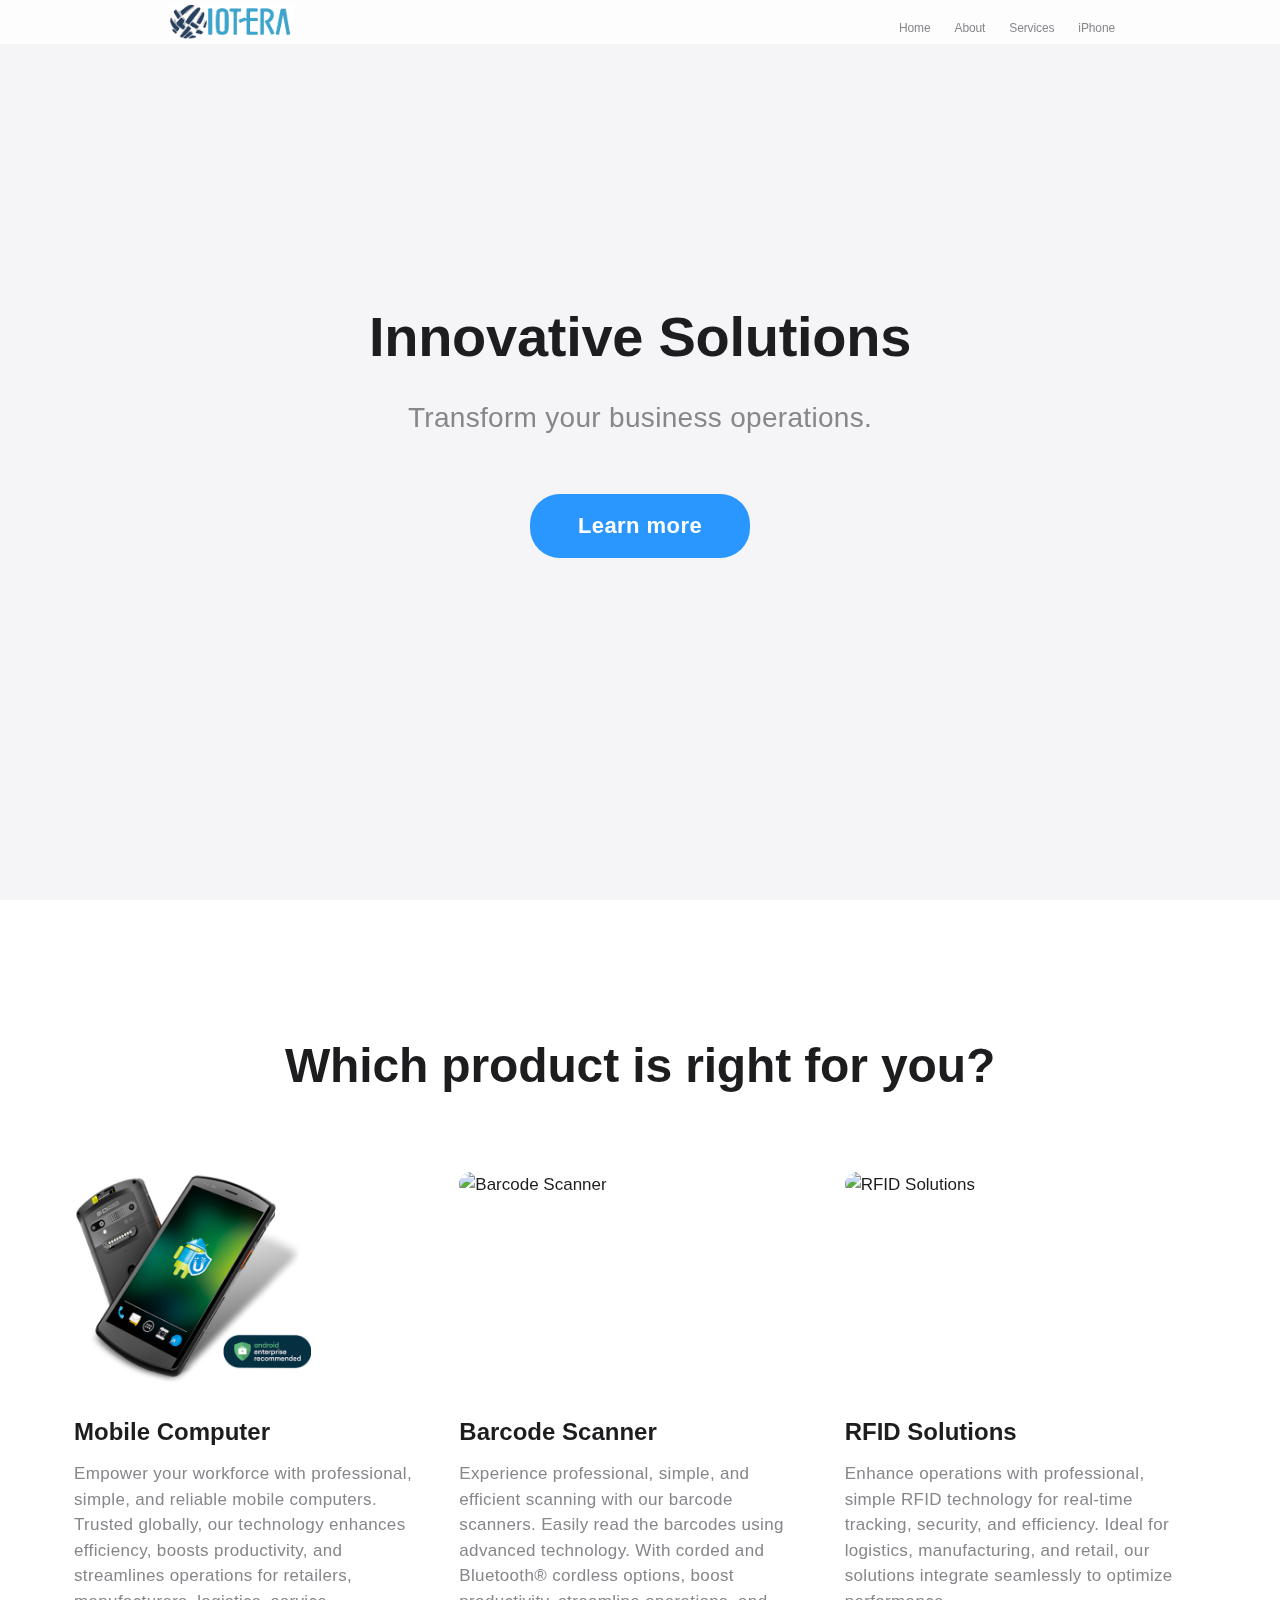
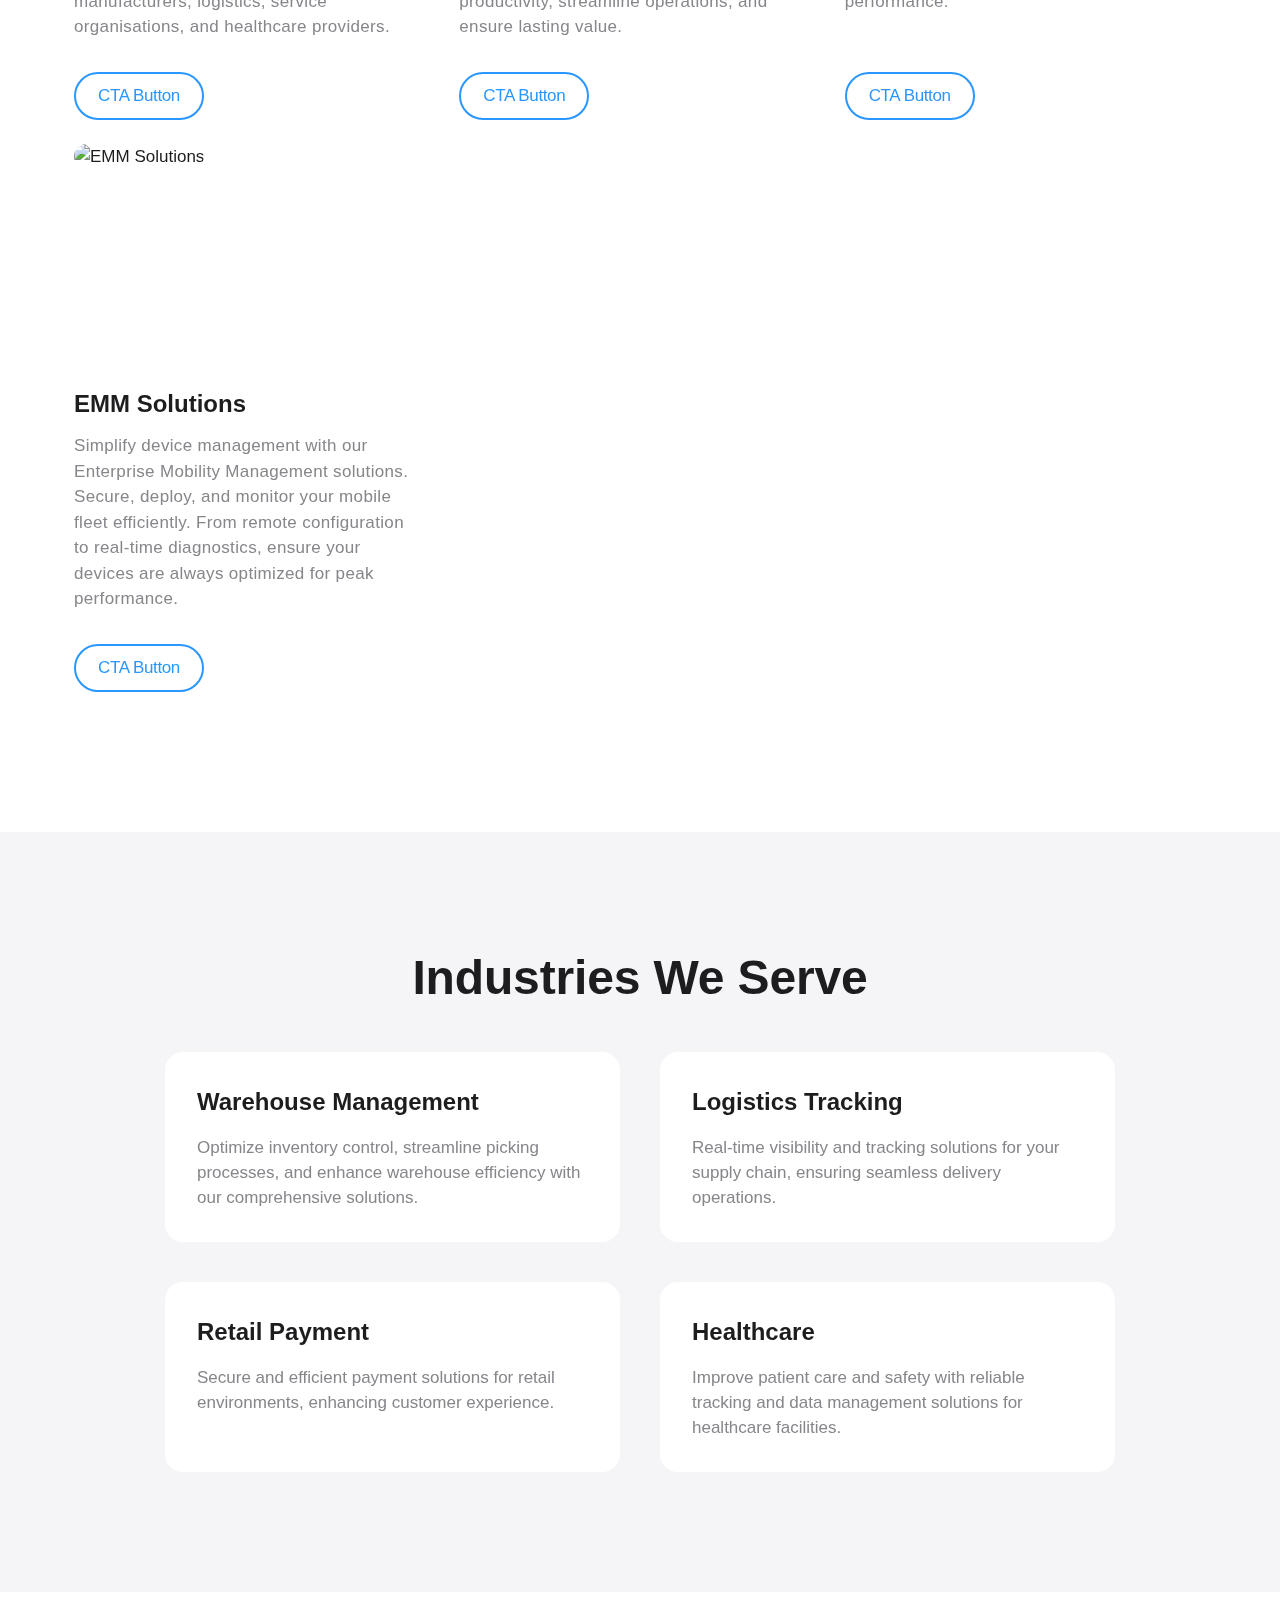
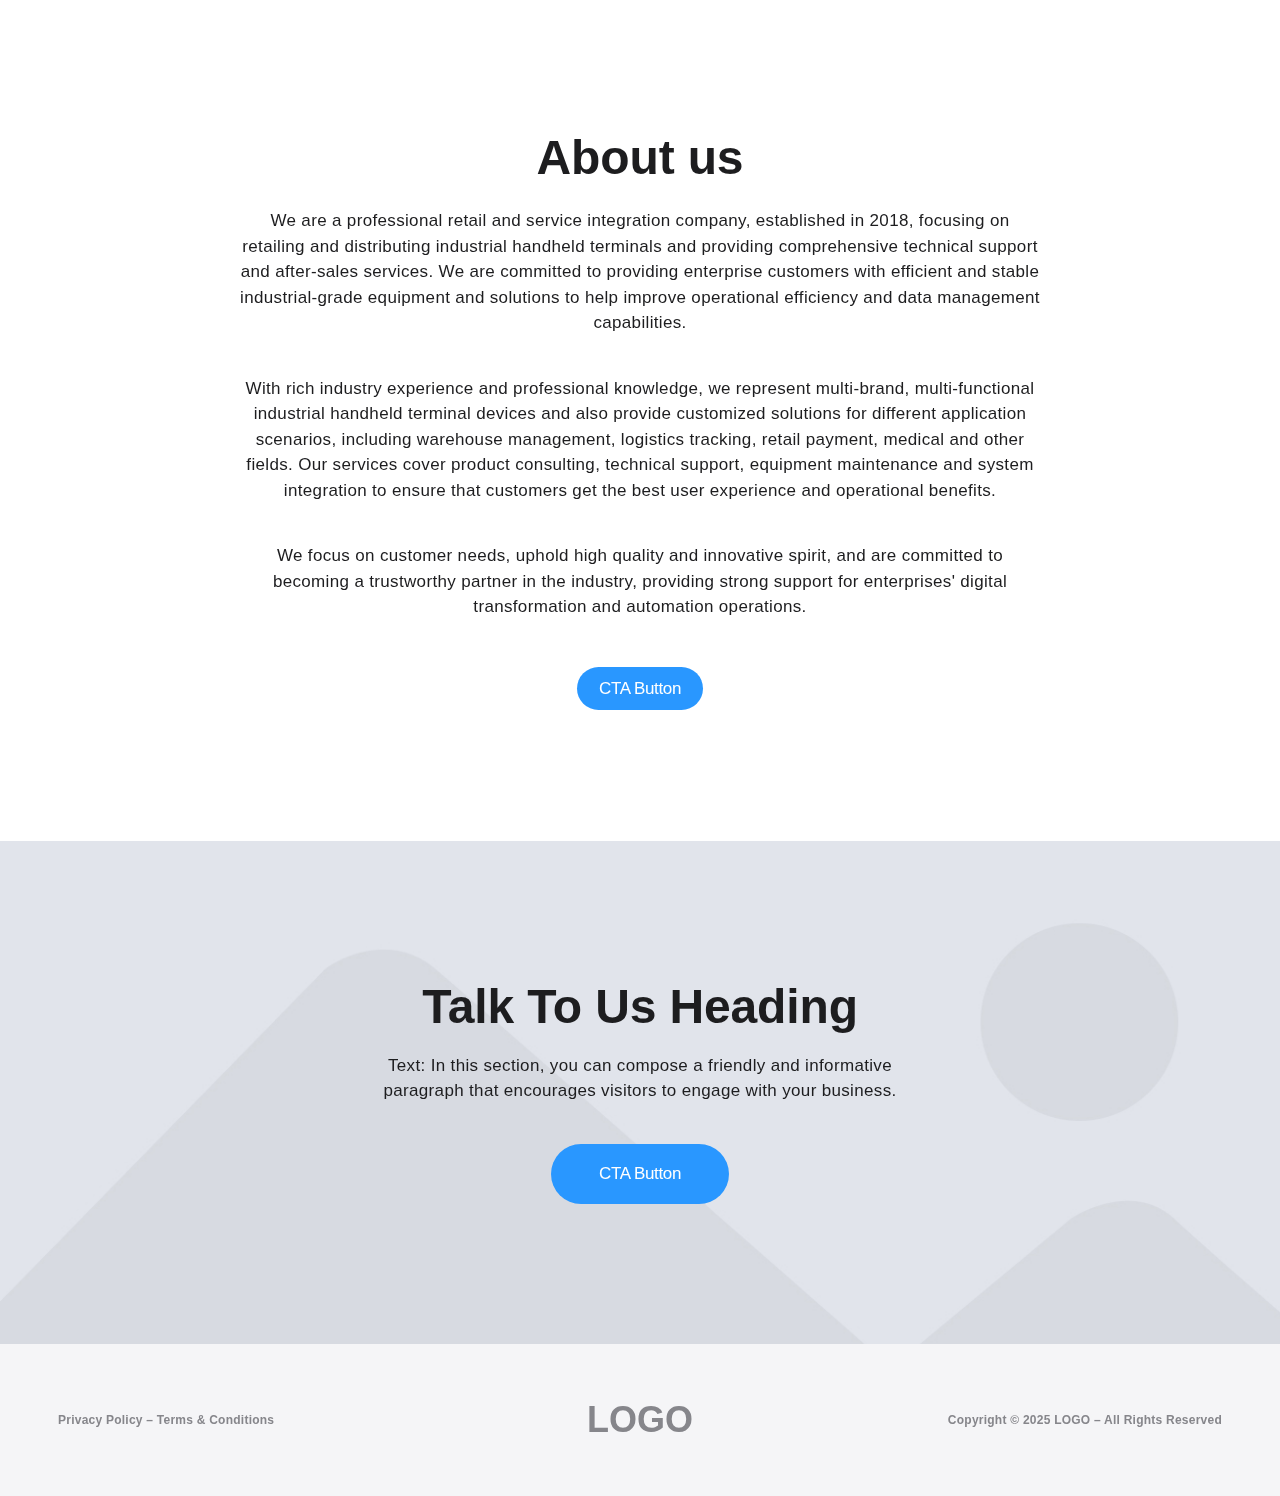
==== index.html @ 9ce10419 "Add files via upload" ====
<!DOCTYPE html>
<html lang="en">

<head>
  <meta charset="UTF-8" />
  <meta name="viewport" content="width=device-width, initial-scale=1.0" />
  <link rel="icon" type="image/png" href="img/favicon.png" />
  <title>HOME</title>
  <link rel="stylesheet" href="css/style.css" />
</head>

<body>
  <div class="wrapper">
    <header class="header">
      <div class="header__container">
        <a href="index.html" class="header__logo logo">
          <img src="Images/IoteraLogoChoped.png" alt="Iotera Logo" height="44">
        </a>
        <div class="header__navigation">
          <div class="header__menu menu">
            <nav class="menu__body">
              <ul class="menu__list">
                <li class="menu__item"><a href="index.html" class="menu__link">Home</a></li>
                <li class="menu__item"><a href="about.html" class="menu__link">About</a></li>
                <li class="menu__item"><a href="services.html" class="menu__link">Services</a></li>
                <li class="menu__item"><a href="contact.html" class="menu__link">iPhone</a></li>
              </ul>
            </nav>
          </div>
        </div>
      </div>
    </header>
    <main class="page">
      <section class="page__main main">
        <div class="main__container">
          <h1 class="main__title">Innovative Solutions</h1>
          <div class="main__text">
            Transform your business operations.
          </div>
          <a href="#" class="main__button">Learn more</a>
        </div>
      </section>
      <section class="page__services services">
        <div class="services__container">
          <h2 class="services__title title">Which product is right for you?</h2>
          <div class="services__row">
            <div class="services__column">
              <div class="services__item item-services">
                <a class="item-services__top" href="#">
                  <div class="item-services__image">
                    <img src="Images/Product/DT66_MobileComputer.png" alt="DT66 Mobile Computer" />
                  </div>
                  <h3 class="item-services__title">Mobile Computer</h3>
                </a>
                <div class="item-services__text">
                  Empower your workforce with professional, simple, and reliable mobile computers. Trusted globally, our technology enhances efficiency, boosts productivity, and streamlines operations for retailers, manufacturers, logistics, service organisations, and healthcare providers.
                </div>
                <a href="#" class="item-services__button button">CTA Button</a>
              </div>
            </div>
            <div class="services__column">
              <div class="services__item item-services">
                <a class="item-services__top" href="#">
                  <div class="item-services__image">
                    <img src="Images/Product/BarcodeScanner.jpg" alt="Barcode Scanner" />
                  </div>
                  <h3 class="item-services__title">Barcode Scanner</h3>
                </a>
                <div class="item-services__text">
                  Experience professional, simple, and efficient scanning with our barcode scanners. Easily read the barcodes using advanced technology. With corded and Bluetooth® cordless options, boost productivity, streamline operations, and ensure lasting value.
                </div>
                <a href="#" class="item-services__button button">CTA Button</a>
              </div>
            </div>
            <div class="services__column">
              <div class="services__item item-services">
                <a class="item-services__top" href="#">
                  <div class="item-services__image">
                    <img src="Images/Product/RFID_Solution.png" alt="RFID Solutions" />
                  </div>
                  <h3 class="item-services__title">RFID Solutions</h3>
                </a>
                <div class="item-services__text">
                  Enhance operations with professional, simple RFID technology for real-time tracking, security, and efficiency. Ideal for logistics, manufacturing, and retail, our solutions integrate seamlessly to optimize performance.
                </div>
                <a href="#" class="item-services__button button">CTA Button</a>
              </div>
            </div>
            <div class="services__column">
              <div class="services__item item-services">
                <a class="item-services__top" href="#">
                  <div class="item-services__image">
                    <img src="Images/Product/EMM_Solutions.jpg" alt="EMM Solutions" />
                  </div>
                  <h3 class="item-services__title">EMM Solutions</h3>
                </a>
                <div class="item-services__text">
                  Simplify device management with our Enterprise Mobility Management solutions. Secure, deploy, and monitor your mobile fleet efficiently. From remote configuration to real-time diagnostics, ensure your devices are always optimized for peak performance.
                </div>
                <a href="#" class="item-services__button button">CTA Button</a>
              </div>
            </div>
          </div>
        </div>
      </section>
      <section class="page__industries industries">
        <div class="industries__container">
          <h2 class="industries__title title">Industries We Serve</h2>
          <div class="industries__row">
            <div class="industries__item">
              <h3 class="industries__item-title">Warehouse Management</h3>
              <p class="industries__item-text">
                Optimize inventory control, streamline picking processes, and enhance warehouse efficiency with our comprehensive solutions.
              </p>
            </div>
            <div class="industries__item">
              <h3 class="industries__item-title">Logistics Tracking</h3>
              <p class="industries__item-text">
                Real-time visibility and tracking solutions for your supply chain, ensuring seamless delivery operations.
              </p>
            </div>
            <div class="industries__item">
              <h3 class="industries__item-title">Retail Payment</h3>
              <p class="industries__item-text">
                Secure and efficient payment solutions for retail environments, enhancing customer experience.
              </p>
            </div>
            <div class="industries__item">
              <h3 class="industries__item-title">Healthcare</h3>
              <p class="industries__item-text">
                Improve patient care and safety with reliable tracking and data management solutions for healthcare facilities.
              </p>
            </div>
          </div>
        </div>
      </section>
      <section class="page__about about">
        <div class="about__container">
          <div class="about__content">
            <h2 class="about__title title">About us</h2>
            <div class="about__text">
              <p>
                We are a professional retail and service integration company, established in 2018, focusing on retailing and distributing industrial handheld terminals and providing comprehensive technical support and after-sales services. We are committed to providing enterprise customers with efficient and stable industrial-grade equipment and solutions to help improve operational efficiency and data management capabilities.
              </p>
              <p>
                With rich industry experience and professional knowledge, we represent multi-brand, multi-functional industrial handheld terminal devices and also provide customized solutions for different application scenarios, including warehouse management, logistics tracking, retail payment, medical and other fields. Our services cover product consulting, technical support, equipment maintenance and system integration to ensure that customers get the best user experience and operational benefits.
              </p>
              <p>
                We focus on customer needs, uphold high quality and innovative spirit, and are committed to becoming a trustworthy partner in the industry, providing strong support for enterprises' digital transformation and automation operations.
              </p>
            </div>
            <a href="#" class="about__button button">CTA Button</a>
          </div>
        </div>
      </section>
      <section class="page__outro outro outro_home">
        <div class="outro__container">
          <h2 class="outro__title title">Talk To Us Heading</h2>
          <div class="outro__text">
            Text: In this section, you can compose a friendly and informative paragraph that encourages visitors to
            engage with your business.
          </div>
          <a href="#" class="outro__button button">CTA Button</a>
        </div>
      </section>
    </main>
    <footer class="footer">
      <div class="footer__container">
        <a href="#" class="footer__policy">Privacy Policy – Terms & Conditions</a>
        <a href="" class="footer__logo logo">LOGO</a>
        <div class="footer__copyright">Copyright © 2025 LOGO – All Rights Reserved</div>
      </div>
    </footer>
  </div>
  <script src="js/script.js"></script>
</body>

</html>
---- css/style.css ----
@import url("reset.css");

@import url("https://fonts.googleapis.com/css?family=Inter:regular,500,600,700&display=swap");

/* ************COMMON************ */

:root {
  --apple-black: #1d1d1f;
  --apple-gray: #86868b;
  --apple-blue: #2997ff;
  --apple-white: #f5f5f7;
}

.logo {
  font-weight: 700;
  font-size: 2.25rem;
}

body {
  font-family: -apple-system, BlinkMacSystemFont, "SF Pro Text", "Helvetica Neue", sans-serif;
  font-size: 17px;
  line-height: 1.47059;
  color: var(--apple-black);
  -webkit-font-smoothing: antialiased;
}

[class*="__container"] {
  max-width: 72.624rem;
  margin: 0 auto;
  padding: 0 0.938rem;
}

.button {
  font-size: 17px;
  line-height: 1.17648;
  font-weight: 400;
  letter-spacing: -0.022em;
  border-radius: 980px;
  background: var(--apple-blue);
  color: #fff;
  padding: 12px 22px;
  min-width: 28px;
  transition: all 0.3s;
}

.button:hover {
  background-color: #0077ed;
}

.title {
  font-family: "SF Pro Display", -apple-system, BlinkMacSystemFont, sans-serif;
  font-size: 48px;
  line-height: 1.08349;
  font-weight: 600;
  letter-spacing: -0.003em;
}

.wrapper {
  min-height: 100%;
  display: -webkit-box;
  display: -ms-flexbox;
  display: flex;
  -webkit-box-orient: vertical;
  -webkit-box-direction: normal;
  -ms-flex-direction: column;
  flex-direction: column;
  overflow: hidden;
}

/* ************HEADER************ */

.header {
  position: absolute;
  top: 0;
  left: 0;
  width: 100%;
  background: rgba(255, 255, 255, 0.8);
  backdrop-filter: saturate(180%) blur(20px);
  z-index: 1000;
  height: 44px;
}

.header__container {
  display: flex;
  align-items: center;
  justify-content: space-between;
  min-height: 44px;
  flex-wrap: wrap;
  max-width: 980px;
}

.header__logo {
  position: relative;
  z-index: 2;
}

.header__navigation {
  display: flex;
  align-items: center;
  gap: 1.5rem;
  flex-wrap: wrap;
}

.menu__body {
  display: flex;
  align-items: center;
  gap: 1.5rem;
}

.menu__link {
  font-size: 12px;
  font-weight: 400;
  letter-spacing: -0.01em;
  color: var(--apple-gray);
  transition: color 0.3s;
}

.menu__link:hover {
  color: var(--apple-black);
}

.actions-header {
  display: flex;
  align-items: center;
  gap: 0.624rem;
}

.icon-menu {
  display: none;
}

.actions-header__button {
  font-weight: 600;
  display: inline-block;
  padding: 0.75rem 1.5rem;
  border: 2px solid var(--apple-blue);
  color: var(--apple-blue);
  border-radius: 30px;
  transition: all 0.3s;
  position: relative;
  z-index: 2;
}

.actions-header__button:hover {
  background-color: var(--apple-blue);
  color: #fff;
}

/* ****************PAGES**************** */
.page__main {
  padding-bottom: 160px;
}

/* *****************HOME**************** */

.main {
  background-color: var(--apple-white);
  min-height: 100vh;
}

.main__container {
  display: flex;
  flex-direction: column;
  justify-content: center;
  align-items: center;
  text-align: center;
  padding-top: 19.188rem;
}

.main__title {
  font-size: 56px;
  line-height: 1.07143;
  font-weight: 600;
  letter-spacing: -0.005em;
  margin-bottom: 2rem;
}

.main__text {
  margin-bottom: 3.5rem;
  max-width: 33.375rem;
  font-size: 28px;
  line-height: 1.381;
  letter-spacing: .011em;
  color: var(--apple-gray);
}

.main__button {
  font-weight: 600;
  display: inline-block;
  padding: 1.25rem 3rem;
  border-radius: 30px;
  transition: all 0.3s;
  color: #fff;
  background-color: var(--apple-blue);
  letter-spacing: 0.02em;
  font-size: 1.375rem;
  line-height: 110%;
}

.main__button:hover {
  background-color: #0077ed;
}

.outro_home {
  background: url("../img/home/hero_placeholder.jpg") center / cover no-repeat;
}

/* ************ABOUT**************** */

.main_about {
  background: url("../img/about/background_placeholder.png") center / cover no-repeat;
}

.about__container {
  display: flex;
  justify-content: center;
  padding-top: 8.75rem;
  padding-bottom: 8.75rem;
}

.about__content {
  max-width: 800px;
  text-align: center;
}

.about__title {
  margin-bottom: 1.5rem;
}

.about__text {
  letter-spacing: 0.02em;
  line-height: 150%;
  margin-bottom: 3.5rem;
}

.about__text p:not(:last-child) {
  margin-bottom: 2.5rem;
}

.outro_about {
  background: url("../img/about/hero_placeholder.jpg") center / cover no-repeat;
}

/* **************SERVICES**************** */

.main_services {
  background: url("../img/services/background_placeholder.png") center / cover no-repeat;
}

.services {
  background: #fff;
}

.services__container {
  padding-top: 8.75rem;
  padding-bottom: 8.75rem;
}

.services__title {
  text-align: center;
  margin-bottom: 5rem;
}

.services__row {
  display: grid;
  grid-template-columns: repeat(3, 1fr);
  gap: 1.5rem;
}

.item-services {
  display: flex;
  flex-direction: column;
  align-items: start;
  min-height: 100%;
  transition: transform 0.3s ease;
}

.item-services:hover {
  transform: translateY(-5px);
}

.item-services__image {
  margin-bottom: 2rem;
  max-width: 360px;
  height: 210px;
}

.item-services__image img {
  max-width: 100%;
  height: 100%;
  object-fit: contain;
  border-radius: 16px;
}

.item-services__title {
  font-size: 1.5rem;
  font-weight: 600;
  margin-bottom: 0.75rem;
}

.item-services__text {
  max-width: 21.5rem;
  line-height: 150%;
  margin-bottom: 2rem;
  flex-grow: 1;
  letter-spacing: 0.02em;
  color: var(--apple-gray);
}

.item-services__button {
  background-color: inherit;
  border: 2px solid var(--apple-blue);
  color: var(--apple-blue);
}

.item-services__button:hover {
  background-color: var(--apple-blue);
  color: #fff;
}

.outro_services {
  background: url("../img/services/hero_placeholder.jpg") center / cover no-repeat;
}

/* ************TESTIMONIAL**************** */

.testimonial__container {
  display: flex;
  justify-content: center;
  align-items: center;
  text-align: center;
  flex-direction: column;
  padding-top: 8.75rem;
  padding-bottom: 8.75rem;
  background: var(--apple-white);
}

.testiomonial__caption {
  margin-bottom: 4rem;
  font-weight: 600;
  text-transform: uppercase;
}

.testimonial__title {
  margin-bottom: 4rem;
  font-size: 2rem;
  max-width: 40.75rem;
  line-height: 136%;
  font-weight: 500;
}

.item-testimonial__image {
  max-width: 64px;
  margin: 0 auto;
  margin-bottom: 1.063rem;
  height: 64px;
}

.item-testimonial__image img {
  width: 100%;
  height: 100%;
  object-fit: cover;
  border-radius: 50%;
}

.item-testimonial__title {
  margin-bottom: 0.25rem;
  font-weight: 600;
}

.item-testimonial__caption {
  font-size: 0.938rem;
}

/* ****************OUTRO**************** */

.outro__container {
  padding-top: 8.75rem;
  padding-bottom: 8.75rem;
  display: flex;
  flex-direction: column;
  justify-content: center;
  align-items: center;
  text-align: center;
}

.outro__title {
  margin-bottom: 1.25rem;
}

.outro__text {
  max-width: 33.625rem;
  line-height: 150%;
  margin-bottom: 2.5rem;
  letter-spacing: 0.02em;
}

.outro__button {
  padding: 1.25rem 3rem;
}

/* ****************FOOTER**************** */

.footer {
  background: var(--apple-white);
  font-size: 12px;
  line-height: 1.33337;
  font-weight: 400;
  color: var(--apple-gray);
}

.footer__container {
  padding-top: 3.25rem;
  padding-bottom: 3.25rem;
  max-width: 74.624rem;
  display: grid;
  grid-template-columns: 1fr auto 1fr;
  align-items: center;
}

.footer__policy {
  font-weight: 600;
  letter-spacing: 0.02em;
  justify-self: start;
}

.footer__logo {
  justify-self: center;
}

.footer__copyright {
  font-weight: 600;
  letter-spacing: 0.02em;
  justify-self: end;
}

/* ****************ABOUT PAGE**************** */
.main__text_pages {
  max-width: 37.5rem;
}

.main__container_pages {
  padding-top: 300px;
}

.main_pages {
  background-color: var(--apple-white);
  min-height: 676px !important;
}

/* ****************SERVICES PAGE**************** */
.services-page__container {
  padding-top: 160px;
}

.services-page__item {
  margin-bottom: 132px;
}

.services-page__item:not(:last-child) {
  padding-bottom: 132px;
  margin-bottom: 132px;
  border-bottom: 1px solid rgba(48, 58, 77, 0.4);
}

.services-page__column {
  display: flex;
  align-items: center;
  gap: 97px;
}

.services-page__title {
  margin-bottom: 24px;
}

.services-page__text {
  margin-bottom: 56px;
  max-width: 480px;
  font-size: 18px;
  line-height: 150%;
  letter-spacing: 0.02em;
}

.services-page__text p:not(:last-child) {
  margin-bottom: 20px;
}

.services-page__img {
  max-width: 552px;
  height: 614px;
}

.services-page__img img {
  width: 100%;
  height: 100%;
  object-fit: cover;
  border-radius: 16px;
}

/* ****************CONTACT PAGE****************/

.main_contact {
  background: url("../img/contact/background_placeholder.png") center / cover no-repeat;
}

.contact__container {
  display: flex;
  justify-content: space-between;
  gap: 109px;
  padding-top: 140px;
  padding-bottom: 140px;
}

.contact__title {
  margin-bottom: 48px;
  font-weight: 600;
  line-height: 110%;
  font-size: 40px;
}

.connect-contact {
  display: flex;
  flex-direction: column;
  align-items: start;
  row-gap: 32px;
  margin-bottom: 40px;
  padding-bottom: 40px;
  border-bottom: 1px solid #e1e4eb;
}

.connect-contact__item {
  display: inline-flex;
  align-items: center;
  gap: 24px;
}

.connect-contant__type {
  margin-bottom: 4px;
  font-size: 18px;
  font-weight: 600;
  letter-spacing: 0.04em;
  line-height: 110%;
  text-transform: uppercase;
}

.connect-contact__label {
  font-size: 22px;
  line-height: 150%;
  letter-spacing: 0.02em;
}

.contact__links {
  display: flex;
  align-items: center;
  gap: 12px;
}

.contact__text {
  max-width: 545px;
  font-size: 18px;
  line-height: 150%;
}

.contact__text p:not(:last-child) {
  margin-bottom: 15px;
}

iframe {
  width: 100vw;
  height: 482px;
  filter: grayscale(100%);
}

/* **************REVIEWS PAGE**************** */
.reviews__container {
  padding-top: 160px;
  padding-bottom: 160px;
}

.reviews__row {
  display: grid;
  grid-template-columns: repeat(3, 1fr);
  column-gap: 24px;
  row-gap: 96px;
}

.reviews__column {
  border: 1px solid #e1e4eb;
  border-radius: 8px;
}

.reviews__item {
  padding-top: 48px;
  padding-bottom: 56px;
  padding-right: 32px;
  padding-left: 32px;
}

.item-reviews {
  text-align: center;
  display: flex;
  flex-direction: column;
  justify-content: center;
  align-items: center;
}

.item-reviews__img {
  max-width: 46px;
  height: 36px;
  margin: 0 auto;
  margin-bottom: 46px;
}

.item-reviews__img img {
  width: 100%;
  height: 100%;
  object-fit: cover;
}

.item-reviews__text {
  margin-bottom: 40px;
  font-size: 18px;
  letter-spacing: 0.02em;
  line-height: 150%;
}

.item-reviews__author {
  font-weight: 600;
  font-size: 18px;
  letter-spacing: 0.01em;
  margin-bottom: 10px;
}

.item-reviews__geo {
  font-size: 14px;
  letter-spacing: 0.002em;
}

/* ******************PRICING PAGE******************** */
.pricing__container {
  padding-top: 140px;
  padding-bottom: 140px;
  display: flex;
  flex-direction: column;
  justify-content: center;
  align-items: center;
}

.pricing__caption {
  font-size: 24px;
  font-weight: 600;
  margin-bottom: 12px;
  letter-spacing: 4%;
}

.pricing__title {
  font-weight: 600;
  font-size: 72px;
  margin-bottom: 24px;
}

.pricing__text {
  font-size: 22px;
  letter-spacing: 2%;
  margin-bottom: 88px;
}

.pricing__row {
  display: flex;
  align-items: start;
  gap: 24px;
}

.pricing__column {
  border: 2px solid #e1e4eb;
  border-radius: 8px;
}

.pricing__item {
  padding: 40px;
  padding-bottom: 48px;
}

.item-pricing__info {
  padding-bottom: 32px;
  border-bottom: 1px solid #e1e4eb;
  margin-bottom: 32px;
}

.item-pricing__label {
  font-weight: 600;
  font-size: 18px;
  letter-spacing: 1%;
  margin-bottom: 16px;
}

.item-pricing__cost {
  font-size: 72px;
  font-weight: 600;
  margin-bottom: 16px;
}

.item-pricing__list {
  margin-bottom: 64px;
}

.item-pricing__item {
  display: flex;
  align-items: center;
  gap: 6px;
}

.item-pricing__item::before {
  content: "";
  background: url("../img/pricing/check.svg") 0 0 no-repeat;
  width: 16px;
  height: 18px;
}

.item-pricing__item:not(:last-child) {
  margin-bottom: 12px;
}

.item-pricing__button {
  display: inline-block;
  font-size: 22px;
  letter-spacing: 2%;
  font-weight: 600;
  color: #fff;
  padding: 20px 82px;
  background-color: var(--apple-blue);
  border-radius: 64px;
}

.item-pricing__button:hover {
  background-color: #0077ed;
}

.team {
  background-color: #e1e4eb;
}

.team__container {
  padding-top: 140px;
  padding-bottom: 140px;
  display: flex;
  flex-direction: column;
  justify-content: center;
  align-items: center;
}

.team__title {
  text-align: center;
  margin-bottom: 96px;
  max-width: 483px;
}

.team__row {
  display: grid;
  column-gap: 24px;
  row-gap: 96px;
  grid-template-columns: repeat(3, 1fr);
}

.team__item {
  display: flex;
  flex-direction: column;
  justify-content: center;
  align-items: center;
}

.item-team__img {
  max-width: 360px;
  height: 363px;
  margin-bottom: 40px;
}

.item-team__img img {
  width: 100%;
  height: 100%;
  border-radius: 8px;
  object-fit: cover;
}

.item-team__name {
  max-width: 186px;
  font-size: 32px;
  font-weight: 600;
  line-height: 120%;
  text-align: center;
  margin-bottom: 12px;
}

.item-team__role {
  display: flex;
  align-items: center;
  gap: 6px;
  margin-bottom: 26px;
  letter-spacing: 2%;
}

.item-team__role span {
  display: flex;
  align-items: center;
  gap: 6px;
}

.item-team__role span::after {
  content: "";
  background: url("../img/team/icons/star.svg") 0 0 no-repeat;
  width: 12px;
  height: 12px;
}

.item-team__text {
  font-size: 16px;
  text-align: center;
  letter-spacing: 2%;
  line-height: 150%;
  max-width: 328px;
  margin-bottom: 20px;
}

.item-team__icons {
  display: flex;
  align-items: center;
  gap: 12px;
}

/* *************FAQ PAGE************** */
.faqs__container {
  padding-top: 140px;
  padding-bottom: 140px;
}

.faqs__title {
  text-align: center;
  margin-bottom: 80px;
}

.spollers-faq__item {
  width: 100%;
}

.spollers-faq__item:not(:last-child) {
  margin-bottom: 24px;
}

.spollers-faq__button {
  display: inline-block;
  border: 2px solid #e1e4eb;
  display: flex;
  align-items: center;
  justify-content: space-between;
  width: 100%;
  border-radius: 8px;
}

.spollers-faq__button span {
  padding-left: 40px;
  padding-top: 32px;
  padding-bottom: 32px;
  font-weight: 600;
}

.spollers-faq__button img {
  padding-right: 34.5px;
}

.spollers-faq__text {
  max-height: 0;
  overflow: hidden;
  width: 100%;
  display: block;
}

.spollers-faq__item.active .spollers-faq__text {
  max-height: 1000px;
  max-height: calc(1000px + 16px);
}

.spollers-faq__item.active .spollers-faq__button {
  border-bottom: none;
  border-radius: 8px 8px 0px 0px;
}

.spollers-faq__item.active .spollers-faq__button span {
  padding-bottom: 32px;
}

.spollers-faq__item.active .spollers-faq__button img {
  transform: translate(-34px, 0px) rotate(180deg);
}

.spollers-faq__inner {
  padding-top: 20px;
  padding-left: 40px;
  border: 2px solid #e1e4eb;
  border-radius: 0px 0px 8px 8px;
  line-height: 150%;
  padding-bottom: 20px;
  border-top: none;
  padding-right: 100px;
}

/* ****************TEAM PAGE**************** */
.director__container {
  padding-top: 140px;
  padding-bottom: 140px;
  display: flex;
  align-items: center;
  gap: 96px;
}

.director__title {
  margin-bottom: 16px;
}

.director__role {
  font-size: 22px;
  letter-spacing: 2%;
  margin-bottom: 40px;
}

.director__text {
  letter-spacing: 2%;
  line-height: 150%;
  max-width: 480px;
}

.director__text p:not(:last-child) {
  margin-bottom: 20px;
}

.director__img {
  max-width: 552px;
  height: 614px;
}

.director__img img {
  width: 100%;
  height: 100%;
  object-fit: cover;
  border-radius: 16px;
}

/* ****************GALLERY**************** */
.gallery__container {
  padding-bottom: 140px;
  padding-top: 140px;
}

.gallery__row {
  display: grid;
  grid-template-columns: repeat(3, 1fr);
  column-gap: 24px;
  row-gap: 96px;
  margin-bottom: 96px;
  justify-items: center;
}

.gallery__item {
  max-width: 360px;
  height: 407px;
}

.gallery__item img {
  width: 100%;
  height: 100%;
  object-fit: cover;
  border-radius: 16px;
}

.gallery__paggination {
  display: flex;
  align-items: center;
  justify-content: center;
  align-items: center;
  gap: 42px;
}

.gallery__paggination button:first-child {
  transform: translate(0px, 5px);
}

.gallery__paggination button:last-child {
  transform: rotate(-180deg) translate(0px, 5px);
}

.gallery_active {
  color: #fff;
  padding: 10px 15px;
  background-color: var(--apple-blue);
  border-radius: 100px;
  display: inline-block;
}

/* ****************RESOURCES**************** */
.resources__container {
  padding-top: 140px;
  padding-bottom: 140px;
  display: grid;
  grid-template-columns: repeat(3, 1fr);
  column-gap: 24px;
  row-gap: 96px;
  justify-items: center;
}

.resources__img {
  max-width: 360px;
  height: 330px;
  margin-bottom: 32px;
}

.resources__img img {
  width: 100%;
  height: 100%;
  object-fit: cover;
  border-radius: 12px;
}

.resources__title {
  font-weight: 600;
  font-size: 24px;
  margin-bottom: 12px;
}

.resources__text {
  letter-spacing: 2%;
  line-height: 150%;
  max-width: 243px;
  margin-bottom: 32px;
}

.resources__button {
  background-color: #fff;
  color: var(--apple-blue);
  font-weight: 600;
  letter-spacing: 2%;
  border: 2px solid var(--apple-blue);
  border-radius: 64px;
}

/* ****************ADAPTIVE**************** */

@media (max-width: 992px) {
  .services__row {
    grid-template-columns: 1fr;
    gap: 6rem;
    justify-items: center;
  }

  .item-services {
    text-align: center;
    align-items: center;
  }

  .page__main {
    padding-bottom: 80px;
  }
}

@media (min-width: 47.999rem) {
  .menu__list {
    display: flex;
    align-items: center;
    gap: 1.5rem;
    flex-wrap: wrap;
  }
}

@media (max-width: 995px) {
  .item-pricing__button {
    font-size: 19px;
  }
}

@media (max-width: 62.6875rem) {
  .resources__container {
    padding-top: 70px;
    padding-bottom: 70px;
    grid-template-columns: repeat(2, 1fr);
  }

  .gallery__paggination {
    gap: 27px;
  }

  .gallery__row {
    grid-template-columns: repeat(2, 1fr);
  }

  .team__row {
    grid-template-columns: repeat(2, 1fr);
    row-gap: 30px;
  }

  .director__container {
    flex-direction: column;
    padding-top: 70px;
    padding-bottom: 70px;
    gap: 10px;
    text-align: center;
  }

  .item-pricing {
    padding: 20px;
    padding-bottom: 30px;
  }

  .pricing__title {
    font-size: 39px;
  }

  .pricing__text {
    margin-bottom: 25px;
  }

  .item-pricing__button {
    padding: 16px 42px;
  }

  .footer__container {
    display: flex;
    flex-direction: column;
    align-items: center;
    padding: 2rem;
  }

  .footer__policy,
  .footer__copyright {
    justify-self: center;
    text-align: center;
    margin: 0.5rem 0;
  }

  .footer__logo {
    margin-bottom: 1rem;
  }

  .services-page__column {
    gap: 30px;
    font-size: 15px;
  }

  .services-page__title {
    font-size: 29px;
  }

  .reviews__row {
    grid-template-columns: repeat(2, 1fr);
    row-gap: 30px;
    column-gap: 10px;
  }

  .reviews__item {
    padding-left: 20px;
    padding-right: 20px;
    padding-bottom: 20px;
    padding-top: 20px;
    display: inline-block;
  }

  .item-reviews__text {
    font-size: 16px;
  }

  .item-reviews__author {
    font-size: 16px;
  }
}

@media (max-width: 47.999rem) {
  .spollers-faq__item.active .spollers-faq__button img {
    transform: translate(-10px, -10px) rotate(180deg);
  }

  .spollers-faq__button span {
    padding-top: 15px;
    padding-left: 10px;
    padding-bottom: 15px;
    font-weight: 600;
    font-size: 14px;
  }

  .spollers-faq__button img {
    padding-right: 10px;
  }

  .spollers-faq__inner {
    font-size: 16px;
    padding-left: 10px;
    line-height: 130%;
  }

  .pricing__container {
    text-align: center;
    padding-top: 70px;
    padding-bottom: 70px;
  }

  .pricing__row {
    flex-direction: column;
    justify-content: center;
    align-items: center;
  }

  .item-pricing__button {
    font-size: 17px;
    padding: 15px 32px;
  }

  .reviews__container {
    padding-top: 80px;
    padding-bottom: 80px;
  }

  .icon-menu {
    display: block;
    position: relative;
    -webkit-box-flex: 0;
    -ms-flex: 0 0 1.875rem;
    flex: 0 0 1.875rem;
    width: 1.875rem;
    height: 1.125rem;
    cursor: pointer;
    z-index: 5;
  }

  .icon-menu span,
  .icon-menu::before,
  .icon-menu::after {
    content: "";
    -webkit-transition: all 0.3s ease 0s;
    -o-transition: all 0.3s ease 0s;
    transition: all 0.3s ease 0s;
    right: 0;
    position: absolute;
    width: 100%;
    height: 0.125rem;
    background-color: #000;
  }

  .icon-menu::before {
    top: 0;
  }

  .icon-menu::after {
    bottom: 0;
  }

  .contact__container {
    flex-direction: column;
    padding-top: 80px;
    gap: 50px;
    padding-bottom: 80px;
  }

  .icon-menu span {
    top: calc(50% - 0.0625rem);
  }

  .menu-open .icon-menu span {
    width: 0;
  }

  .menu-open .icon-menu::before {
    top: calc(50% - 0.0625rem);
    -webkit-transform: rotate(-45deg);
    -ms-transform: rotate(-45deg);
    transform: rotate(-45deg);
  }

  .menu-open .icon-menu::after {
    bottom: calc(50% - 0.0625rem);
    -webkit-transform: rotate(45deg);
    -ms-transform: rotate(45deg);
    transform: rotate(45deg);
  }

  .menu__body {
    background-color: #fff;
    position: fixed;
    top: 0;
    left: -100%;
    width: 100%;
    height: 100%;
    padding: 9.375rem 0.938rem 1.875rem 0.938rem;
    overflow: auto;
    flex-direction: column;
    row-gap: 5rem;
  }

  .menu__body::before {
    content: "";
    position: fixed;
    top: 0;
    left: -100%;
    width: 100%;
    min-height: 5.75rem;
    background-color: #fff;
    border-bottom: 1px solid #000;
    z-index: 2;
  }

  .menu-open .menu__body {
    left: 0;
  }

  .menu-open .menu__body::before {
    left: 0;
  }

  .menu__item {
    text-align: center;
  }

  .menu__item:not(:last-child) {
    margin-bottom: 1.563rem;
  }

  .menu__link {
    font-size: 2rem;
  }

  .actions-header__button {
    padding: 0.75rem;
  }

  .main__container {
    padding-top: 12.5rem;
  }

  .main__container_pages {
    padding-top: 290px;
  }

  .main__title {
    font-size: 3rem;
  }

  .title {
    font-size: 2rem;
  }

  .about__content {
    display: flex;
    flex-direction: column;
    justify-content: center;
    align-items: center;
    text-align: center;
  }

  .about__container {
    flex-direction: column;
    padding-top: 4.375rem;
    padding-bottom: 4.375rem;
    gap: 4rem;
  }

  .services__container {
    padding-top: 4.375rem;
    padding-bottom: 4.375rem;
  }

  .testimonial__title {
    font-size: 1.5rem;
    margin-bottom: 2rem;
  }

  .testiomonial__caption {
    margin-bottom: 2rem;
  }

  .outro__container {
    padding-top: 4.375rem;
    padding-bottom: 4.375rem;
  }

  .logo {
    font-size: 1rem;
  }

  .services-page__column {
    flex-direction: column;
    justify-content: center;
    align-items: center;
    text-align: center;
    font-size: 20px;
    gap: 4rem;
  }
}

@media (max-width: 61.936rem) {
  .footer__container {
    flex-direction: column;
    justify-content: center;
    align-items: center;
    text-align: center;
    row-gap: 0.938rem;
  }

  .logo {
    font-size: 2rem;
  }
}

@media (max-width: 530px) {
  .reviews__row {
    grid-template-columns: 1fr;
  }

  .team__row {
    grid-template-columns: 1fr;
  }

  .gallery__row {
    grid-template-columns: 1fr;
  }

  .resources__container {
    grid-template-columns: 1fr;
  }
}

/* Add new industries section styles */
.industries {
  background-color: var(--apple-white);
  padding: 120px 0;
}

.industries__container {
  max-width: 980px;
  margin: 0 auto;
}

.industries__title {
  text-align: center;
  margin-bottom: 48px;
}

.industries__row {
  display: grid;
  grid-template-columns: repeat(2, 1fr);
  gap: 40px;
}

.industries__item {
  padding: 32px;
  background: #fff;
  border-radius: 18px;
  transition: transform 0.3s ease;
}

.industries__item:hover {
  transform: translateY(-5px);
}

.industries__item-title {
  font-size: 24px;
  font-weight: 600;
  margin-bottom: 16px;
  color: var(--apple-black);
}

.industries__item-text {
  font-size: 17px;
  line-height: 1.47059;
  color: var(--apple-gray);
}

/* Add responsive styles */
@media (max-width: 768px) {
  .industries__row {
    grid-template-columns: 1fr;
  }
  
  .industries {
    padding: 80px 0;
  }
}
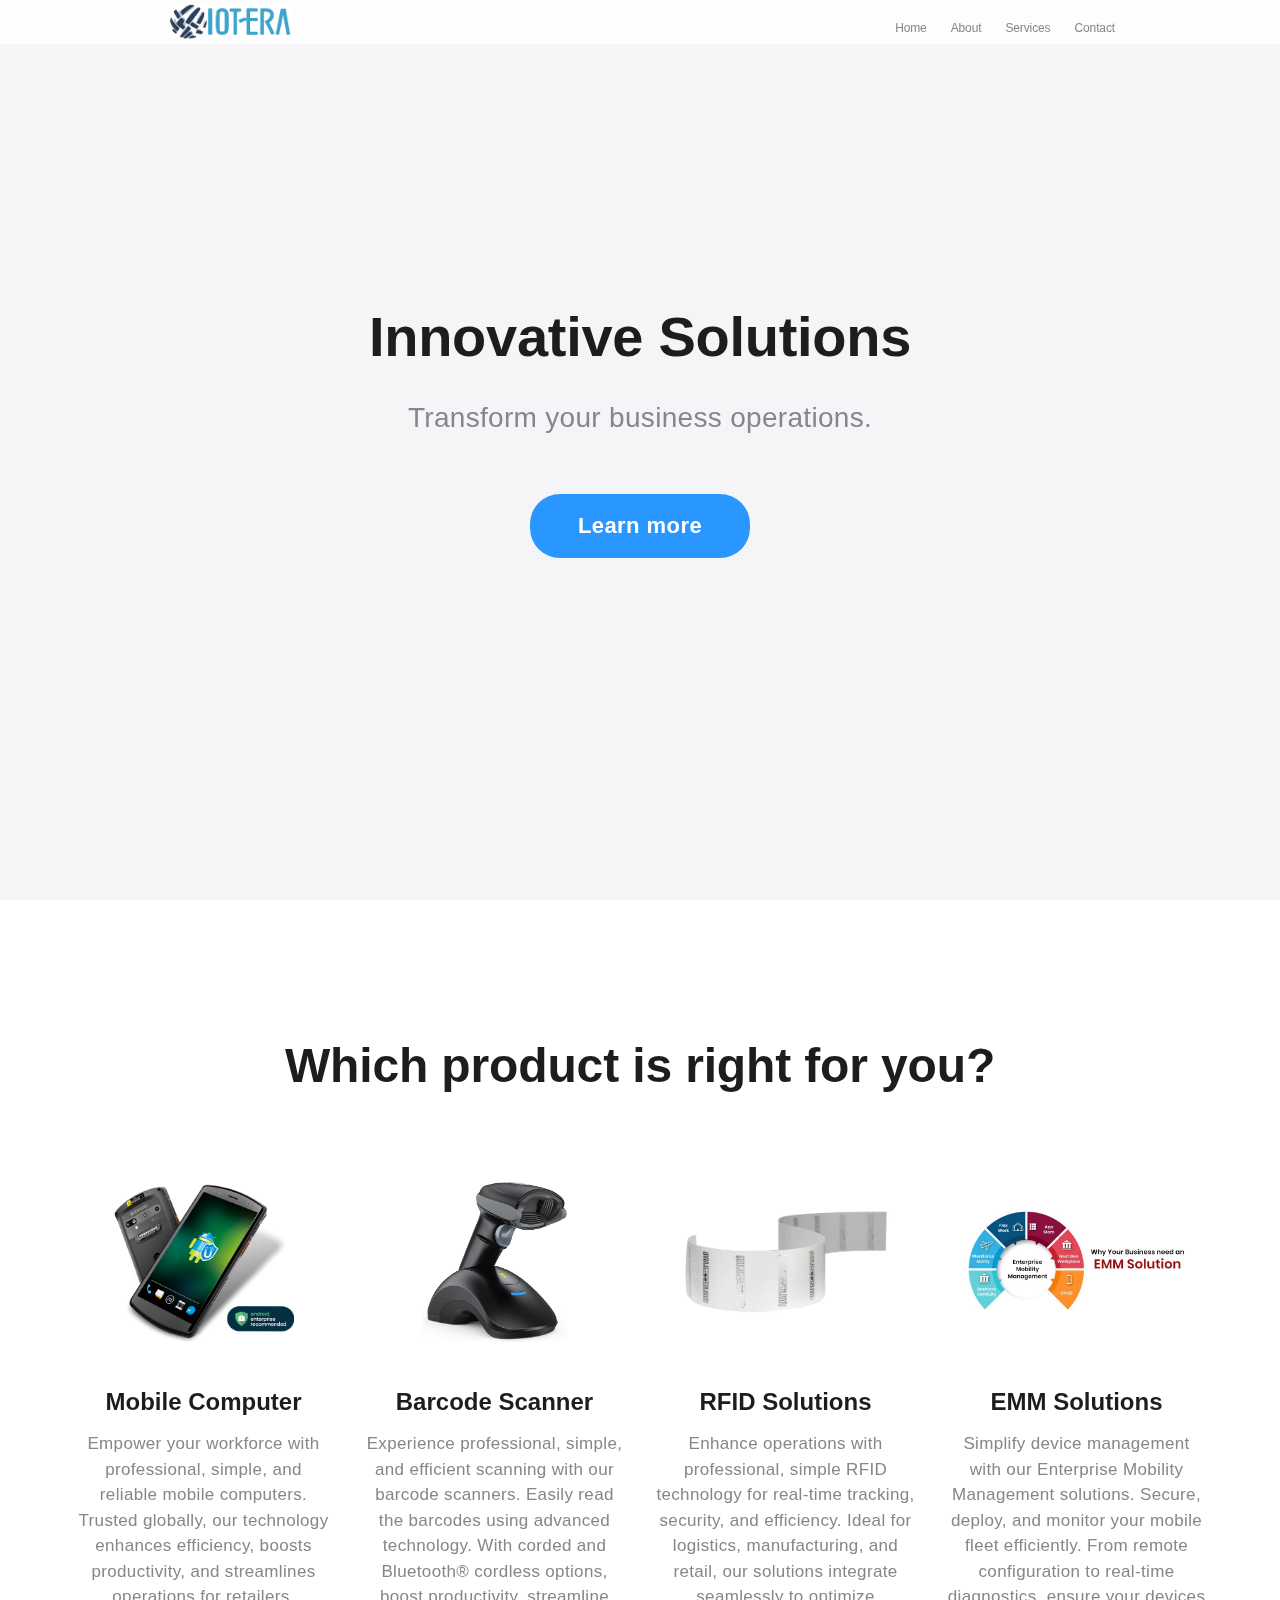
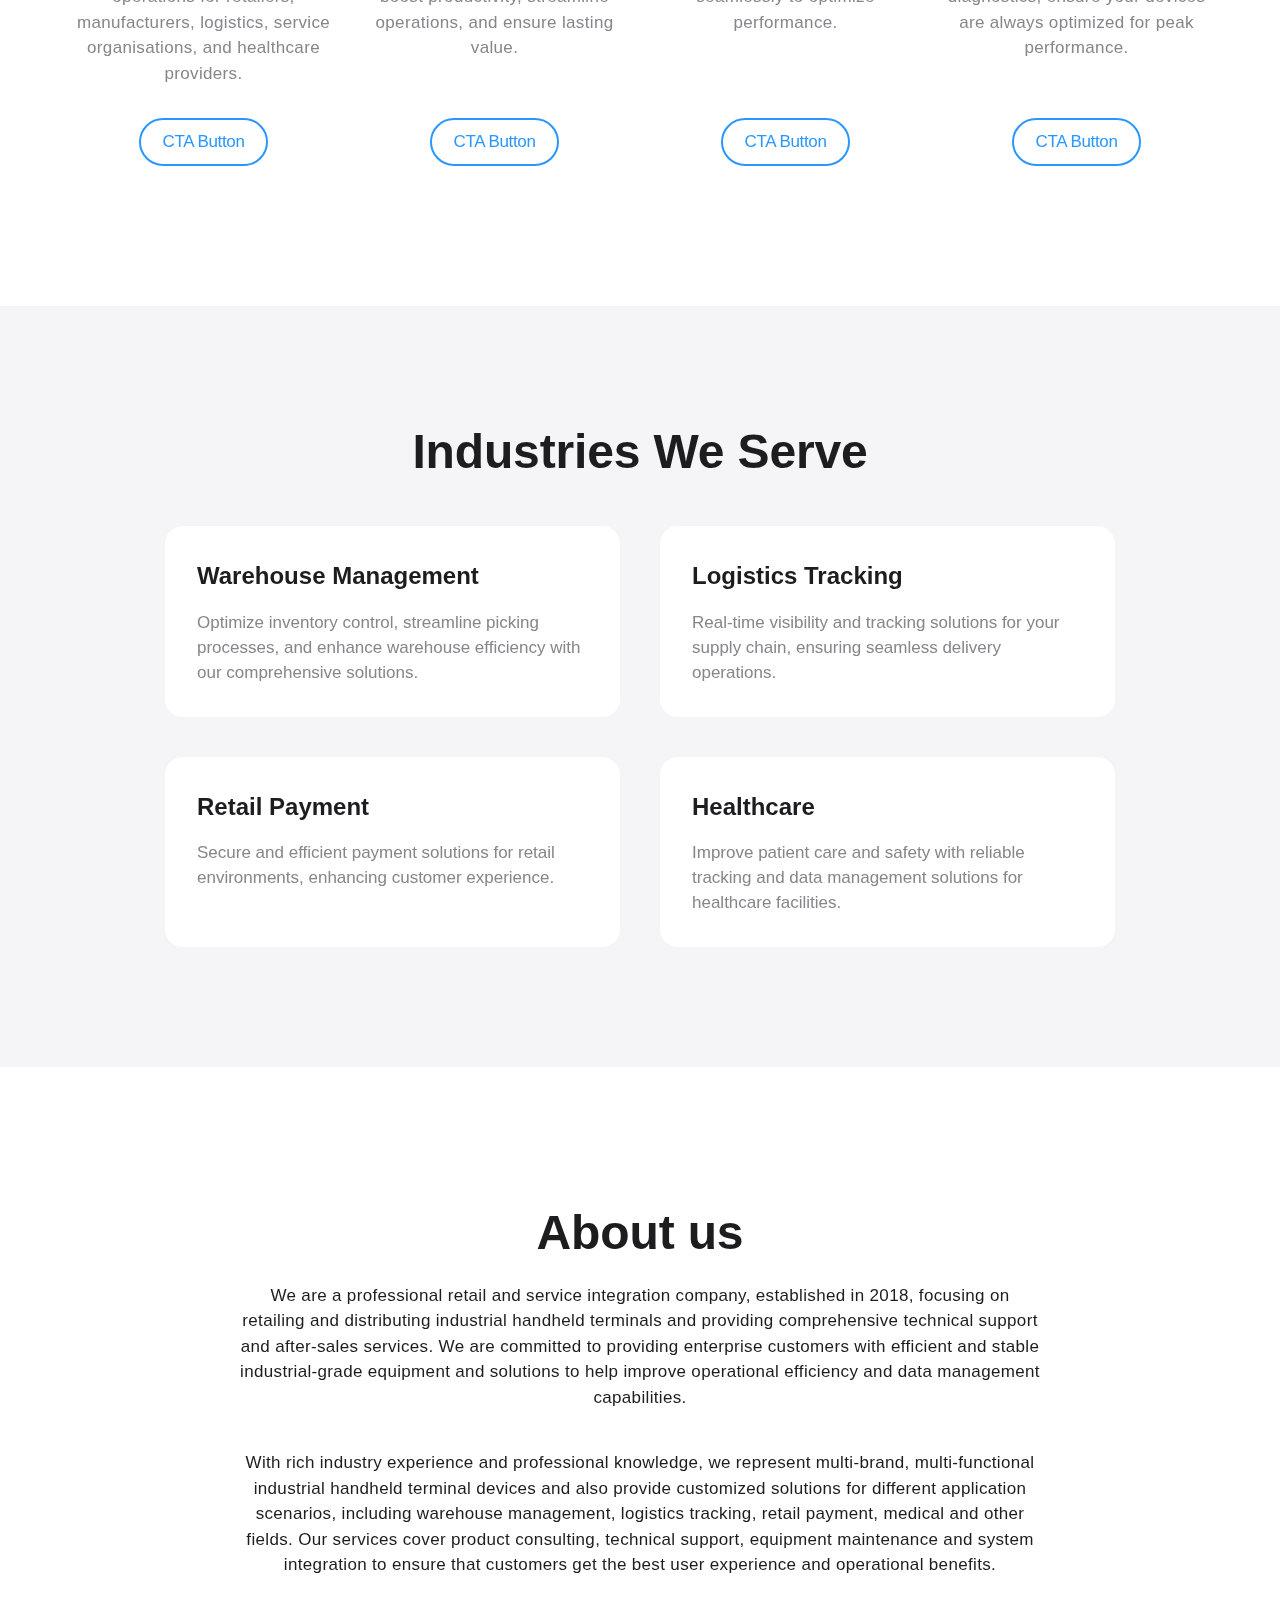
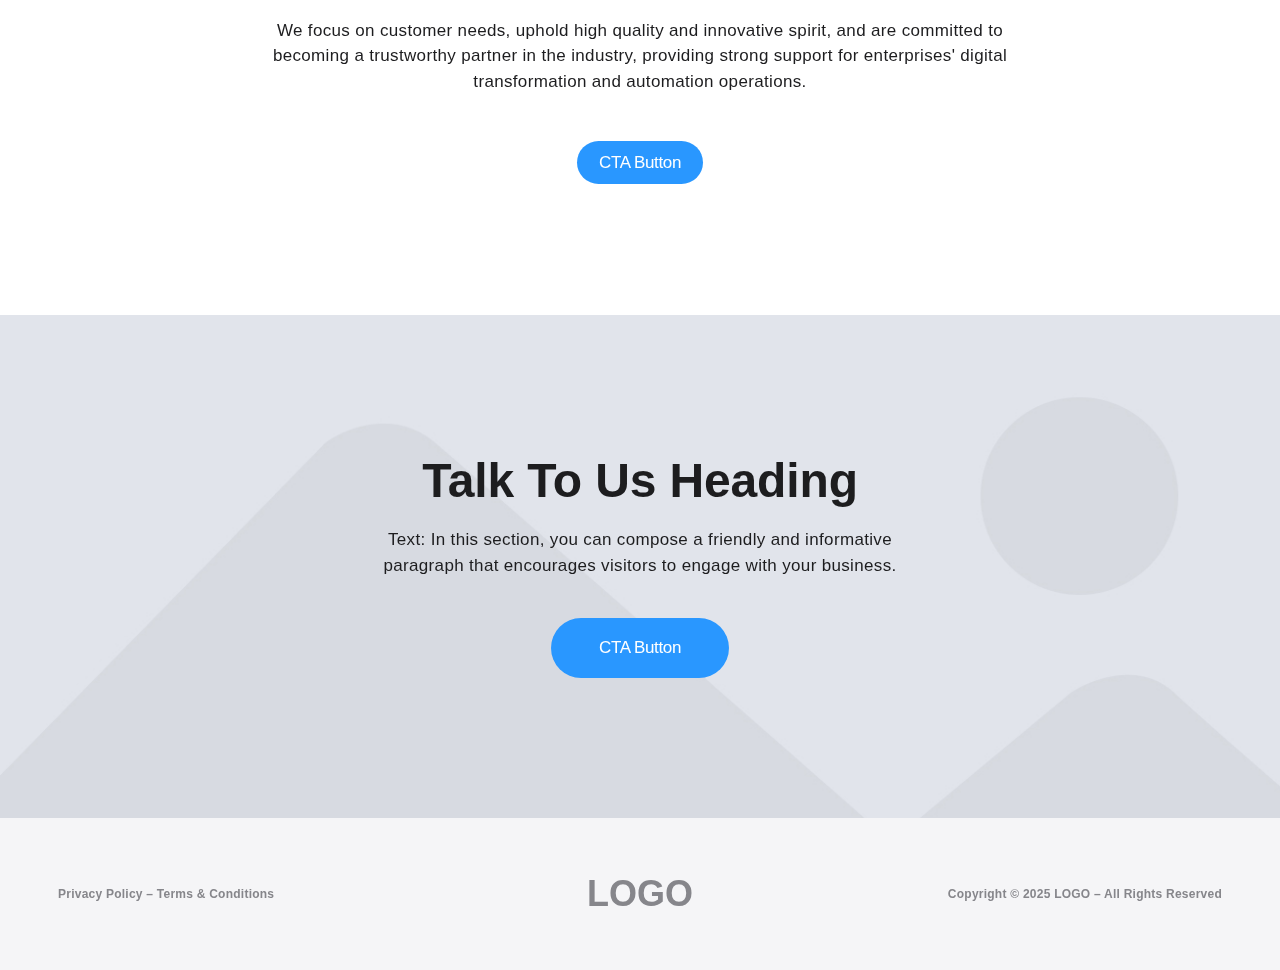
==== commit c11aeb23: "Add files via upload" ====
--- a/index.html
+++ b/index.html
@@ -23,7 +23,7 @@
                 <li class="menu__item"><a href="index.html" class="menu__link">Home</a></li>
                 <li class="menu__item"><a href="about.html" class="menu__link">About</a></li>
                 <li class="menu__item"><a href="services.html" class="menu__link">Services</a></li>
-                <li class="menu__item"><a href="contact.html" class="menu__link">iPhone</a></li>
+                <li class="menu__item"><a href="contact.html" class="menu__link">Contact</a></li>
               </ul>
             </nav>
           </div>
--- a/css/style.css
+++ b/css/style.css
@@ -262,17 +262,26 @@
 }
 
 .services__row {
-  display: grid;
-  grid-template-columns: repeat(3, 1fr);
-  gap: 1.5rem;
+  display: flex;
+  justify-content: center;
+  gap: 2rem;
+  flex-wrap: nowrap;
+  margin: 0 auto;
+  max-width: 1400px;
+}
+
+.services__column {
+  flex: 1;
+  min-width: 250px;
+  max-width: 350px;
 }
 
 .item-services {
+  height: 100%;
   display: flex;
   flex-direction: column;
-  align-items: start;
-  min-height: 100%;
-  transition: transform 0.3s ease;
+  align-items: center;
+  text-align: center;
 }
 
 .item-services:hover {
@@ -281,8 +290,11 @@
 
 .item-services__image {
   margin-bottom: 2rem;
-  max-width: 360px;
-  height: 210px;
+  width: 100%;
+  height: 180px;
+  display: flex;
+  justify-content: center;
+  align-items: center;
 }
 
 .item-services__image img {
@@ -290,6 +302,7 @@
   height: 100%;
   object-fit: contain;
   border-radius: 16px;
+  padding: 10px;
 }
 
 .item-services__title {
@@ -1043,16 +1056,33 @@
 
 /* ****************ADAPTIVE**************** */
 
+@media (max-width: 1200px) {
+  .services__row {
+    flex-wrap: wrap;
+    gap: 4rem;
+  }
+  
+  .services__column {
+    flex: 0 1 calc(50% - 2rem);
+  }
+}
+
+@media (max-width: 768px) {
+  .services__column {
+    flex: 0 1 100%;
+  }
+}
+
 @media (max-width: 992px) {
   .services__row {
-    grid-template-columns: 1fr;
-    gap: 6rem;
-    justify-items: center;
-  }
-
-  .item-services {
-    text-align: center;
+    flex-direction: column;
     align-items: center;
+    gap: 4rem;
+  }
+  
+  .services__column {
+    width: 100%;
+    max-width: 400px;
   }
 
   .page__main {
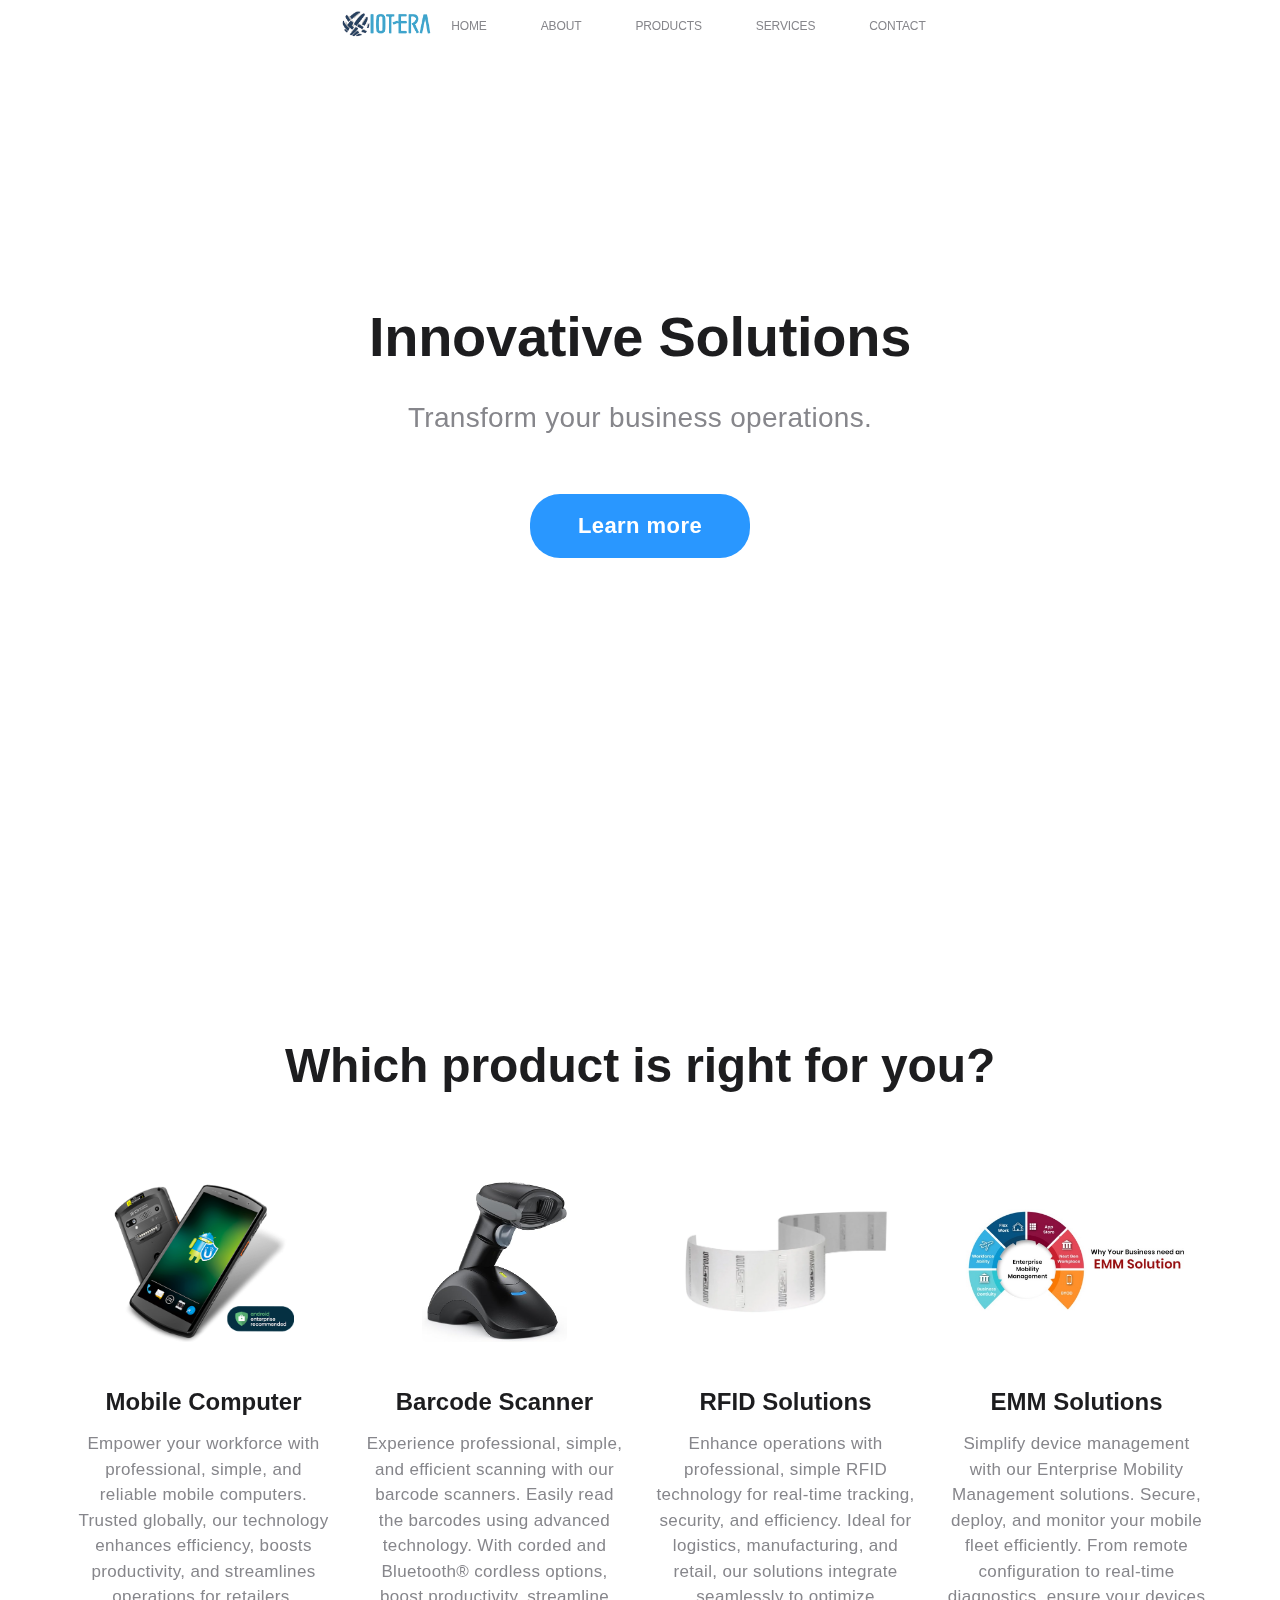
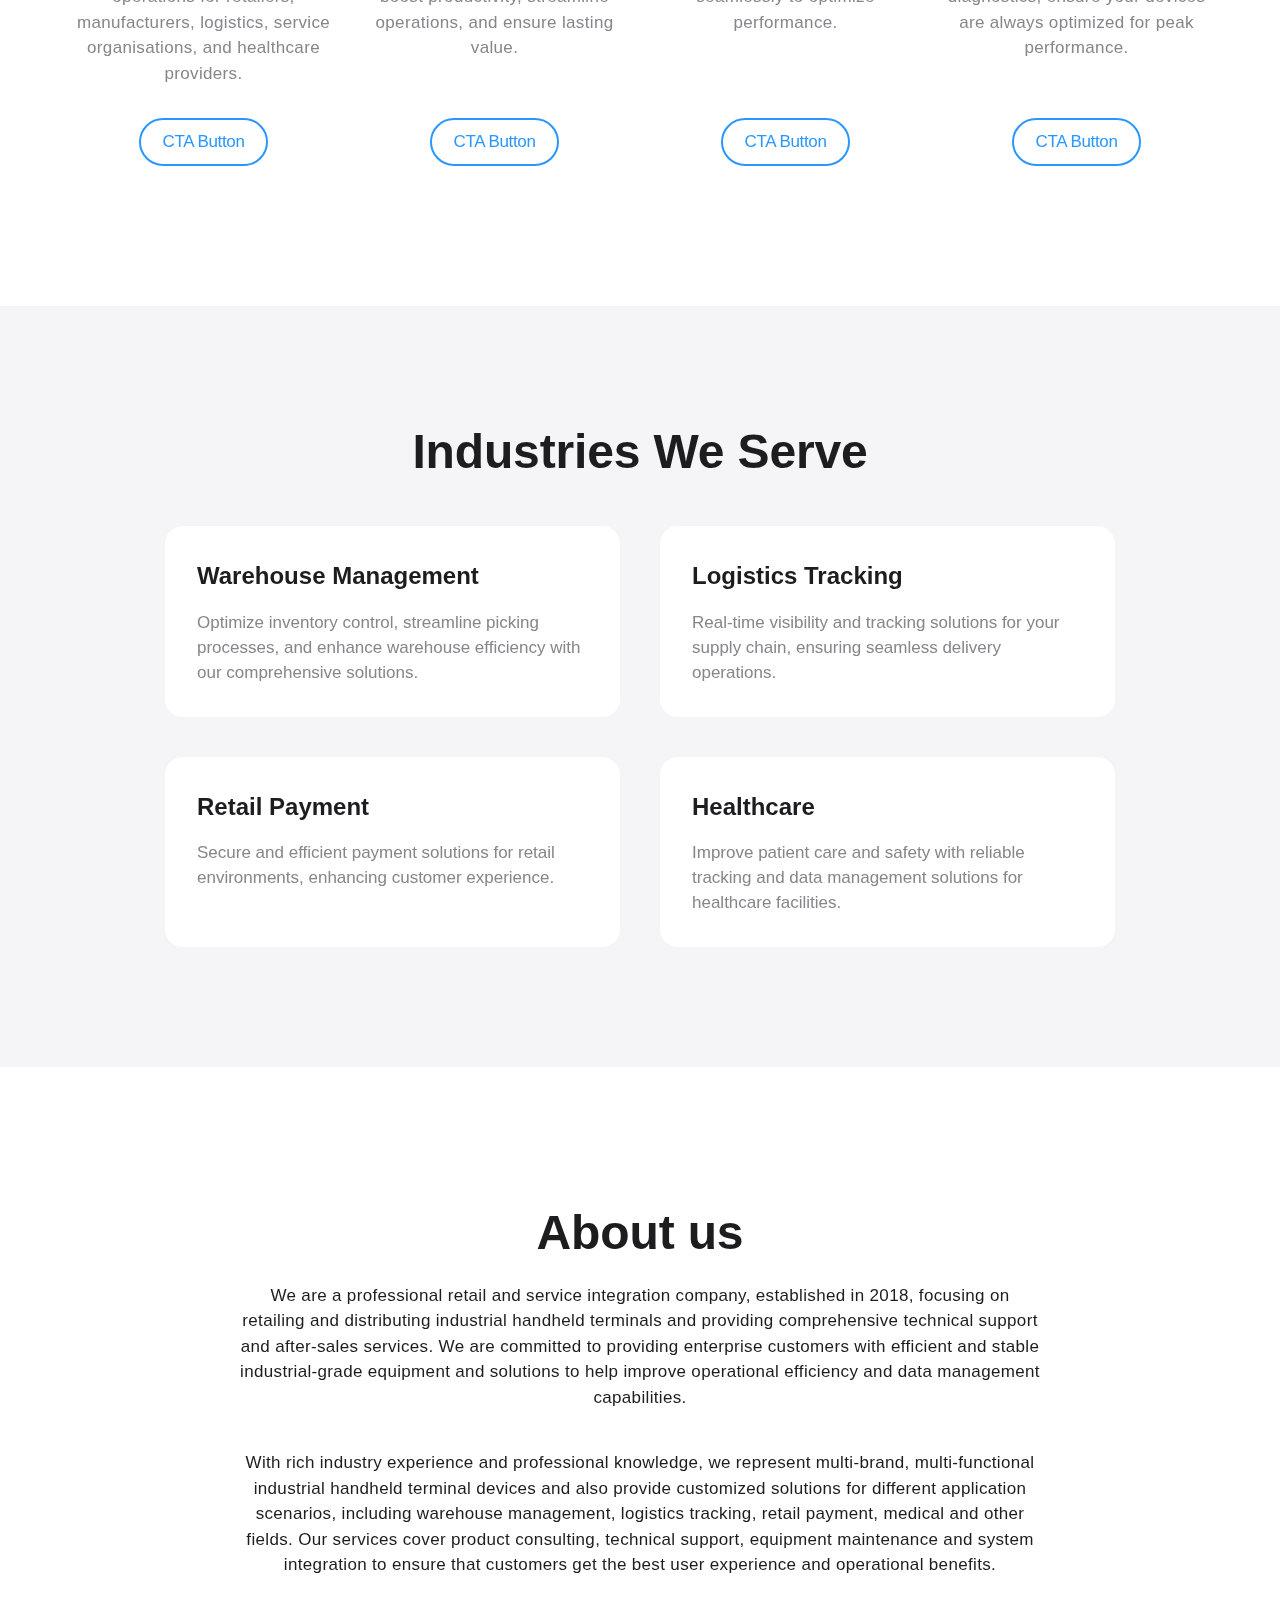
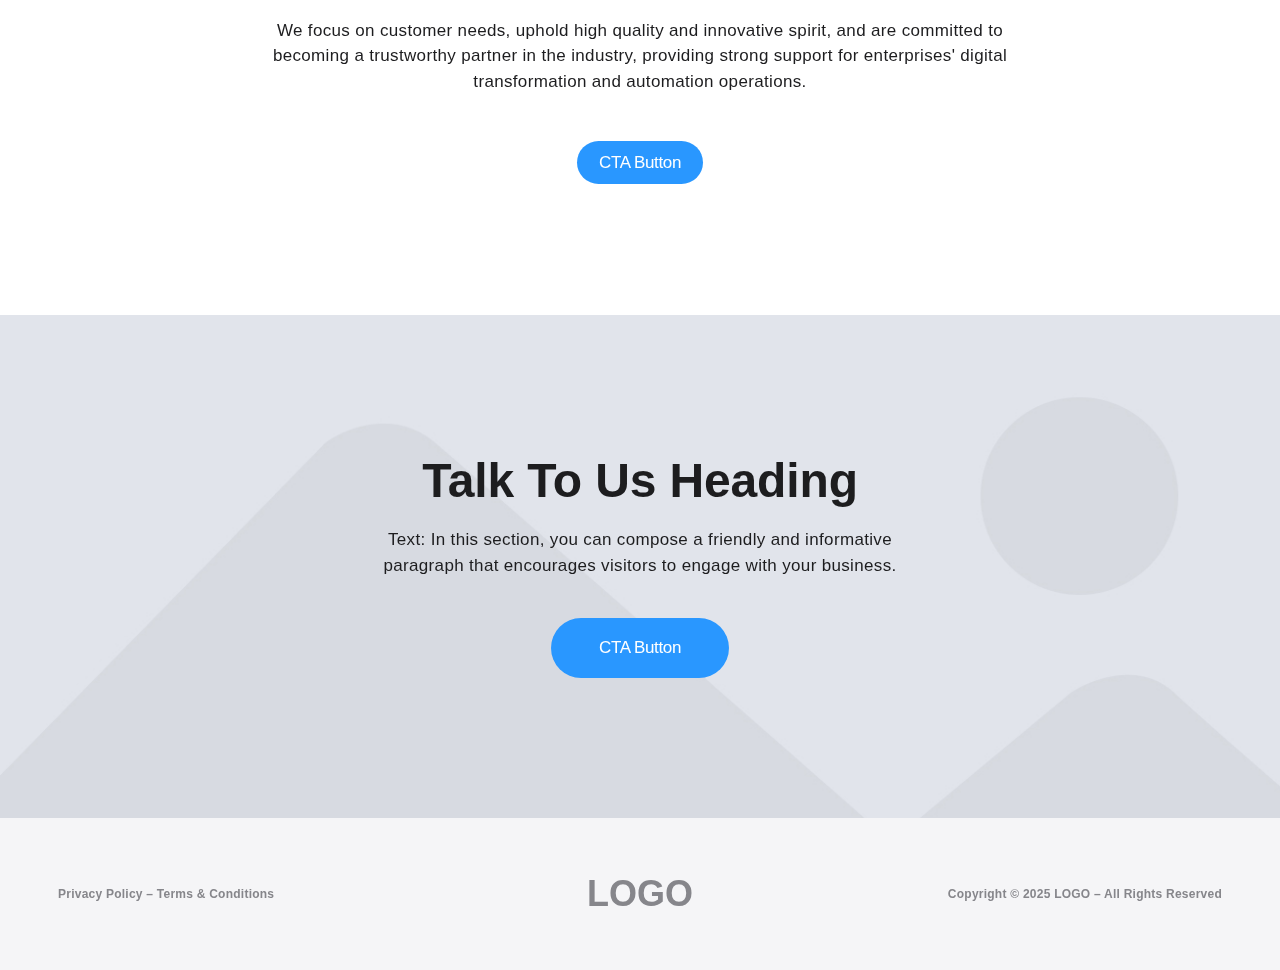
==== commit 0720ea57: "Add files via upload" ====
--- a/index.html
+++ b/index.html
@@ -22,6 +22,7 @@
               <ul class="menu__list">
                 <li class="menu__item"><a href="index.html" class="menu__link">Home</a></li>
                 <li class="menu__item"><a href="about.html" class="menu__link">About</a></li>
+                <li class="menu__item"><a href="products.html" class="menu__link">Products</a></li>
                 <li class="menu__item"><a href="services.html" class="menu__link">Services</a></li>
                 <li class="menu__item"><a href="contact.html" class="menu__link">Contact</a></li>
               </ul>
@@ -37,10 +38,10 @@
           <div class="main__text">
             Transform your business operations.
           </div>
-          <a href="#" class="main__button">Learn more</a>
+          <a href="#services" class="main__button">Learn more</a>
         </div>
       </section>
-      <section class="page__services services">
+      <section class="page__services services" id="services">
         <div class="services__container">
           <h2 class="services__title title">Which product is right for you?</h2>
           <div class="services__row">
--- a/css/style.css
+++ b/css/style.css
@@ -77,7 +77,9 @@
   background: rgba(255, 255, 255, 0.8);
   backdrop-filter: saturate(180%) blur(20px);
   z-index: 1000;
-  height: 44px;
+  height: 48px;
+  display: flex;
+  align-items: center;
 }
 
 .header__container {
@@ -86,12 +88,20 @@
   justify-content: space-between;
   min-height: 44px;
   flex-wrap: wrap;
-  max-width: 980px;
+  max-width: 1400px;
+  padding: 0 20px;
 }
 
 .header__logo {
   position: relative;
   z-index: 2;
+  display: flex;
+  align-items: center;
+}
+
+.header__logo img {
+  height: 32px;
+  width: auto;
 }
 
 .header__navigation {
@@ -104,7 +114,7 @@
 .menu__body {
   display: flex;
   align-items: center;
-  gap: 1.5rem;
+  gap: 0.5rem;
 }
 
 .menu__link {
@@ -113,6 +123,8 @@
   letter-spacing: -0.01em;
   color: var(--apple-gray);
   transition: color 0.3s;
+  text-transform: uppercase;
+  padding: 12px 15px;
 }
 
 .menu__link:hover {
@@ -154,7 +166,7 @@
 /* *****************HOME**************** */
 
 .main {
-  background-color: var(--apple-white);
+  background-color: #ffffff;
   min-height: 100vh;
 }
 
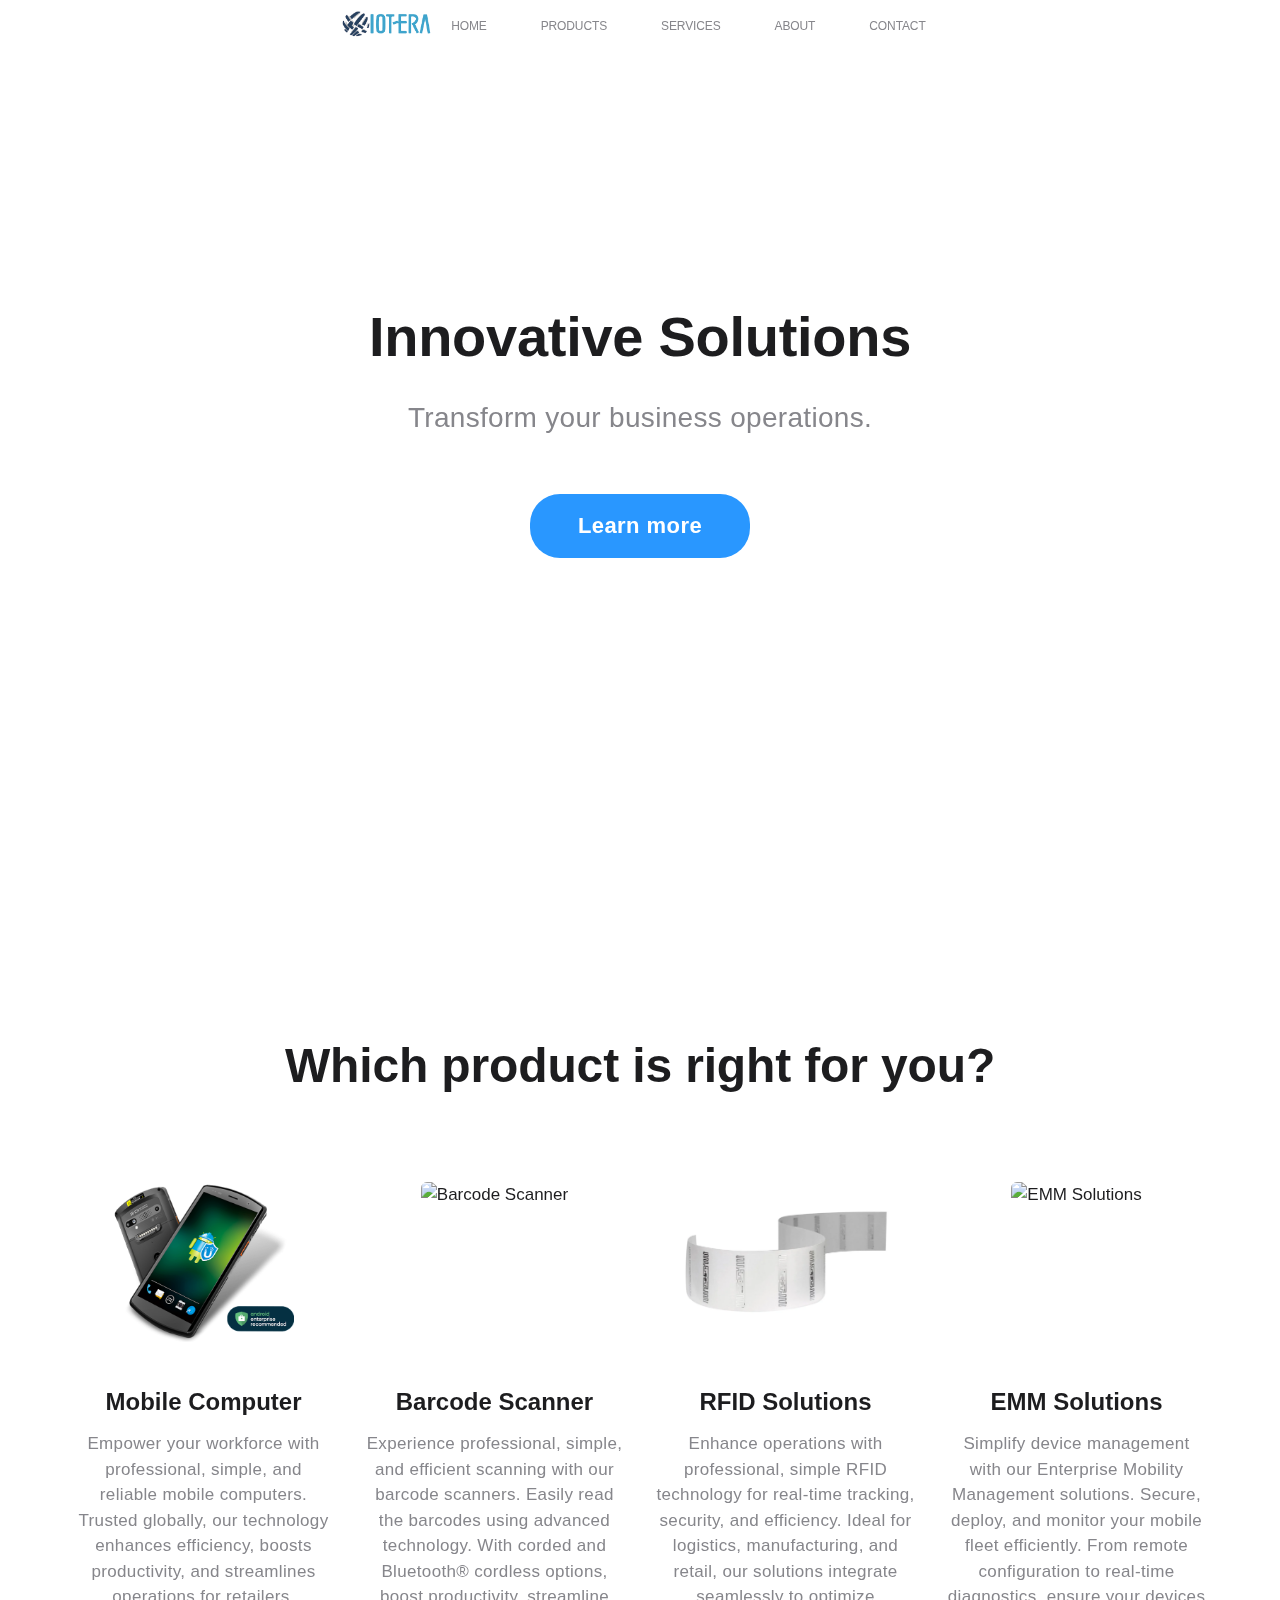
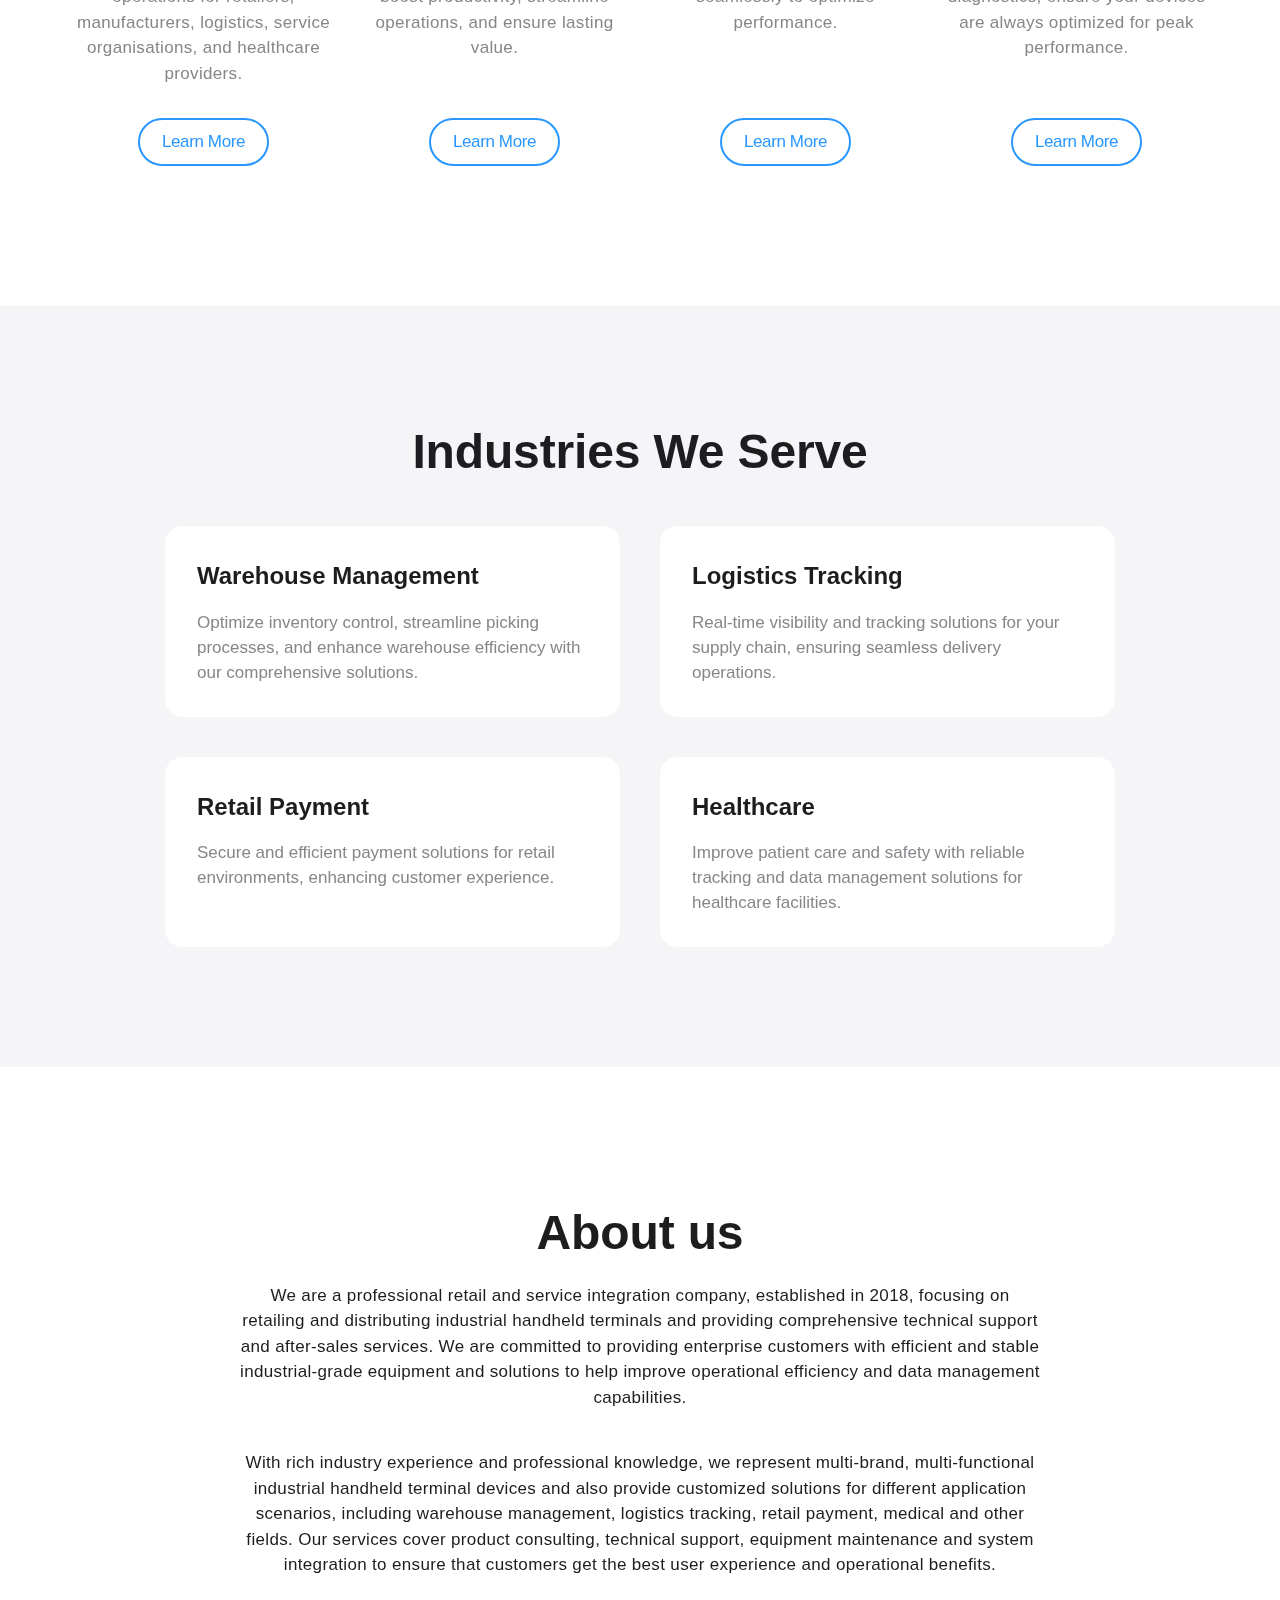
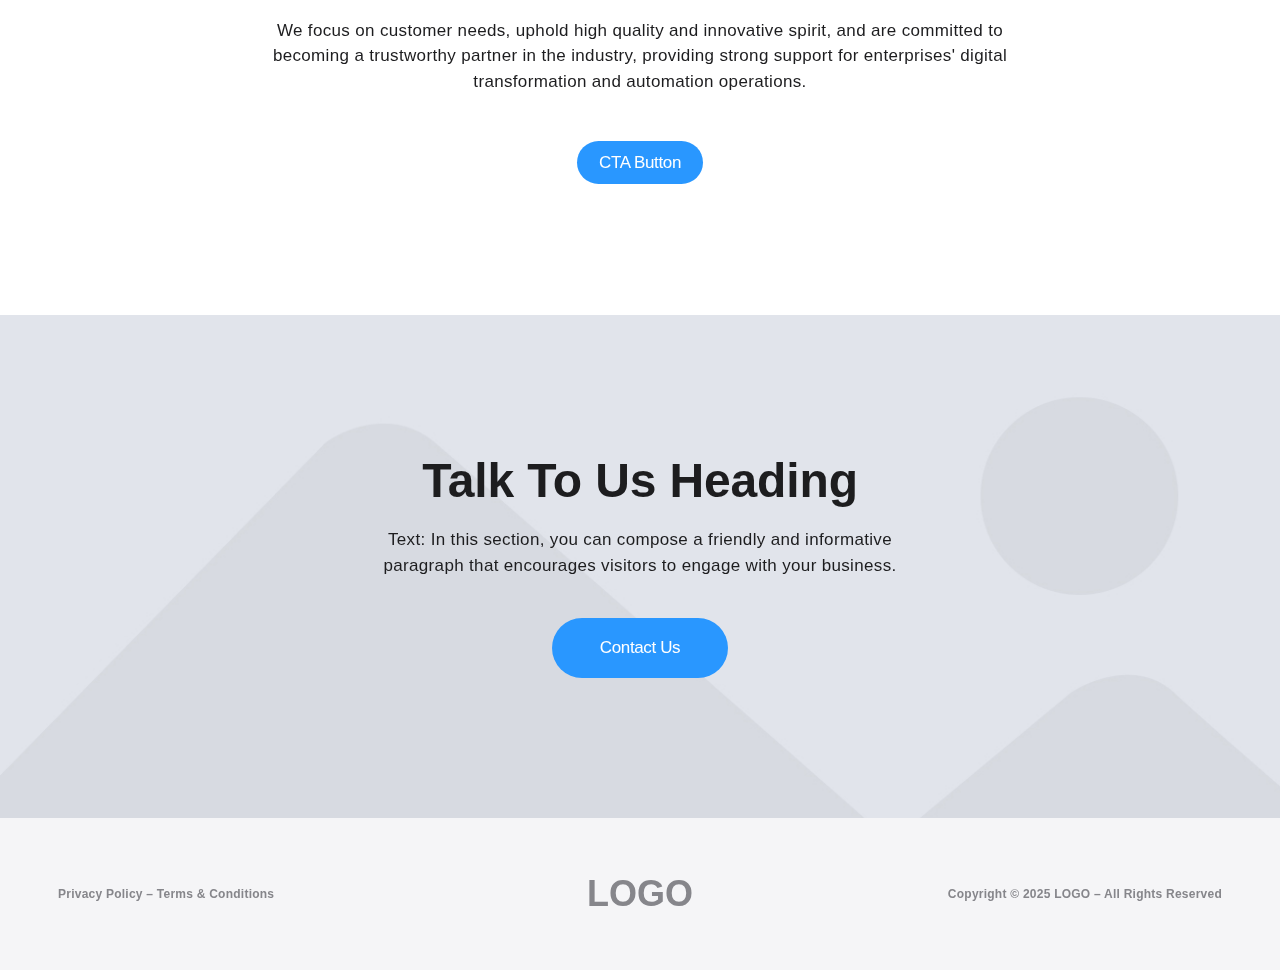
==== commit 00577997: "Add files via upload" ====
--- a/index.html
+++ b/index.html
@@ -21,9 +21,9 @@
             <nav class="menu__body">
               <ul class="menu__list">
                 <li class="menu__item"><a href="index.html" class="menu__link">Home</a></li>
-                <li class="menu__item"><a href="about.html" class="menu__link">About</a></li>
                 <li class="menu__item"><a href="products.html" class="menu__link">Products</a></li>
                 <li class="menu__item"><a href="services.html" class="menu__link">Services</a></li>
+                <li class="menu__item"><a href="about.html" class="menu__link">About</a></li>
                 <li class="menu__item"><a href="contact.html" class="menu__link">Contact</a></li>
               </ul>
             </nav>
@@ -47,7 +47,7 @@
           <div class="services__row">
             <div class="services__column">
               <div class="services__item item-services">
-                <a class="item-services__top" href="#">
+                <a class="item-services__top" href="products.html">
                   <div class="item-services__image">
                     <img src="Images/Product/DT66_MobileComputer.png" alt="DT66 Mobile Computer" />
                   </div>
@@ -56,26 +56,26 @@
                 <div class="item-services__text">
                   Empower your workforce with professional, simple, and reliable mobile computers. Trusted globally, our technology enhances efficiency, boosts productivity, and streamlines operations for retailers, manufacturers, logistics, service organisations, and healthcare providers.
                 </div>
-                <a href="#" class="item-services__button button">CTA Button</a>
+                <a href="products.html" class="item-services__button button">Learn More</a>
               </div>
             </div>
             <div class="services__column">
               <div class="services__item item-services">
-                <a class="item-services__top" href="#">
+                <a class="item-services__top" href="products.html">
                   <div class="item-services__image">
-                    <img src="Images/Product/BarcodeScanner.jpg" alt="Barcode Scanner" />
+                    <img src="Images/Product/BarcodeScanner.png" alt="Barcode Scanner" />
                   </div>
                   <h3 class="item-services__title">Barcode Scanner</h3>
                 </a>
                 <div class="item-services__text">
                   Experience professional, simple, and efficient scanning with our barcode scanners. Easily read the barcodes using advanced technology. With corded and Bluetooth® cordless options, boost productivity, streamline operations, and ensure lasting value.
                 </div>
-                <a href="#" class="item-services__button button">CTA Button</a>
+                <a href="products.html" class="item-services__button button">Learn More</a>
               </div>
             </div>
             <div class="services__column">
               <div class="services__item item-services">
-                <a class="item-services__top" href="#">
+                <a class="item-services__top" href="products.html">
                   <div class="item-services__image">
                     <img src="Images/Product/RFID_Solution.png" alt="RFID Solutions" />
                   </div>
@@ -84,21 +84,21 @@
                 <div class="item-services__text">
                   Enhance operations with professional, simple RFID technology for real-time tracking, security, and efficiency. Ideal for logistics, manufacturing, and retail, our solutions integrate seamlessly to optimize performance.
                 </div>
-                <a href="#" class="item-services__button button">CTA Button</a>
+                <a href="products.html" class="item-services__button button">Learn More</a>
               </div>
             </div>
             <div class="services__column">
               <div class="services__item item-services">
-                <a class="item-services__top" href="#">
+                <a class="item-services__top" href="products.html">
                   <div class="item-services__image">
-                    <img src="Images/Product/EMM_Solutions.jpg" alt="EMM Solutions" />
+                    <img src="Images/Product/EMM_Solutions.png" alt="EMM Solutions" />
                   </div>
                   <h3 class="item-services__title">EMM Solutions</h3>
                 </a>
                 <div class="item-services__text">
                   Simplify device management with our Enterprise Mobility Management solutions. Secure, deploy, and monitor your mobile fleet efficiently. From remote configuration to real-time diagnostics, ensure your devices are always optimized for peak performance.
                 </div>
-                <a href="#" class="item-services__button button">CTA Button</a>
+                <a href="products.html" class="item-services__button button">Learn More</a>
               </div>
             </div>
           </div>
@@ -161,7 +161,7 @@
             Text: In this section, you can compose a friendly and informative paragraph that encourages visitors to
             engage with your business.
           </div>
-          <a href="#" class="outro__button button">CTA Button</a>
+          <a href="contact.html" class="outro__button button">Contact Us</a>
         </div>
       </section>
     </main>
--- a/css/style.css
+++ b/css/style.css
@@ -1,1523 +1,1622 @@
-@import url("reset.css");
-
-@import url("https://fonts.googleapis.com/css?family=Inter:regular,500,600,700&display=swap");
-
-/* ************COMMON************ */
-
-:root {
-  --apple-black: #1d1d1f;
-  --apple-gray: #86868b;
-  --apple-blue: #2997ff;
-  --apple-white: #f5f5f7;
-}
-
-.logo {
-  font-weight: 700;
-  font-size: 2.25rem;
-}
-
-body {
-  font-family: -apple-system, BlinkMacSystemFont, "SF Pro Text", "Helvetica Neue", sans-serif;
-  font-size: 17px;
-  line-height: 1.47059;
-  color: var(--apple-black);
-  -webkit-font-smoothing: antialiased;
-}
-
-[class*="__container"] {
-  max-width: 72.624rem;
-  margin: 0 auto;
-  padding: 0 0.938rem;
-}
-
-.button {
-  font-size: 17px;
-  line-height: 1.17648;
-  font-weight: 400;
-  letter-spacing: -0.022em;
-  border-radius: 980px;
-  background: var(--apple-blue);
-  color: #fff;
-  padding: 12px 22px;
-  min-width: 28px;
-  transition: all 0.3s;
-}
-
-.button:hover {
-  background-color: #0077ed;
-}
-
-.title {
-  font-family: "SF Pro Display", -apple-system, BlinkMacSystemFont, sans-serif;
-  font-size: 48px;
-  line-height: 1.08349;
-  font-weight: 600;
-  letter-spacing: -0.003em;
-}
-
-.wrapper {
-  min-height: 100%;
-  display: -webkit-box;
-  display: -ms-flexbox;
-  display: flex;
-  -webkit-box-orient: vertical;
-  -webkit-box-direction: normal;
-  -ms-flex-direction: column;
-  flex-direction: column;
-  overflow: hidden;
-}
-
-/* ************HEADER************ */
-
-.header {
-  position: absolute;
-  top: 0;
-  left: 0;
-  width: 100%;
-  background: rgba(255, 255, 255, 0.8);
-  backdrop-filter: saturate(180%) blur(20px);
-  z-index: 1000;
-  height: 48px;
-  display: flex;
-  align-items: center;
-}
-
-.header__container {
-  display: flex;
-  align-items: center;
-  justify-content: space-between;
-  min-height: 44px;
-  flex-wrap: wrap;
-  max-width: 1400px;
-  padding: 0 20px;
-}
-
-.header__logo {
-  position: relative;
-  z-index: 2;
-  display: flex;
-  align-items: center;
-}
-
-.header__logo img {
-  height: 32px;
-  width: auto;
-}
-
-.header__navigation {
-  display: flex;
-  align-items: center;
-  gap: 1.5rem;
-  flex-wrap: wrap;
-}
-
-.menu__body {
-  display: flex;
-  align-items: center;
-  gap: 0.5rem;
-}
-
-.menu__link {
-  font-size: 12px;
-  font-weight: 400;
-  letter-spacing: -0.01em;
-  color: var(--apple-gray);
-  transition: color 0.3s;
-  text-transform: uppercase;
-  padding: 12px 15px;
-}
-
-.menu__link:hover {
-  color: var(--apple-black);
-}
-
-.actions-header {
-  display: flex;
-  align-items: center;
-  gap: 0.624rem;
-}
-
-.icon-menu {
-  display: none;
-}
-
-.actions-header__button {
-  font-weight: 600;
-  display: inline-block;
-  padding: 0.75rem 1.5rem;
-  border: 2px solid var(--apple-blue);
-  color: var(--apple-blue);
-  border-radius: 30px;
-  transition: all 0.3s;
-  position: relative;
-  z-index: 2;
-}
-
-.actions-header__button:hover {
-  background-color: var(--apple-blue);
-  color: #fff;
-}
-
-/* ****************PAGES**************** */
-.page__main {
-  padding-bottom: 160px;
-}
-
-/* *****************HOME**************** */
-
-.main {
-  background-color: #ffffff;
-  min-height: 100vh;
-}
-
-.main__container {
-  display: flex;
-  flex-direction: column;
-  justify-content: center;
-  align-items: center;
-  text-align: center;
-  padding-top: 19.188rem;
-}
-
-.main__title {
-  font-size: 56px;
-  line-height: 1.07143;
-  font-weight: 600;
-  letter-spacing: -0.005em;
-  margin-bottom: 2rem;
-}
-
-.main__text {
-  margin-bottom: 3.5rem;
-  max-width: 33.375rem;
-  font-size: 28px;
-  line-height: 1.381;
-  letter-spacing: .011em;
-  color: var(--apple-gray);
-}
-
-.main__button {
-  font-weight: 600;
-  display: inline-block;
-  padding: 1.25rem 3rem;
-  border-radius: 30px;
-  transition: all 0.3s;
-  color: #fff;
-  background-color: var(--apple-blue);
-  letter-spacing: 0.02em;
-  font-size: 1.375rem;
-  line-height: 110%;
-}
-
-.main__button:hover {
-  background-color: #0077ed;
-}
-
-.outro_home {
-  background: url("../img/home/hero_placeholder.jpg") center / cover no-repeat;
-}
-
-/* ************ABOUT**************** */
-
-.main_about {
-  background: url("../img/about/background_placeholder.png") center / cover no-repeat;
-}
-
-.about__container {
-  display: flex;
-  justify-content: center;
-  padding-top: 8.75rem;
-  padding-bottom: 8.75rem;
-}
-
-.about__content {
-  max-width: 800px;
-  text-align: center;
-}
-
-.about__title {
-  margin-bottom: 1.5rem;
-}
-
-.about__text {
-  letter-spacing: 0.02em;
-  line-height: 150%;
-  margin-bottom: 3.5rem;
-}
-
-.about__text p:not(:last-child) {
-  margin-bottom: 2.5rem;
-}
-
-.outro_about {
-  background: url("../img/about/hero_placeholder.jpg") center / cover no-repeat;
-}
-
-/* **************SERVICES**************** */
-
-.main_services {
-  background: url("../img/services/background_placeholder.png") center / cover no-repeat;
-}
-
-.services {
-  background: #fff;
-}
-
-.services__container {
-  padding-top: 8.75rem;
-  padding-bottom: 8.75rem;
-}
-
-.services__title {
-  text-align: center;
-  margin-bottom: 5rem;
-}
-
-.services__row {
-  display: flex;
-  justify-content: center;
-  gap: 2rem;
-  flex-wrap: nowrap;
-  margin: 0 auto;
-  max-width: 1400px;
-}
-
-.services__column {
-  flex: 1;
-  min-width: 250px;
-  max-width: 350px;
-}
-
-.item-services {
-  height: 100%;
-  display: flex;
-  flex-direction: column;
-  align-items: center;
-  text-align: center;
-}
-
-.item-services:hover {
-  transform: translateY(-5px);
-}
-
-.item-services__image {
-  margin-bottom: 2rem;
-  width: 100%;
-  height: 180px;
-  display: flex;
-  justify-content: center;
-  align-items: center;
-}
-
-.item-services__image img {
-  max-width: 100%;
-  height: 100%;
-  object-fit: contain;
-  border-radius: 16px;
-  padding: 10px;
-}
-
-.item-services__title {
-  font-size: 1.5rem;
-  font-weight: 600;
-  margin-bottom: 0.75rem;
-}
-
-.item-services__text {
-  max-width: 21.5rem;
-  line-height: 150%;
-  margin-bottom: 2rem;
-  flex-grow: 1;
-  letter-spacing: 0.02em;
-  color: var(--apple-gray);
-}
-
-.item-services__button {
-  background-color: inherit;
-  border: 2px solid var(--apple-blue);
-  color: var(--apple-blue);
-}
-
-.item-services__button:hover {
-  background-color: var(--apple-blue);
-  color: #fff;
-}
-
-.outro_services {
-  background: url("../img/services/hero_placeholder.jpg") center / cover no-repeat;
-}
-
-/* ************TESTIMONIAL**************** */
-
-.testimonial__container {
-  display: flex;
-  justify-content: center;
-  align-items: center;
-  text-align: center;
-  flex-direction: column;
-  padding-top: 8.75rem;
-  padding-bottom: 8.75rem;
-  background: var(--apple-white);
-}
-
-.testiomonial__caption {
-  margin-bottom: 4rem;
-  font-weight: 600;
-  text-transform: uppercase;
-}
-
-.testimonial__title {
-  margin-bottom: 4rem;
-  font-size: 2rem;
-  max-width: 40.75rem;
-  line-height: 136%;
-  font-weight: 500;
-}
-
-.item-testimonial__image {
-  max-width: 64px;
-  margin: 0 auto;
-  margin-bottom: 1.063rem;
-  height: 64px;
-}
-
-.item-testimonial__image img {
-  width: 100%;
-  height: 100%;
-  object-fit: cover;
-  border-radius: 50%;
-}
-
-.item-testimonial__title {
-  margin-bottom: 0.25rem;
-  font-weight: 600;
-}
-
-.item-testimonial__caption {
-  font-size: 0.938rem;
-}
-
-/* ****************OUTRO**************** */
-
-.outro__container {
-  padding-top: 8.75rem;
-  padding-bottom: 8.75rem;
-  display: flex;
-  flex-direction: column;
-  justify-content: center;
-  align-items: center;
-  text-align: center;
-}
-
-.outro__title {
-  margin-bottom: 1.25rem;
-}
-
-.outro__text {
-  max-width: 33.625rem;
-  line-height: 150%;
-  margin-bottom: 2.5rem;
-  letter-spacing: 0.02em;
-}
-
-.outro__button {
-  padding: 1.25rem 3rem;
-}
-
-/* ****************FOOTER**************** */
-
-.footer {
-  background: var(--apple-white);
-  font-size: 12px;
-  line-height: 1.33337;
-  font-weight: 400;
-  color: var(--apple-gray);
-}
-
-.footer__container {
-  padding-top: 3.25rem;
-  padding-bottom: 3.25rem;
-  max-width: 74.624rem;
-  display: grid;
-  grid-template-columns: 1fr auto 1fr;
-  align-items: center;
-}
-
-.footer__policy {
-  font-weight: 600;
-  letter-spacing: 0.02em;
-  justify-self: start;
-}
-
-.footer__logo {
-  justify-self: center;
-}
-
-.footer__copyright {
-  font-weight: 600;
-  letter-spacing: 0.02em;
-  justify-self: end;
-}
-
-/* ****************ABOUT PAGE**************** */
-.main__text_pages {
-  max-width: 37.5rem;
-}
-
-.main__container_pages {
-  padding-top: 300px;
-}
-
-.main_pages {
-  background-color: var(--apple-white);
-  min-height: 676px !important;
-}
-
-/* ****************SERVICES PAGE**************** */
-.services-page__container {
-  padding-top: 160px;
-}
-
-.services-page__item {
-  margin-bottom: 132px;
-}
-
-.services-page__item:not(:last-child) {
-  padding-bottom: 132px;
-  margin-bottom: 132px;
-  border-bottom: 1px solid rgba(48, 58, 77, 0.4);
-}
-
-.services-page__column {
-  display: flex;
-  align-items: center;
-  gap: 97px;
-}
-
-.services-page__title {
-  margin-bottom: 24px;
-}
-
-.services-page__text {
-  margin-bottom: 56px;
-  max-width: 480px;
-  font-size: 18px;
-  line-height: 150%;
-  letter-spacing: 0.02em;
-}
-
-.services-page__text p:not(:last-child) {
-  margin-bottom: 20px;
-}
-
-.services-page__img {
-  max-width: 552px;
-  height: 614px;
-}
-
-.services-page__img img {
-  width: 100%;
-  height: 100%;
-  object-fit: cover;
-  border-radius: 16px;
-}
-
-/* ****************CONTACT PAGE****************/
-
-.main_contact {
-  background: url("../img/contact/background_placeholder.png") center / cover no-repeat;
-}
-
-.contact__container {
-  display: flex;
-  justify-content: space-between;
-  gap: 109px;
-  padding-top: 140px;
-  padding-bottom: 140px;
-}
-
-.contact__title {
-  margin-bottom: 48px;
-  font-weight: 600;
-  line-height: 110%;
-  font-size: 40px;
-}
-
-.connect-contact {
-  display: flex;
-  flex-direction: column;
-  align-items: start;
-  row-gap: 32px;
-  margin-bottom: 40px;
-  padding-bottom: 40px;
-  border-bottom: 1px solid #e1e4eb;
-}
-
-.connect-contact__item {
-  display: inline-flex;
-  align-items: center;
-  gap: 24px;
-}
-
-.connect-contant__type {
-  margin-bottom: 4px;
-  font-size: 18px;
-  font-weight: 600;
-  letter-spacing: 0.04em;
-  line-height: 110%;
-  text-transform: uppercase;
-}
-
-.connect-contact__label {
-  font-size: 22px;
-  line-height: 150%;
-  letter-spacing: 0.02em;
-}
-
-.contact__links {
-  display: flex;
-  align-items: center;
-  gap: 12px;
-}
-
-.contact__text {
-  max-width: 545px;
-  font-size: 18px;
-  line-height: 150%;
-}
-
-.contact__text p:not(:last-child) {
-  margin-bottom: 15px;
-}
-
-iframe {
-  width: 100vw;
-  height: 482px;
-  filter: grayscale(100%);
-}
-
-/* **************REVIEWS PAGE**************** */
-.reviews__container {
-  padding-top: 160px;
-  padding-bottom: 160px;
-}
-
-.reviews__row {
-  display: grid;
-  grid-template-columns: repeat(3, 1fr);
-  column-gap: 24px;
-  row-gap: 96px;
-}
-
-.reviews__column {
-  border: 1px solid #e1e4eb;
-  border-radius: 8px;
-}
-
-.reviews__item {
-  padding-top: 48px;
-  padding-bottom: 56px;
-  padding-right: 32px;
-  padding-left: 32px;
-}
-
-.item-reviews {
-  text-align: center;
-  display: flex;
-  flex-direction: column;
-  justify-content: center;
-  align-items: center;
-}
-
-.item-reviews__img {
-  max-width: 46px;
-  height: 36px;
-  margin: 0 auto;
-  margin-bottom: 46px;
-}
-
-.item-reviews__img img {
-  width: 100%;
-  height: 100%;
-  object-fit: cover;
-}
-
-.item-reviews__text {
-  margin-bottom: 40px;
-  font-size: 18px;
-  letter-spacing: 0.02em;
-  line-height: 150%;
-}
-
-.item-reviews__author {
-  font-weight: 600;
-  font-size: 18px;
-  letter-spacing: 0.01em;
-  margin-bottom: 10px;
-}
-
-.item-reviews__geo {
-  font-size: 14px;
-  letter-spacing: 0.002em;
-}
-
-/* ******************PRICING PAGE******************** */
-.pricing__container {
-  padding-top: 140px;
-  padding-bottom: 140px;
-  display: flex;
-  flex-direction: column;
-  justify-content: center;
-  align-items: center;
-}
-
-.pricing__caption {
-  font-size: 24px;
-  font-weight: 600;
-  margin-bottom: 12px;
-  letter-spacing: 4%;
-}
-
-.pricing__title {
-  font-weight: 600;
-  font-size: 72px;
-  margin-bottom: 24px;
-}
-
-.pricing__text {
-  font-size: 22px;
-  letter-spacing: 2%;
-  margin-bottom: 88px;
-}
-
-.pricing__row {
-  display: flex;
-  align-items: start;
-  gap: 24px;
-}
-
-.pricing__column {
-  border: 2px solid #e1e4eb;
-  border-radius: 8px;
-}
-
-.pricing__item {
-  padding: 40px;
-  padding-bottom: 48px;
-}
-
-.item-pricing__info {
-  padding-bottom: 32px;
-  border-bottom: 1px solid #e1e4eb;
-  margin-bottom: 32px;
-}
-
-.item-pricing__label {
-  font-weight: 600;
-  font-size: 18px;
-  letter-spacing: 1%;
-  margin-bottom: 16px;
-}
-
-.item-pricing__cost {
-  font-size: 72px;
-  font-weight: 600;
-  margin-bottom: 16px;
-}
-
-.item-pricing__list {
-  margin-bottom: 64px;
-}
-
-.item-pricing__item {
-  display: flex;
-  align-items: center;
-  gap: 6px;
-}
-
-.item-pricing__item::before {
-  content: "";
-  background: url("../img/pricing/check.svg") 0 0 no-repeat;
-  width: 16px;
-  height: 18px;
-}
-
-.item-pricing__item:not(:last-child) {
-  margin-bottom: 12px;
-}
-
-.item-pricing__button {
-  display: inline-block;
-  font-size: 22px;
-  letter-spacing: 2%;
-  font-weight: 600;
-  color: #fff;
-  padding: 20px 82px;
-  background-color: var(--apple-blue);
-  border-radius: 64px;
-}
-
-.item-pricing__button:hover {
-  background-color: #0077ed;
-}
-
-.team {
-  background-color: #e1e4eb;
-}
-
-.team__container {
-  padding-top: 140px;
-  padding-bottom: 140px;
-  display: flex;
-  flex-direction: column;
-  justify-content: center;
-  align-items: center;
-}
-
-.team__title {
-  text-align: center;
-  margin-bottom: 96px;
-  max-width: 483px;
-}
-
-.team__row {
-  display: grid;
-  column-gap: 24px;
-  row-gap: 96px;
-  grid-template-columns: repeat(3, 1fr);
-}
-
-.team__item {
-  display: flex;
-  flex-direction: column;
-  justify-content: center;
-  align-items: center;
-}
-
-.item-team__img {
-  max-width: 360px;
-  height: 363px;
-  margin-bottom: 40px;
-}
-
-.item-team__img img {
-  width: 100%;
-  height: 100%;
-  border-radius: 8px;
-  object-fit: cover;
-}
-
-.item-team__name {
-  max-width: 186px;
-  font-size: 32px;
-  font-weight: 600;
-  line-height: 120%;
-  text-align: center;
-  margin-bottom: 12px;
-}
-
-.item-team__role {
-  display: flex;
-  align-items: center;
-  gap: 6px;
-  margin-bottom: 26px;
-  letter-spacing: 2%;
-}
-
-.item-team__role span {
-  display: flex;
-  align-items: center;
-  gap: 6px;
-}
-
-.item-team__role span::after {
-  content: "";
-  background: url("../img/team/icons/star.svg") 0 0 no-repeat;
-  width: 12px;
-  height: 12px;
-}
-
-.item-team__text {
-  font-size: 16px;
-  text-align: center;
-  letter-spacing: 2%;
-  line-height: 150%;
-  max-width: 328px;
-  margin-bottom: 20px;
-}
-
-.item-team__icons {
-  display: flex;
-  align-items: center;
-  gap: 12px;
-}
-
-/* *************FAQ PAGE************** */
-.faqs__container {
-  padding-top: 140px;
-  padding-bottom: 140px;
-}
-
-.faqs__title {
-  text-align: center;
-  margin-bottom: 80px;
-}
-
-.spollers-faq__item {
-  width: 100%;
-}
-
-.spollers-faq__item:not(:last-child) {
-  margin-bottom: 24px;
-}
-
-.spollers-faq__button {
-  display: inline-block;
-  border: 2px solid #e1e4eb;
-  display: flex;
-  align-items: center;
-  justify-content: space-between;
-  width: 100%;
-  border-radius: 8px;
-}
-
-.spollers-faq__button span {
-  padding-left: 40px;
-  padding-top: 32px;
-  padding-bottom: 32px;
-  font-weight: 600;
-}
-
-.spollers-faq__button img {
-  padding-right: 34.5px;
-}
-
-.spollers-faq__text {
-  max-height: 0;
-  overflow: hidden;
-  width: 100%;
-  display: block;
-}
-
-.spollers-faq__item.active .spollers-faq__text {
-  max-height: 1000px;
-  max-height: calc(1000px + 16px);
-}
-
-.spollers-faq__item.active .spollers-faq__button {
-  border-bottom: none;
-  border-radius: 8px 8px 0px 0px;
-}
-
-.spollers-faq__item.active .spollers-faq__button span {
-  padding-bottom: 32px;
-}
-
-.spollers-faq__item.active .spollers-faq__button img {
-  transform: translate(-34px, 0px) rotate(180deg);
-}
-
-.spollers-faq__inner {
-  padding-top: 20px;
-  padding-left: 40px;
-  border: 2px solid #e1e4eb;
-  border-radius: 0px 0px 8px 8px;
-  line-height: 150%;
-  padding-bottom: 20px;
-  border-top: none;
-  padding-right: 100px;
-}
-
-/* ****************TEAM PAGE**************** */
-.director__container {
-  padding-top: 140px;
-  padding-bottom: 140px;
-  display: flex;
-  align-items: center;
-  gap: 96px;
-}
-
-.director__title {
-  margin-bottom: 16px;
-}
-
-.director__role {
-  font-size: 22px;
-  letter-spacing: 2%;
-  margin-bottom: 40px;
-}
-
-.director__text {
-  letter-spacing: 2%;
-  line-height: 150%;
-  max-width: 480px;
-}
-
-.director__text p:not(:last-child) {
-  margin-bottom: 20px;
-}
-
-.director__img {
-  max-width: 552px;
-  height: 614px;
-}
-
-.director__img img {
-  width: 100%;
-  height: 100%;
-  object-fit: cover;
-  border-radius: 16px;
-}
-
-/* ****************GALLERY**************** */
-.gallery__container {
-  padding-bottom: 140px;
-  padding-top: 140px;
-}
-
-.gallery__row {
-  display: grid;
-  grid-template-columns: repeat(3, 1fr);
-  column-gap: 24px;
-  row-gap: 96px;
-  margin-bottom: 96px;
-  justify-items: center;
-}
-
-.gallery__item {
-  max-width: 360px;
-  height: 407px;
-}
-
-.gallery__item img {
-  width: 100%;
-  height: 100%;
-  object-fit: cover;
-  border-radius: 16px;
-}
-
-.gallery__paggination {
-  display: flex;
-  align-items: center;
-  justify-content: center;
-  align-items: center;
-  gap: 42px;
-}
-
-.gallery__paggination button:first-child {
-  transform: translate(0px, 5px);
-}
-
-.gallery__paggination button:last-child {
-  transform: rotate(-180deg) translate(0px, 5px);
-}
-
-.gallery_active {
-  color: #fff;
-  padding: 10px 15px;
-  background-color: var(--apple-blue);
-  border-radius: 100px;
-  display: inline-block;
-}
-
-/* ****************RESOURCES**************** */
-.resources__container {
-  padding-top: 140px;
-  padding-bottom: 140px;
-  display: grid;
-  grid-template-columns: repeat(3, 1fr);
-  column-gap: 24px;
-  row-gap: 96px;
-  justify-items: center;
-}
-
-.resources__img {
-  max-width: 360px;
-  height: 330px;
-  margin-bottom: 32px;
-}
-
-.resources__img img {
-  width: 100%;
-  height: 100%;
-  object-fit: cover;
-  border-radius: 12px;
-}
-
-.resources__title {
-  font-weight: 600;
-  font-size: 24px;
-  margin-bottom: 12px;
-}
-
-.resources__text {
-  letter-spacing: 2%;
-  line-height: 150%;
-  max-width: 243px;
-  margin-bottom: 32px;
-}
-
-.resources__button {
-  background-color: #fff;
-  color: var(--apple-blue);
-  font-weight: 600;
-  letter-spacing: 2%;
-  border: 2px solid var(--apple-blue);
-  border-radius: 64px;
-}
-
-/* ****************ADAPTIVE**************** */
-
-@media (max-width: 1200px) {
-  .services__row {
-    flex-wrap: wrap;
-    gap: 4rem;
-  }
-  
-  .services__column {
-    flex: 0 1 calc(50% - 2rem);
-  }
-}
-
-@media (max-width: 768px) {
-  .services__column {
-    flex: 0 1 100%;
-  }
-}
-
-@media (max-width: 992px) {
-  .services__row {
-    flex-direction: column;
-    align-items: center;
-    gap: 4rem;
-  }
-  
-  .services__column {
-    width: 100%;
-    max-width: 400px;
-  }
-
-  .page__main {
-    padding-bottom: 80px;
-  }
-}
-
-@media (min-width: 47.999rem) {
-  .menu__list {
-    display: flex;
-    align-items: center;
-    gap: 1.5rem;
-    flex-wrap: wrap;
-  }
-}
-
-@media (max-width: 995px) {
-  .item-pricing__button {
-    font-size: 19px;
-  }
-}
-
-@media (max-width: 62.6875rem) {
-  .resources__container {
-    padding-top: 70px;
-    padding-bottom: 70px;
-    grid-template-columns: repeat(2, 1fr);
-  }
-
-  .gallery__paggination {
-    gap: 27px;
-  }
-
-  .gallery__row {
-    grid-template-columns: repeat(2, 1fr);
-  }
-
-  .team__row {
-    grid-template-columns: repeat(2, 1fr);
-    row-gap: 30px;
-  }
-
-  .director__container {
-    flex-direction: column;
-    padding-top: 70px;
-    padding-bottom: 70px;
-    gap: 10px;
-    text-align: center;
-  }
-
-  .item-pricing {
-    padding: 20px;
-    padding-bottom: 30px;
-  }
-
-  .pricing__title {
-    font-size: 39px;
-  }
-
-  .pricing__text {
-    margin-bottom: 25px;
-  }
-
-  .item-pricing__button {
-    padding: 16px 42px;
-  }
-
-  .footer__container {
-    display: flex;
-    flex-direction: column;
-    align-items: center;
-    padding: 2rem;
-  }
-
-  .footer__policy,
-  .footer__copyright {
-    justify-self: center;
-    text-align: center;
-    margin: 0.5rem 0;
-  }
-
-  .footer__logo {
-    margin-bottom: 1rem;
-  }
-
-  .services-page__column {
-    gap: 30px;
-    font-size: 15px;
-  }
-
-  .services-page__title {
-    font-size: 29px;
-  }
-
-  .reviews__row {
-    grid-template-columns: repeat(2, 1fr);
-    row-gap: 30px;
-    column-gap: 10px;
-  }
-
-  .reviews__item {
-    padding-left: 20px;
-    padding-right: 20px;
-    padding-bottom: 20px;
-    padding-top: 20px;
-    display: inline-block;
-  }
-
-  .item-reviews__text {
-    font-size: 16px;
-  }
-
-  .item-reviews__author {
-    font-size: 16px;
-  }
-}
-
-@media (max-width: 47.999rem) {
-  .spollers-faq__item.active .spollers-faq__button img {
-    transform: translate(-10px, -10px) rotate(180deg);
-  }
-
-  .spollers-faq__button span {
-    padding-top: 15px;
-    padding-left: 10px;
-    padding-bottom: 15px;
-    font-weight: 600;
-    font-size: 14px;
-  }
-
-  .spollers-faq__button img {
-    padding-right: 10px;
-  }
-
-  .spollers-faq__inner {
-    font-size: 16px;
-    padding-left: 10px;
-    line-height: 130%;
-  }
-
-  .pricing__container {
-    text-align: center;
-    padding-top: 70px;
-    padding-bottom: 70px;
-  }
-
-  .pricing__row {
-    flex-direction: column;
-    justify-content: center;
-    align-items: center;
-  }
-
-  .item-pricing__button {
-    font-size: 17px;
-    padding: 15px 32px;
-  }
-
-  .reviews__container {
-    padding-top: 80px;
-    padding-bottom: 80px;
-  }
-
-  .icon-menu {
-    display: block;
-    position: relative;
-    -webkit-box-flex: 0;
-    -ms-flex: 0 0 1.875rem;
-    flex: 0 0 1.875rem;
-    width: 1.875rem;
-    height: 1.125rem;
-    cursor: pointer;
-    z-index: 5;
-  }
-
-  .icon-menu span,
-  .icon-menu::before,
-  .icon-menu::after {
-    content: "";
-    -webkit-transition: all 0.3s ease 0s;
-    -o-transition: all 0.3s ease 0s;
-    transition: all 0.3s ease 0s;
-    right: 0;
-    position: absolute;
-    width: 100%;
-    height: 0.125rem;
-    background-color: #000;
-  }
-
-  .icon-menu::before {
-    top: 0;
-  }
-
-  .icon-menu::after {
-    bottom: 0;
-  }
-
-  .contact__container {
-    flex-direction: column;
-    padding-top: 80px;
-    gap: 50px;
-    padding-bottom: 80px;
-  }
-
-  .icon-menu span {
-    top: calc(50% - 0.0625rem);
-  }
-
-  .menu-open .icon-menu span {
-    width: 0;
-  }
-
-  .menu-open .icon-menu::before {
-    top: calc(50% - 0.0625rem);
-    -webkit-transform: rotate(-45deg);
-    -ms-transform: rotate(-45deg);
-    transform: rotate(-45deg);
-  }
-
-  .menu-open .icon-menu::after {
-    bottom: calc(50% - 0.0625rem);
-    -webkit-transform: rotate(45deg);
-    -ms-transform: rotate(45deg);
-    transform: rotate(45deg);
-  }
-
-  .menu__body {
-    background-color: #fff;
-    position: fixed;
-    top: 0;
-    left: -100%;
-    width: 100%;
-    height: 100%;
-    padding: 9.375rem 0.938rem 1.875rem 0.938rem;
-    overflow: auto;
-    flex-direction: column;
-    row-gap: 5rem;
-  }
-
-  .menu__body::before {
-    content: "";
-    position: fixed;
-    top: 0;
-    left: -100%;
-    width: 100%;
-    min-height: 5.75rem;
-    background-color: #fff;
-    border-bottom: 1px solid #000;
-    z-index: 2;
-  }
-
-  .menu-open .menu__body {
-    left: 0;
-  }
-
-  .menu-open .menu__body::before {
-    left: 0;
-  }
-
-  .menu__item {
-    text-align: center;
-  }
-
-  .menu__item:not(:last-child) {
-    margin-bottom: 1.563rem;
-  }
-
-  .menu__link {
-    font-size: 2rem;
-  }
-
-  .actions-header__button {
-    padding: 0.75rem;
-  }
-
-  .main__container {
-    padding-top: 12.5rem;
-  }
-
-  .main__container_pages {
-    padding-top: 290px;
-  }
-
-  .main__title {
-    font-size: 3rem;
-  }
-
-  .title {
-    font-size: 2rem;
-  }
-
-  .about__content {
-    display: flex;
-    flex-direction: column;
-    justify-content: center;
-    align-items: center;
-    text-align: center;
-  }
-
-  .about__container {
-    flex-direction: column;
-    padding-top: 4.375rem;
-    padding-bottom: 4.375rem;
-    gap: 4rem;
-  }
-
-  .services__container {
-    padding-top: 4.375rem;
-    padding-bottom: 4.375rem;
-  }
-
-  .testimonial__title {
-    font-size: 1.5rem;
-    margin-bottom: 2rem;
-  }
-
-  .testiomonial__caption {
-    margin-bottom: 2rem;
-  }
-
-  .outro__container {
-    padding-top: 4.375rem;
-    padding-bottom: 4.375rem;
-  }
-
-  .logo {
-    font-size: 1rem;
-  }
-
-  .services-page__column {
-    flex-direction: column;
-    justify-content: center;
-    align-items: center;
-    text-align: center;
-    font-size: 20px;
-    gap: 4rem;
-  }
-}
-
-@media (max-width: 61.936rem) {
-  .footer__container {
-    flex-direction: column;
-    justify-content: center;
-    align-items: center;
-    text-align: center;
-    row-gap: 0.938rem;
-  }
-
-  .logo {
-    font-size: 2rem;
-  }
-}
-
-@media (max-width: 530px) {
-  .reviews__row {
-    grid-template-columns: 1fr;
-  }
-
-  .team__row {
-    grid-template-columns: 1fr;
-  }
-
-  .gallery__row {
-    grid-template-columns: 1fr;
-  }
-
-  .resources__container {
-    grid-template-columns: 1fr;
-  }
-}
-
-/* Add new industries section styles */
-.industries {
-  background-color: var(--apple-white);
-  padding: 120px 0;
-}
-
-.industries__container {
-  max-width: 980px;
-  margin: 0 auto;
-}
-
-.industries__title {
-  text-align: center;
-  margin-bottom: 48px;
-}
-
-.industries__row {
-  display: grid;
-  grid-template-columns: repeat(2, 1fr);
-  gap: 40px;
-}
-
-.industries__item {
-  padding: 32px;
-  background: #fff;
-  border-radius: 18px;
-  transition: transform 0.3s ease;
-}
-
-.industries__item:hover {
-  transform: translateY(-5px);
-}
-
-.industries__item-title {
-  font-size: 24px;
-  font-weight: 600;
-  margin-bottom: 16px;
-  color: var(--apple-black);
-}
-
-.industries__item-text {
-  font-size: 17px;
-  line-height: 1.47059;
-  color: var(--apple-gray);
-}
-
-/* Add responsive styles */
-@media (max-width: 768px) {
-  .industries__row {
-    grid-template-columns: 1fr;
-  }
-  
-  .industries {
-    padding: 80px 0;
-  }
+@import url("reset.css");
+
+@import url("https://fonts.googleapis.com/css?family=Inter:regular,500,600,700&display=swap");
+
+/* ************COMMON************ */
+
+:root {
+  --apple-black: #1d1d1f;
+  --apple-gray: #86868b;
+  --apple-blue: #2997ff;
+  --apple-white: #f5f5f7;
+}
+
+.logo {
+  font-weight: 700;
+  font-size: 2.25rem;
+}
+
+body {
+  font-family: -apple-system, BlinkMacSystemFont, "SF Pro Text", "Helvetica Neue", sans-serif;
+  font-size: 17px;
+  line-height: 1.47059;
+  color: var(--apple-black);
+  -webkit-font-smoothing: antialiased;
+}
+
+[class*="__container"] {
+  max-width: 72.624rem;
+  margin: 0 auto;
+  padding: 0 0.938rem;
+}
+
+.button {
+  font-size: 17px;
+  line-height: 1.17648;
+  font-weight: 400;
+  letter-spacing: -0.022em;
+  border-radius: 980px;
+  background: var(--apple-blue);
+  color: #fff;
+  padding: 12px 22px;
+  min-width: 28px;
+  transition: all 0.3s;
+}
+
+.button:hover {
+  background-color: #0077ed;
+}
+
+.title {
+  font-family: "SF Pro Display", -apple-system, BlinkMacSystemFont, sans-serif;
+  font-size: 48px;
+  line-height: 1.08349;
+  font-weight: 600;
+  letter-spacing: -0.003em;
+}
+
+.wrapper {
+  min-height: 100%;
+  display: -webkit-box;
+  display: -ms-flexbox;
+  display: flex;
+  -webkit-box-orient: vertical;
+  -webkit-box-direction: normal;
+  -ms-flex-direction: column;
+  flex-direction: column;
+  overflow: hidden;
+}
+
+/* ************HEADER************ */
+
+.header {
+  position: absolute;
+  top: 0;
+  left: 0;
+  width: 100%;
+  background: rgba(255, 255, 255, 0.8);
+  backdrop-filter: saturate(180%) blur(20px);
+  z-index: 1000;
+  height: 48px;
+  display: flex;
+  align-items: center;
+}
+
+.header__container {
+  display: flex;
+  align-items: center;
+  justify-content: space-between;
+  min-height: 44px;
+  flex-wrap: wrap;
+  max-width: 1400px;
+  padding: 0 20px;
+}
+
+.header__logo {
+  position: relative;
+  z-index: 2;
+  display: flex;
+  align-items: center;
+}
+
+.header__logo img {
+  height: 32px;
+  width: auto;
+}
+
+.header__navigation {
+  display: flex;
+  align-items: center;
+  gap: 1.5rem;
+  flex-wrap: wrap;
+}
+
+.menu__body {
+  display: flex;
+  align-items: center;
+  gap: 0.5rem;
+}
+
+.menu__link {
+  font-size: 12px;
+  font-weight: 400;
+  letter-spacing: -0.01em;
+  color: var(--apple-gray);
+  transition: color 0.3s;
+  text-transform: uppercase;
+  padding: 12px 15px;
+}
+
+.menu__link:hover {
+  color: var(--apple-black);
+}
+
+.actions-header {
+  display: flex;
+  align-items: center;
+  gap: 0.624rem;
+}
+
+.icon-menu {
+  display: none;
+}
+
+.actions-header__button {
+  font-weight: 600;
+  display: inline-block;
+  padding: 0.75rem 1.5rem;
+  border: 2px solid var(--apple-blue);
+  color: var(--apple-blue);
+  border-radius: 30px;
+  transition: all 0.3s;
+  position: relative;
+  z-index: 2;
+}
+
+.actions-header__button:hover {
+  background-color: var(--apple-blue);
+  color: #fff;
+}
+
+/* ****************PAGES**************** */
+.page__main {
+  padding-bottom: 160px;
+}
+
+/* *****************HOME**************** */
+
+.main {
+  background-color: #ffffff;
+  min-height: 100vh;
+}
+
+.main__container {
+  display: flex;
+  flex-direction: column;
+  justify-content: center;
+  align-items: center;
+  text-align: center;
+  padding-top: 19.188rem;
+}
+
+.main__title {
+  font-size: 56px;
+  line-height: 1.07143;
+  font-weight: 600;
+  letter-spacing: -0.005em;
+  margin-bottom: 2rem;
+}
+
+.main__text {
+  margin-bottom: 3.5rem;
+  max-width: 33.375rem;
+  font-size: 28px;
+  line-height: 1.381;
+  letter-spacing: .011em;
+  color: var(--apple-gray);
+}
+
+.main__button {
+  font-weight: 600;
+  display: inline-block;
+  padding: 1.25rem 3rem;
+  border-radius: 30px;
+  transition: all 0.3s;
+  color: #fff;
+  background-color: var(--apple-blue);
+  letter-spacing: 0.02em;
+  font-size: 1.375rem;
+  line-height: 110%;
+}
+
+.main__button:hover {
+  background-color: #0077ed;
+}
+
+.outro_home {
+  background: url("../img/home/hero_placeholder.jpg") center / cover no-repeat;
+}
+
+/* ************ABOUT**************** */
+
+.main_about {
+  background: url("../img/about/background_placeholder.png") center / cover no-repeat;
+}
+
+.about__container {
+  display: flex;
+  justify-content: center;
+  padding-top: 8.75rem;
+  padding-bottom: 8.75rem;
+}
+
+.about__content {
+  max-width: 800px;
+  text-align: center;
+}
+
+.about__title {
+  margin-bottom: 1.5rem;
+}
+
+.about__text {
+  letter-spacing: 0.02em;
+  line-height: 150%;
+  margin-bottom: 3.5rem;
+}
+
+.about__text p:not(:last-child) {
+  margin-bottom: 2.5rem;
+}
+
+.outro_about {
+  background: url("../img/about/hero_placeholder.jpg") center / cover no-repeat;
+}
+
+/* **************SERVICES**************** */
+
+.main_services {
+  background: url("../img/services/background_placeholder.png") center / cover no-repeat;
+}
+
+.services {
+  background: #fff;
+}
+
+.services__container {
+  padding-top: 8.75rem;
+  padding-bottom: 8.75rem;
+}
+
+.services__title {
+  text-align: center;
+  margin-bottom: 5rem;
+}
+
+.services__row {
+  display: flex;
+  justify-content: center;
+  gap: 2rem;
+  flex-wrap: nowrap;
+  margin: 0 auto;
+  max-width: 1400px;
+}
+
+.services__column {
+  flex: 1;
+  min-width: 250px;
+  max-width: 350px;
+}
+
+.item-services {
+  height: 100%;
+  display: flex;
+  flex-direction: column;
+  align-items: center;
+  text-align: center;
+}
+
+.item-services:hover {
+  transform: translateY(-5px);
+}
+
+.item-services__image {
+  margin-bottom: 2rem;
+  width: 100%;
+  height: 180px;
+  display: flex;
+  justify-content: center;
+  align-items: center;
+}
+
+.item-services__image img {
+  max-width: 100%;
+  height: 100%;
+  object-fit: contain;
+  border-radius: 16px;
+  padding: 10px;
+}
+
+.item-services__title {
+  font-size: 1.5rem;
+  font-weight: 600;
+  margin-bottom: 0.75rem;
+}
+
+.item-services__text {
+  max-width: 21.5rem;
+  line-height: 150%;
+  margin-bottom: 2rem;
+  flex-grow: 1;
+  letter-spacing: 0.02em;
+  color: var(--apple-gray);
+}
+
+.item-services__button {
+  background-color: inherit;
+  border: 2px solid var(--apple-blue);
+  color: var(--apple-blue);
+}
+
+.item-services__button:hover {
+  background-color: var(--apple-blue);
+  color: #fff;
+}
+
+.outro_services {
+  background: url("../img/services/hero_placeholder.jpg") center / cover no-repeat;
+}
+
+/* ************TESTIMONIAL**************** */
+
+.testimonial__container {
+  display: flex;
+  justify-content: center;
+  align-items: center;
+  text-align: center;
+  flex-direction: column;
+  padding-top: 8.75rem;
+  padding-bottom: 8.75rem;
+  background: var(--apple-white);
+}
+
+.testiomonial__caption {
+  margin-bottom: 4rem;
+  font-weight: 600;
+  text-transform: uppercase;
+}
+
+.testimonial__title {
+  margin-bottom: 4rem;
+  font-size: 2rem;
+  max-width: 40.75rem;
+  line-height: 136%;
+  font-weight: 500;
+}
+
+.item-testimonial__image {
+  max-width: 64px;
+  margin: 0 auto;
+  margin-bottom: 1.063rem;
+  height: 64px;
+}
+
+.item-testimonial__image img {
+  width: 100%;
+  height: 100%;
+  object-fit: cover;
+  border-radius: 50%;
+}
+
+.item-testimonial__title {
+  margin-bottom: 0.25rem;
+  font-weight: 600;
+}
+
+.item-testimonial__caption {
+  font-size: 0.938rem;
+}
+
+/* ****************OUTRO**************** */
+
+.outro__container {
+  padding-top: 8.75rem;
+  padding-bottom: 8.75rem;
+  display: flex;
+  flex-direction: column;
+  justify-content: center;
+  align-items: center;
+  text-align: center;
+}
+
+.outro__title {
+  margin-bottom: 1.25rem;
+}
+
+.outro__text {
+  max-width: 33.625rem;
+  line-height: 150%;
+  margin-bottom: 2.5rem;
+  letter-spacing: 0.02em;
+}
+
+.outro__button {
+  padding: 1.25rem 3rem;
+}
+
+/* ****************FOOTER**************** */
+
+.footer {
+  background: var(--apple-white);
+  font-size: 12px;
+  line-height: 1.33337;
+  font-weight: 400;
+  color: var(--apple-gray);
+}
+
+.footer__container {
+  padding-top: 3.25rem;
+  padding-bottom: 3.25rem;
+  max-width: 74.624rem;
+  display: grid;
+  grid-template-columns: 1fr auto 1fr;
+  align-items: center;
+}
+
+.footer__policy {
+  font-weight: 600;
+  letter-spacing: 0.02em;
+  justify-self: start;
+}
+
+.footer__logo {
+  justify-self: center;
+}
+
+.footer__copyright {
+  font-weight: 600;
+  letter-spacing: 0.02em;
+  justify-self: end;
+}
+
+/* ****************ABOUT PAGE**************** */
+.main__text_pages {
+  max-width: 37.5rem;
+}
+
+.main__container_pages {
+  padding-top: 300px;
+}
+
+.main_pages {
+  background-color: var(--apple-white);
+  min-height: 676px !important;
+}
+
+/* ****************SERVICES PAGE**************** */
+.services-page__container {
+  padding-top: 160px;
+}
+
+.services-page__item {
+  margin-bottom: 132px;
+}
+
+.services-page__item:not(:last-child) {
+  padding-bottom: 132px;
+  margin-bottom: 132px;
+  border-bottom: 1px solid rgba(48, 58, 77, 0.4);
+}
+
+.services-page__column {
+  display: flex;
+  align-items: center;
+  gap: 97px;
+}
+
+.services-page__title {
+  margin-bottom: 24px;
+}
+
+.services-page__text {
+  margin-bottom: 56px;
+  max-width: 480px;
+  font-size: 18px;
+  line-height: 150%;
+  letter-spacing: 0.02em;
+}
+
+.services-page__text p:not(:last-child) {
+  margin-bottom: 20px;
+}
+
+.services-page__img {
+  max-width: 552px;
+  height: 614px;
+}
+
+.services-page__img img {
+  width: 100%;
+  height: 100%;
+  object-fit: cover;
+  border-radius: 16px;
+}
+
+/* ****************CONTACT PAGE****************/
+
+.main_contact {
+  background: url("../img/contact/background_placeholder.png") center / cover no-repeat;
+}
+
+.contact__container {
+  display: flex;
+  justify-content: space-between;
+  gap: 109px;
+  padding-top: 140px;
+  padding-bottom: 140px;
+}
+
+.contact__title {
+  margin-bottom: 48px;
+  font-weight: 600;
+  line-height: 110%;
+  font-size: 40px;
+}
+
+.connect-contact {
+  display: flex;
+  flex-direction: column;
+  align-items: start;
+  row-gap: 32px;
+  margin-bottom: 40px;
+  padding-bottom: 40px;
+  border-bottom: 1px solid #e1e4eb;
+}
+
+.connect-contact__item {
+  display: inline-flex;
+  align-items: center;
+  gap: 24px;
+}
+
+.connect-contant__type {
+  margin-bottom: 4px;
+  font-size: 18px;
+  font-weight: 600;
+  letter-spacing: 0.04em;
+  line-height: 110%;
+  text-transform: uppercase;
+}
+
+.connect-contact__label {
+  font-size: 22px;
+  line-height: 150%;
+  letter-spacing: 0.02em;
+}
+
+.contact__links {
+  display: flex;
+  align-items: center;
+  gap: 12px;
+}
+
+.contact__text {
+  max-width: 545px;
+  font-size: 18px;
+  line-height: 150%;
+}
+
+.contact__text p:not(:last-child) {
+  margin-bottom: 15px;
+}
+
+iframe {
+  width: 100vw;
+  height: 482px;
+  filter: grayscale(100%);
+}
+
+/* **************REVIEWS PAGE**************** */
+.reviews__container {
+  padding-top: 160px;
+  padding-bottom: 160px;
+}
+
+.reviews__row {
+  display: grid;
+  grid-template-columns: repeat(3, 1fr);
+  column-gap: 24px;
+  row-gap: 96px;
+}
+
+.reviews__column {
+  border: 1px solid #e1e4eb;
+  border-radius: 8px;
+}
+
+.reviews__item {
+  padding-top: 48px;
+  padding-bottom: 56px;
+  padding-right: 32px;
+  padding-left: 32px;
+}
+
+.item-reviews {
+  text-align: center;
+  display: flex;
+  flex-direction: column;
+  justify-content: center;
+  align-items: center;
+}
+
+.item-reviews__img {
+  max-width: 46px;
+  height: 36px;
+  margin: 0 auto;
+  margin-bottom: 46px;
+}
+
+.item-reviews__img img {
+  width: 100%;
+  height: 100%;
+  object-fit: cover;
+}
+
+.item-reviews__text {
+  margin-bottom: 40px;
+  font-size: 18px;
+  letter-spacing: 0.02em;
+  line-height: 150%;
+}
+
+.item-reviews__author {
+  font-weight: 600;
+  font-size: 18px;
+  letter-spacing: 0.01em;
+  margin-bottom: 10px;
+}
+
+.item-reviews__geo {
+  font-size: 14px;
+  letter-spacing: 0.002em;
+}
+
+/* ******************PRICING PAGE******************** */
+.pricing__container {
+  padding-top: 140px;
+  padding-bottom: 140px;
+  display: flex;
+  flex-direction: column;
+  justify-content: center;
+  align-items: center;
+}
+
+.pricing__caption {
+  font-size: 24px;
+  font-weight: 600;
+  margin-bottom: 12px;
+  letter-spacing: 4%;
+}
+
+.pricing__title {
+  font-weight: 600;
+  font-size: 72px;
+  margin-bottom: 24px;
+}
+
+.pricing__text {
+  font-size: 22px;
+  letter-spacing: 2%;
+  margin-bottom: 88px;
+}
+
+.pricing__row {
+  display: flex;
+  align-items: start;
+  gap: 24px;
+}
+
+.pricing__column {
+  border: 2px solid #e1e4eb;
+  border-radius: 8px;
+}
+
+.pricing__item {
+  padding: 40px;
+  padding-bottom: 48px;
+}
+
+.item-pricing__info {
+  padding-bottom: 32px;
+  border-bottom: 1px solid #e1e4eb;
+  margin-bottom: 32px;
+}
+
+.item-pricing__label {
+  font-weight: 600;
+  font-size: 18px;
+  letter-spacing: 1%;
+  margin-bottom: 16px;
+}
+
+.item-pricing__cost {
+  font-size: 72px;
+  font-weight: 600;
+  margin-bottom: 16px;
+}
+
+.item-pricing__list {
+  margin-bottom: 64px;
+}
+
+.item-pricing__item {
+  display: flex;
+  align-items: center;
+  gap: 6px;
+}
+
+.item-pricing__item::before {
+  content: "";
+  background: url("../img/pricing/check.svg") 0 0 no-repeat;
+  width: 16px;
+  height: 18px;
+}
+
+.item-pricing__item:not(:last-child) {
+  margin-bottom: 12px;
+}
+
+.item-pricing__button {
+  display: inline-block;
+  font-size: 22px;
+  letter-spacing: 2%;
+  font-weight: 600;
+  color: #fff;
+  padding: 20px 82px;
+  background-color: var(--apple-blue);
+  border-radius: 64px;
+}
+
+.item-pricing__button:hover {
+  background-color: #0077ed;
+}
+
+.team {
+  background-color: #e1e4eb;
+}
+
+.team__container {
+  padding-top: 140px;
+  padding-bottom: 140px;
+  display: flex;
+  flex-direction: column;
+  justify-content: center;
+  align-items: center;
+}
+
+.team__title {
+  text-align: center;
+  margin-bottom: 96px;
+  max-width: 483px;
+}
+
+.team__row {
+  display: grid;
+  column-gap: 24px;
+  row-gap: 96px;
+  grid-template-columns: repeat(3, 1fr);
+}
+
+.team__item {
+  display: flex;
+  flex-direction: column;
+  justify-content: center;
+  align-items: center;
+}
+
+.item-team__img {
+  max-width: 360px;
+  height: 363px;
+  margin-bottom: 40px;
+}
+
+.item-team__img img {
+  width: 100%;
+  height: 100%;
+  border-radius: 8px;
+  object-fit: cover;
+}
+
+.item-team__name {
+  max-width: 186px;
+  font-size: 32px;
+  font-weight: 600;
+  line-height: 120%;
+  text-align: center;
+  margin-bottom: 12px;
+}
+
+.item-team__role {
+  display: flex;
+  align-items: center;
+  gap: 6px;
+  margin-bottom: 26px;
+  letter-spacing: 2%;
+}
+
+.item-team__role span {
+  display: flex;
+  align-items: center;
+  gap: 6px;
+}
+
+.item-team__role span::after {
+  content: "";
+  background: url("../img/team/icons/star.svg") 0 0 no-repeat;
+  width: 12px;
+  height: 12px;
+}
+
+.item-team__text {
+  font-size: 16px;
+  text-align: center;
+  letter-spacing: 2%;
+  line-height: 150%;
+  max-width: 328px;
+  margin-bottom: 20px;
+}
+
+.item-team__icons {
+  display: flex;
+  align-items: center;
+  gap: 12px;
+}
+
+/* *************FAQ PAGE************** */
+.faqs__container {
+  padding-top: 140px;
+  padding-bottom: 140px;
+}
+
+.faqs__title {
+  text-align: center;
+  margin-bottom: 80px;
+}
+
+.spollers-faq__item {
+  width: 100%;
+}
+
+.spollers-faq__item:not(:last-child) {
+  margin-bottom: 24px;
+}
+
+.spollers-faq__button {
+  display: inline-block;
+  border: 2px solid #e1e4eb;
+  display: flex;
+  align-items: center;
+  justify-content: space-between;
+  width: 100%;
+  border-radius: 8px;
+}
+
+.spollers-faq__button span {
+  padding-left: 40px;
+  padding-top: 32px;
+  padding-bottom: 32px;
+  font-weight: 600;
+}
+
+.spollers-faq__button img {
+  padding-right: 34.5px;
+}
+
+.spollers-faq__text {
+  max-height: 0;
+  overflow: hidden;
+  width: 100%;
+  display: block;
+}
+
+.spollers-faq__item.active .spollers-faq__text {
+  max-height: 1000px;
+  max-height: calc(1000px + 16px);
+}
+
+.spollers-faq__item.active .spollers-faq__button {
+  border-bottom: none;
+  border-radius: 8px 8px 0px 0px;
+}
+
+.spollers-faq__item.active .spollers-faq__button span {
+  padding-bottom: 32px;
+}
+
+.spollers-faq__item.active .spollers-faq__button img {
+  transform: translate(-34px, 0px) rotate(180deg);
+}
+
+.spollers-faq__inner {
+  padding-top: 20px;
+  padding-left: 40px;
+  border: 2px solid #e1e4eb;
+  border-radius: 0px 0px 8px 8px;
+  line-height: 150%;
+  padding-bottom: 20px;
+  border-top: none;
+  padding-right: 100px;
+}
+
+/* ****************TEAM PAGE**************** */
+.director__container {
+  padding-top: 140px;
+  padding-bottom: 140px;
+  display: flex;
+  align-items: center;
+  gap: 96px;
+}
+
+.director__title {
+  margin-bottom: 16px;
+}
+
+.director__role {
+  font-size: 22px;
+  letter-spacing: 2%;
+  margin-bottom: 40px;
+}
+
+.director__text {
+  letter-spacing: 2%;
+  line-height: 150%;
+  max-width: 480px;
+}
+
+.director__text p:not(:last-child) {
+  margin-bottom: 20px;
+}
+
+.director__img {
+  max-width: 552px;
+  height: 614px;
+}
+
+.director__img img {
+  width: 100%;
+  height: 100%;
+  object-fit: cover;
+  border-radius: 16px;
+}
+
+/* ****************GALLERY**************** */
+.gallery__container {
+  padding-bottom: 140px;
+  padding-top: 140px;
+}
+
+.gallery__row {
+  display: grid;
+  grid-template-columns: repeat(3, 1fr);
+  column-gap: 24px;
+  row-gap: 96px;
+  margin-bottom: 96px;
+  justify-items: center;
+}
+
+.gallery__item {
+  max-width: 360px;
+  height: 407px;
+}
+
+.gallery__item img {
+  width: 100%;
+  height: 100%;
+  object-fit: cover;
+  border-radius: 16px;
+}
+
+.gallery__paggination {
+  display: flex;
+  align-items: center;
+  justify-content: center;
+  align-items: center;
+  gap: 42px;
+}
+
+.gallery__paggination button:first-child {
+  transform: translate(0px, 5px);
+}
+
+.gallery__paggination button:last-child {
+  transform: rotate(-180deg) translate(0px, 5px);
+}
+
+.gallery_active {
+  color: #fff;
+  padding: 10px 15px;
+  background-color: var(--apple-blue);
+  border-radius: 100px;
+  display: inline-block;
+}
+
+/* ****************RESOURCES**************** */
+.resources__container {
+  padding-top: 140px;
+  padding-bottom: 140px;
+  display: grid;
+  grid-template-columns: repeat(3, 1fr);
+  column-gap: 24px;
+  row-gap: 96px;
+  justify-items: center;
+}
+
+.resources__img {
+  max-width: 360px;
+  height: 330px;
+  margin-bottom: 32px;
+}
+
+.resources__img img {
+  width: 100%;
+  height: 100%;
+  object-fit: cover;
+  border-radius: 12px;
+}
+
+.resources__title {
+  font-weight: 600;
+  font-size: 24px;
+  margin-bottom: 12px;
+}
+
+.resources__text {
+  letter-spacing: 2%;
+  line-height: 150%;
+  max-width: 243px;
+  margin-bottom: 32px;
+}
+
+.resources__button {
+  background-color: #fff;
+  color: var(--apple-blue);
+  font-weight: 600;
+  letter-spacing: 2%;
+  border: 2px solid var(--apple-blue);
+  border-radius: 64px;
+}
+
+/* ****************ADAPTIVE**************** */
+
+@media (max-width: 1200px) {
+  .services__row {
+    flex-wrap: wrap;
+    gap: 4rem;
+  }
+  
+  .services__column {
+    flex: 0 1 calc(50% - 2rem);
+  }
+}
+
+@media (max-width: 768px) {
+  .services__column {
+    flex: 0 1 100%;
+  }
+}
+
+@media (max-width: 992px) {
+  .services__row {
+    flex-direction: column;
+    align-items: center;
+    gap: 4rem;
+  }
+  
+  .services__column {
+    width: 100%;
+    max-width: 400px;
+  }
+
+  .page__main {
+    padding-bottom: 80px;
+  }
+}
+
+@media (min-width: 47.999rem) {
+  .menu__list {
+    display: flex;
+    align-items: center;
+    gap: 1.5rem;
+    flex-wrap: wrap;
+  }
+}
+
+@media (max-width: 995px) {
+  .item-pricing__button {
+    font-size: 19px;
+  }
+}
+
+@media (max-width: 62.6875rem) {
+  .resources__container {
+    padding-top: 70px;
+    padding-bottom: 70px;
+    grid-template-columns: repeat(2, 1fr);
+  }
+
+  .gallery__paggination {
+    gap: 27px;
+  }
+
+  .gallery__row {
+    grid-template-columns: repeat(2, 1fr);
+  }
+
+  .team__row {
+    grid-template-columns: repeat(2, 1fr);
+    row-gap: 30px;
+  }
+
+  .director__container {
+    flex-direction: column;
+    padding-top: 70px;
+    padding-bottom: 70px;
+    gap: 10px;
+    text-align: center;
+  }
+
+  .item-pricing {
+    padding: 20px;
+    padding-bottom: 30px;
+  }
+
+  .pricing__title {
+    font-size: 39px;
+  }
+
+  .pricing__text {
+    margin-bottom: 25px;
+  }
+
+  .item-pricing__button {
+    padding: 16px 42px;
+  }
+
+  .footer__container {
+    display: flex;
+    flex-direction: column;
+    align-items: center;
+    padding: 2rem;
+  }
+
+  .footer__policy,
+  .footer__copyright {
+    justify-self: center;
+    text-align: center;
+    margin: 0.5rem 0;
+  }
+
+  .footer__logo {
+    margin-bottom: 1rem;
+  }
+
+  .services-page__column {
+    gap: 30px;
+    font-size: 15px;
+  }
+
+  .services-page__title {
+    font-size: 29px;
+  }
+
+  .reviews__row {
+    grid-template-columns: repeat(2, 1fr);
+    row-gap: 30px;
+    column-gap: 10px;
+  }
+
+  .reviews__item {
+    padding-left: 20px;
+    padding-right: 20px;
+    padding-bottom: 20px;
+    padding-top: 20px;
+    display: inline-block;
+  }
+
+  .item-reviews__text {
+    font-size: 16px;
+  }
+
+  .item-reviews__author {
+    font-size: 16px;
+  }
+}
+
+@media (max-width: 61.936rem) {
+  .footer__container {
+    flex-direction: column;
+    justify-content: center;
+    align-items: center;
+    text-align: center;
+    row-gap: 0.938rem;
+  }
+
+  .logo {
+    font-size: 2rem;
+  }
+}
+
+@media (max-width: 530px) {
+  .reviews__row {
+    grid-template-columns: 1fr;
+  }
+
+  .team__row {
+    grid-template-columns: 1fr;
+  }
+
+  .gallery__row {
+    grid-template-columns: 1fr;
+  }
+
+  .resources__container {
+    grid-template-columns: 1fr;
+  }
+}
+
+/* Add new industries section styles */
+.industries {
+  background-color: var(--apple-white);
+  padding: 120px 0;
+}
+
+.industries__container {
+  max-width: 980px;
+  margin: 0 auto;
+}
+
+.industries__title {
+  text-align: center;
+  margin-bottom: 48px;
+}
+
+.industries__row {
+  display: grid;
+  grid-template-columns: repeat(2, 1fr);
+  gap: 40px;
+}
+
+.industries__item {
+  padding: 32px;
+  background: #fff;
+  border-radius: 18px;
+  transition: transform 0.3s ease;
+}
+
+.industries__item:hover {
+  transform: translateY(-5px);
+}
+
+.industries__item-title {
+  font-size: 24px;
+  font-weight: 600;
+  margin-bottom: 16px;
+  color: var(--apple-black);
+}
+
+.industries__item-text {
+  font-size: 17px;
+  line-height: 1.47059;
+  color: var(--apple-gray);
+}
+
+/* Add responsive styles */
+@media (max-width: 768px) {
+  .industries__row {
+    grid-template-columns: 1fr;
+  }
+  
+  .industries {
+    padding: 80px 0;
+  }
+}
+
+/* Product Hero Section */
+.product-hero {
+  padding-top: 120px;
+  text-align: center;
+  background: linear-gradient(to bottom, #ffffff, #f5f5f7);
+}
+
+.product-hero__container {
+  max-width: 1200px;
+  margin: 0 auto;
+  padding: 0 20px;
+}
+
+.product-hero__title {
+  font-size: 56px;
+  line-height: 1.07143;
+  font-weight: 600;
+  letter-spacing: -0.005em;
+  margin-bottom: 1rem;
+}
+
+.product-hero__subtitle {
+  font-size: 28px;
+  line-height: 1.381;
+  letter-spacing: .011em;
+  color: var(--apple-gray);
+  margin-bottom: 3rem;
+}
+
+.product-hero__image {
+  max-width: 800px;
+  margin: 0 auto;
+  padding: 40px 0;
+}
+
+.product-hero__image img {
+  width: 100%;
+  height: auto;
+}
+
+/* Product Features Section */
+.product-features {
+  padding: 100px 0;
+  background-color: #fff;
+}
+
+.product-features__container {
+  max-width: 1200px;
+  margin: 0 auto;
+  padding: 0 20px;
+}
+
+.product-features__grid {
+  display: grid;
+  grid-template-columns: repeat(3, 1fr);
+  gap: 40px;
+}
+
+.feature-card {
+  text-align: center;
+  padding: 40px 20px;
+  border-radius: 20px;
+  background: #f5f5f7;
+  transition: transform 0.3s ease;
+}
+
+.feature-card:hover {
+  transform: translateY(-5px);
+}
+
+.feature-card__icon {
+  font-size: 48px;
+  margin-bottom: 20px;
+}
+
+.feature-card__title {
+  font-size: 24px;
+  font-weight: 600;
+  margin-bottom: 10px;
+}
+
+.feature-card__text {
+  color: var(--apple-gray);
+}
+
+/* Product Pricing Section */
+.product-pricing {
+  padding: 100px 0;
+  background-color: #f5f5f7;
+}
+
+.product-pricing__container {
+  max-width: 1200px;
+  margin: 0 auto;
+  padding: 0 20px;
+}
+
+.product-pricing__title {
+  text-align: center;
+  font-size: 48px;
+  font-weight: 600;
+  margin-bottom: 60px;
+}
+
+.product-pricing__grid {
+  display: grid;
+  grid-template-columns: repeat(4, 1fr);
+  gap: 30px;
+}
+
+.pricing-card {
+  background: #fff;
+  border-radius: 20px;
+  padding: 40px 30px;
+  text-align: center;
+  transition: transform 0.3s ease;
+}
+
+.pricing-card:hover {
+  transform: translateY(-10px);
+}
+
+.pricing-card--featured {
+  border: 2px solid var(--apple-blue);
+  position: relative;
+}
+
+.pricing-card__title {
+  font-size: 24px;
+  font-weight: 600;
+  margin-bottom: 20px;
+}
+
+.pricing-card__price {
+  font-size: 36px;
+  font-weight: 600;
+  color: var(--apple-blue);
+  margin-bottom: 30px;
+}
+
+.pricing-card__features {
+  margin-bottom: 40px;
+  text-align: left;
+}
+
+.pricing-card__features li {
+  margin-bottom: 15px;
+  color: var(--apple-gray);
+  position: relative;
+  padding-left: 25px;
+}
+
+.pricing-card__features li::before {
+  content: "✓";
+  position: absolute;
+  left: 0;
+  color: var(--apple-blue);
+}
+
+.pricing-card__button {
+  display: inline-block;
+  padding: 15px 30px;
+  background-color: var(--apple-blue);
+  color: #fff;
+  border-radius: 30px;
+  font-weight: 600;
+  transition: background-color 0.3s ease;
+}
+
+.pricing-card__button:hover {
+  background-color: #0077ed;
+}
+
+/* Responsive Design */
+@media (max-width: 1200px) {
+  .product-pricing__grid {
+    grid-template-columns: repeat(2, 1fr);
+    gap: 20px;
+  }
+}
+
+@media (max-width: 768px) {
+  .product-features__grid {
+    grid-template-columns: 1fr;
+  }
+
+  .product-pricing__grid {
+    grid-template-columns: 1fr;
+  }
+
+  .product-hero__title {
+    font-size: 40px;
+  }
+
+  .product-hero__subtitle {
+    font-size: 24px;
+  }
+}
+
+/* Add these new styles for the product specifications section */
+.product-specs {
+  padding: 100px 0;
+  background-color: #ffffff;
+}
+
+.product-specs__container {
+  max-width: 1200px;
+  margin: 0 auto;
+  padding: 0 20px;
+}
+
+.product-specs__title {
+  text-align: center;
+  font-size: 48px;
+  font-weight: 600;
+  margin-bottom: 60px;
+}
+
+.specs-grid {
+  display: grid;
+  grid-template-columns: repeat(2, 1fr);
+  gap: 30px;
+}
+
+.specs-card {
+  background: #f5f5f7;
+  border-radius: 20px;
+  padding: 40px;
+}
+
+.specs-card h3 {
+  font-size: 24px;
+  font-weight: 600;
+  margin-bottom: 20px;
+  color: var(--apple-black);
+}
+
+.specs-card ul {
+  list-style: none;
+}
+
+.specs-card ul li {
+  margin-bottom: 12px;
+  color: var(--apple-gray);
+  position: relative;
+  padding-left: 20px;
+}
+
+.specs-card ul li::before {
+  content: "•";
+  position: absolute;
+  left: 0;
+  color: var(--apple-blue);
+}
+
+/* Add styles for accessories section */
+.product-accessories {
+  padding: 100px 0;
+  background-color: #f5f5f7;
+}
+
+.product-accessories__container {
+  max-width: 1200px;
+  margin: 0 auto;
+  padding: 0 20px;
+}
+
+.product-accessories__title {
+  text-align: center;
+  font-size: 48px;
+  font-weight: 600;
+  margin-bottom: 60px;
+}
+
+.accessories-grid {
+  display: grid;
+  grid-template-columns: repeat(4, 1fr);
+  gap: 30px;
+}
+
+.accessory-card {
+  background: #ffffff;
+  border-radius: 20px;
+  padding: 30px;
+  text-align: center;
+  transition: transform 0.3s ease;
+}
+
+.accessory-card:hover {
+  transform: translateY(-5px);
+}
+
+.accessory-card img {
+  width: 100%;
+  height: auto;
+  margin-bottom: 20px;
+  border-radius: 10px;
+}
+
+.accessory-card h3 {
+  font-size: 18px;
+  font-weight: 600;
+  color: var(--apple-black);
+}
+
+/* Add responsive styles */
+@media (max-width: 992px) {
+  .specs-grid,
+  .accessories-grid {
+    grid-template-columns: repeat(2, 1fr);
+  }
+}
+
+@media (max-width: 576px) {
+  .specs-grid,
+  .accessories-grid {
+    grid-template-columns: 1fr;
+  }
 }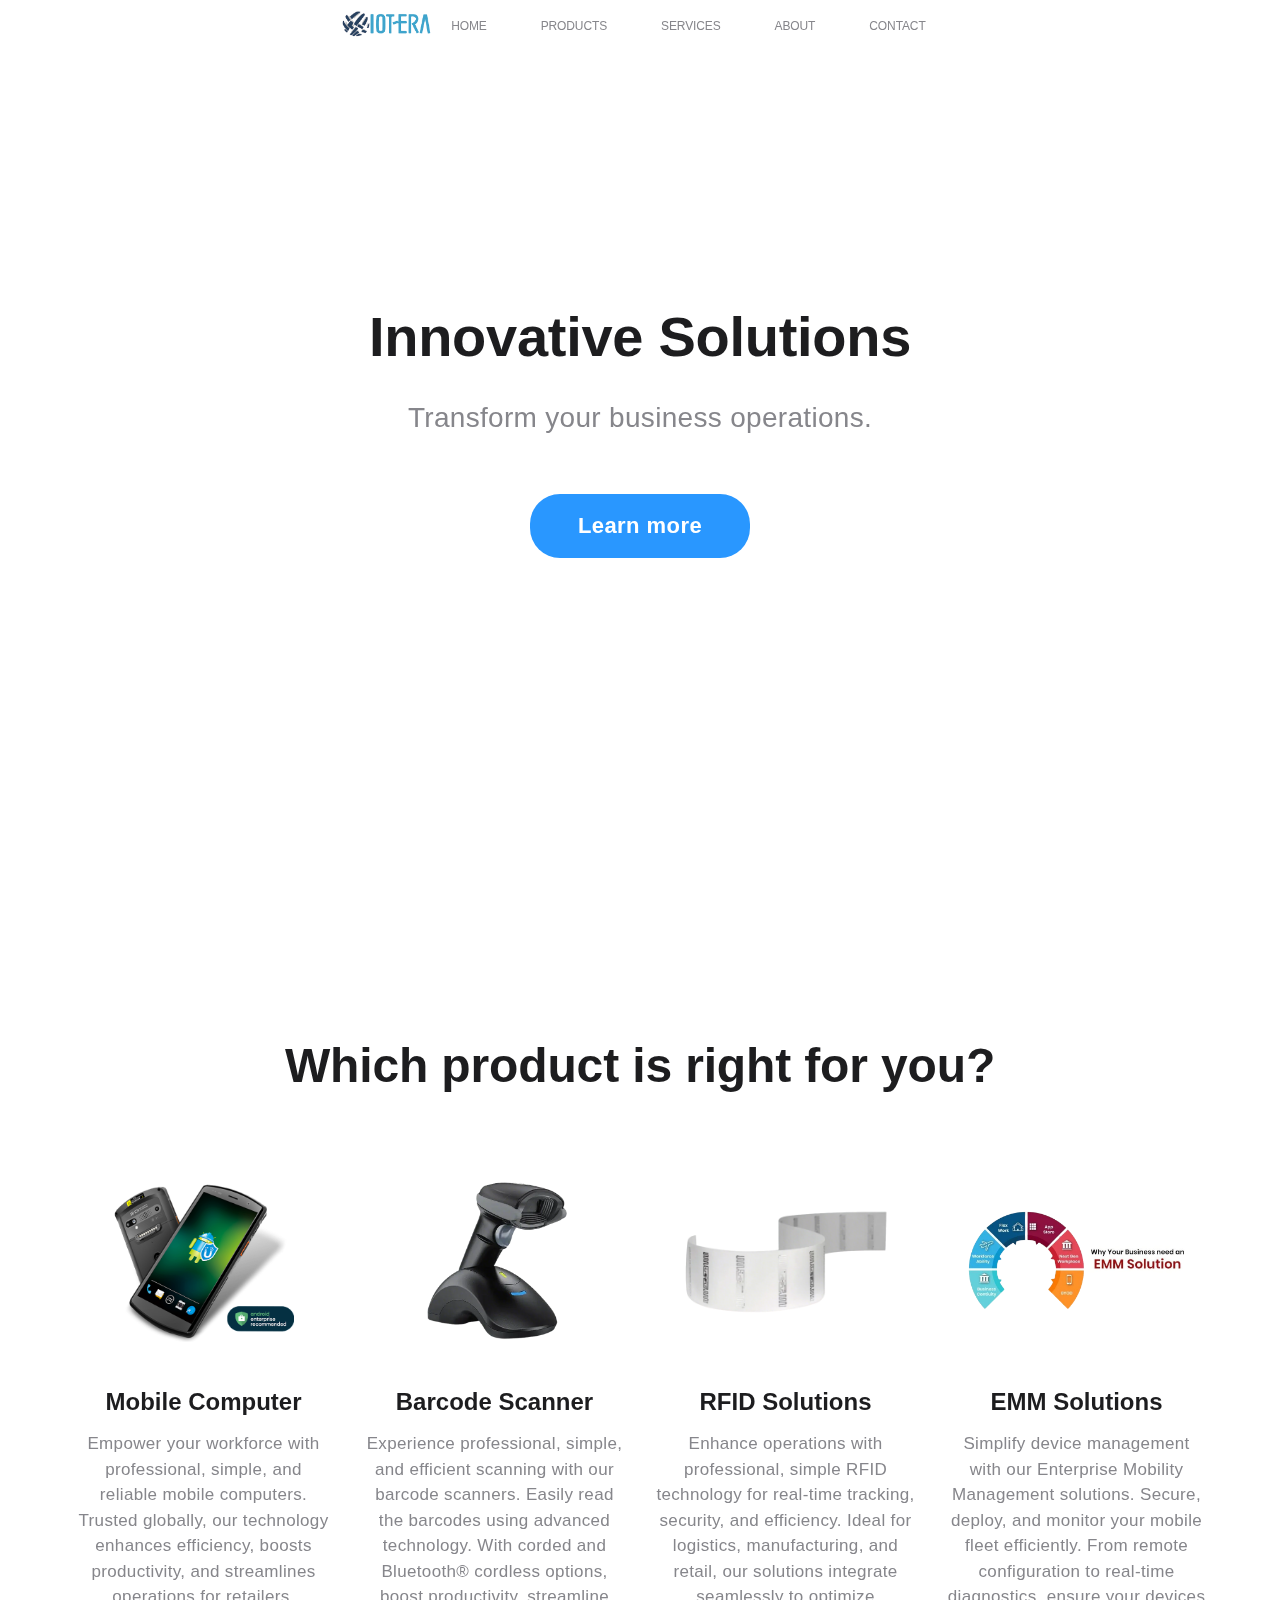
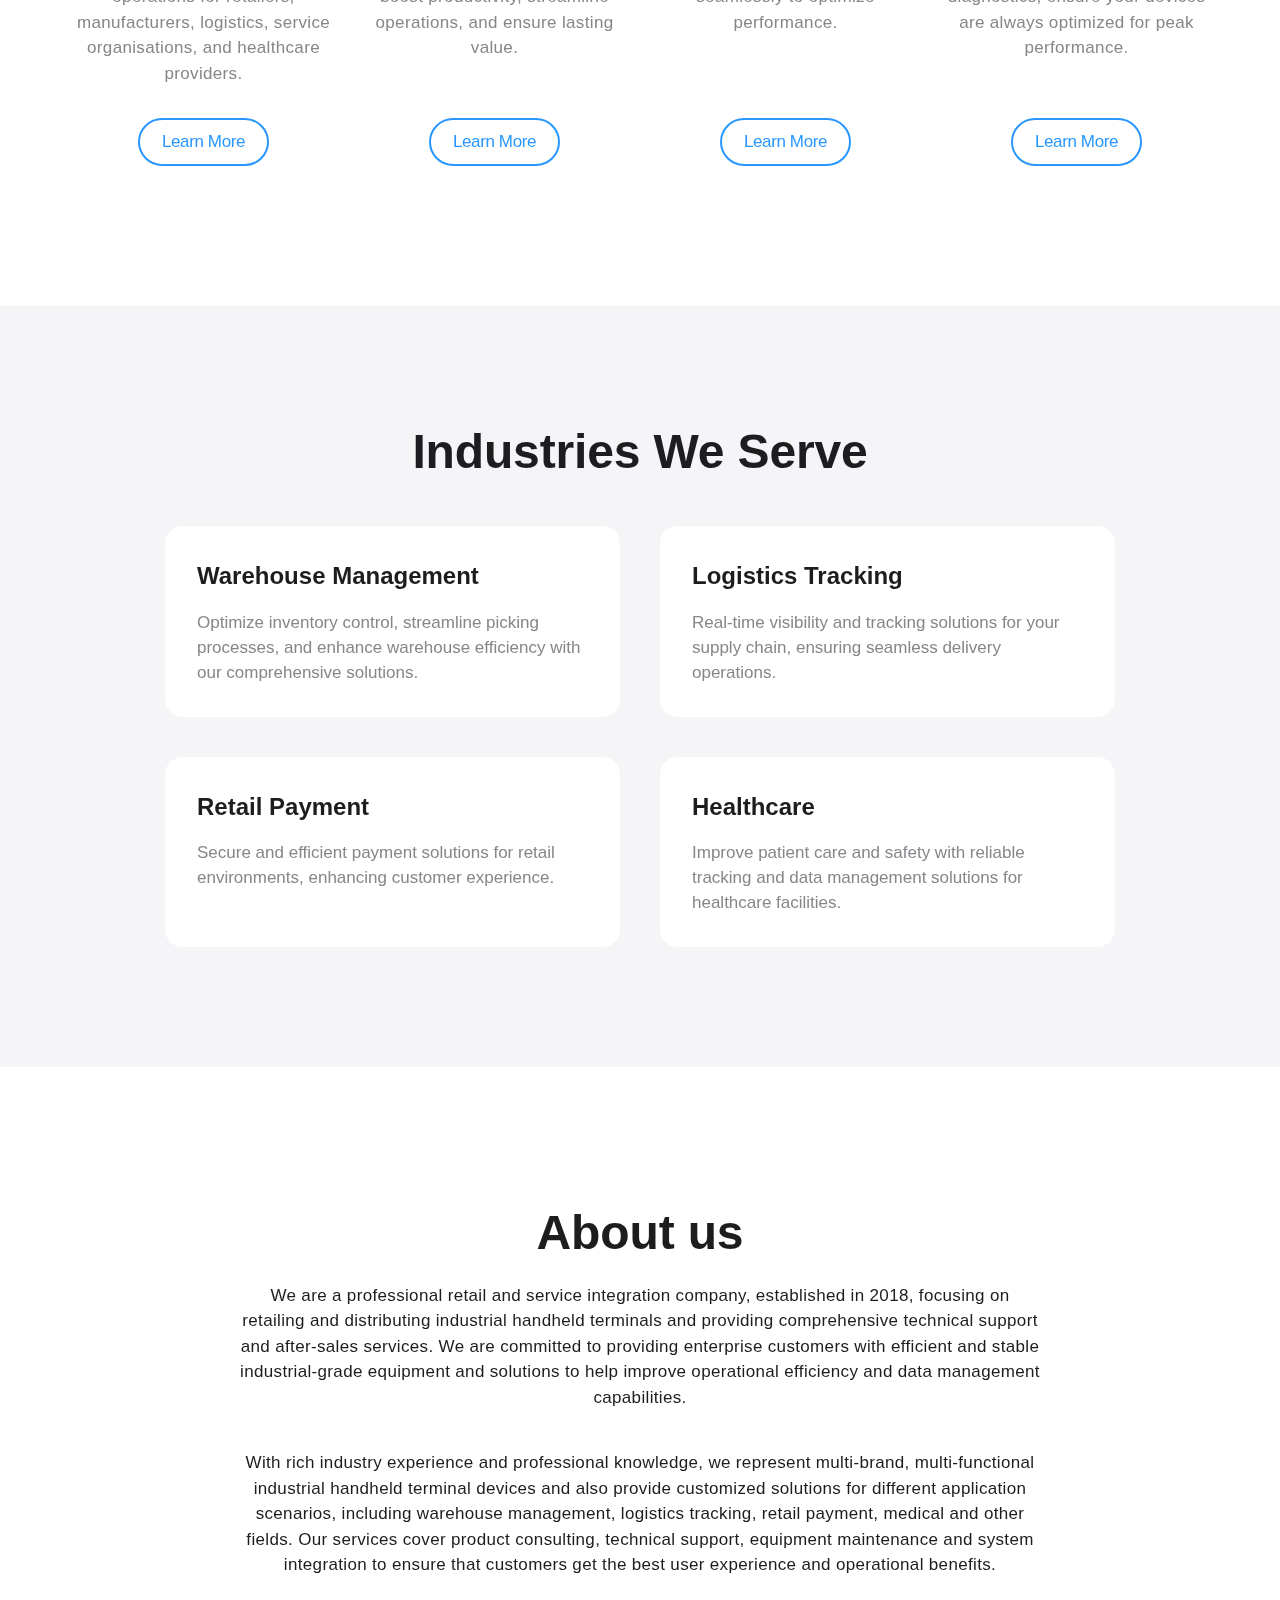
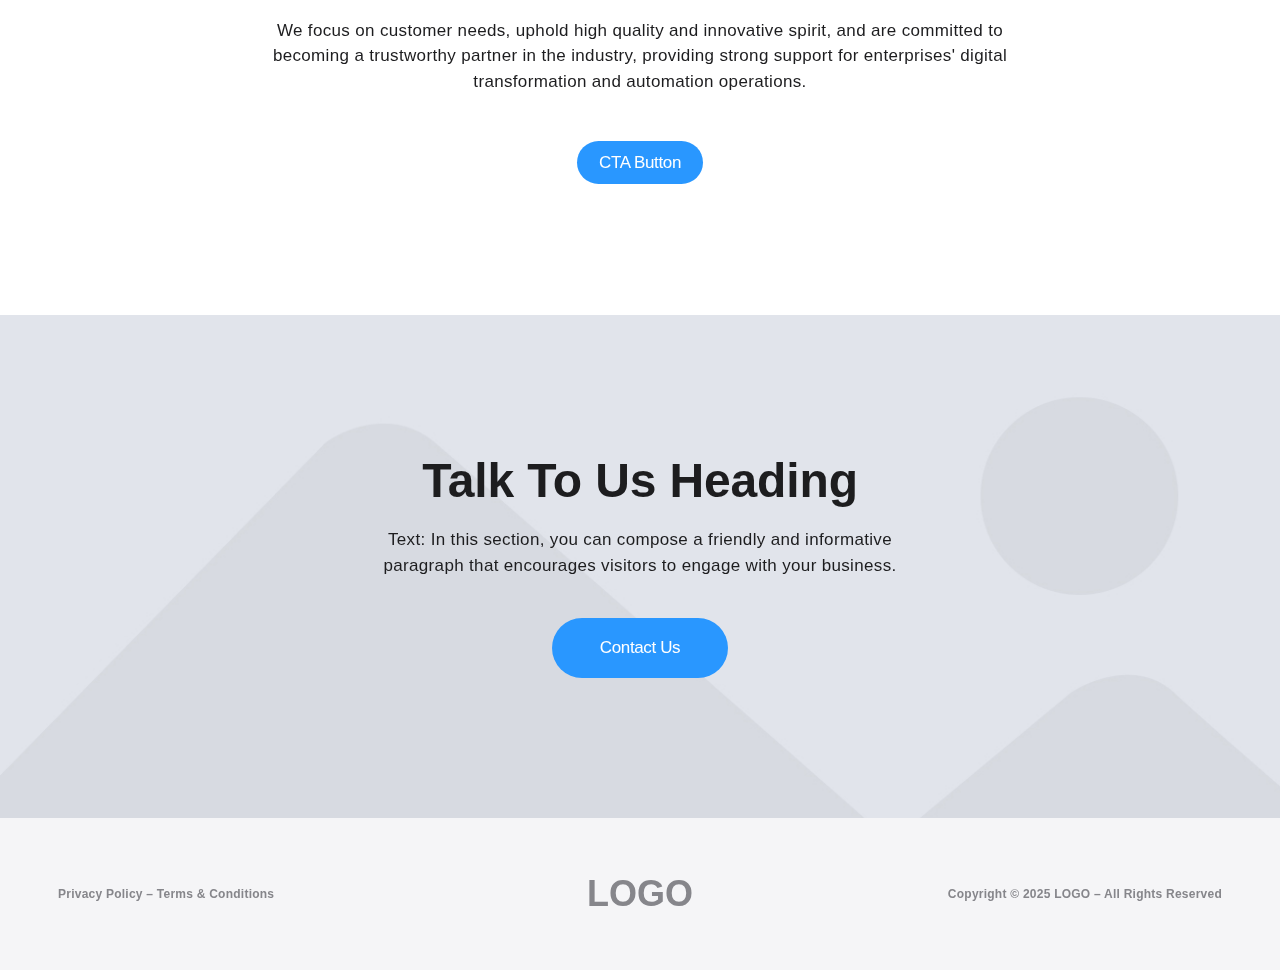
==== commit e047b14d: "Add files via upload" ====
--- a/index.html
+++ b/index.html
@@ -4,7 +4,9 @@
 <head>
   <meta charset="UTF-8" />
   <meta name="viewport" content="width=device-width, initial-scale=1.0" />
-  <link rel="icon" type="image/png" href="img/favicon.png" />
+  <link rel="icon" type="image/png" sizes="32x32" href="Images/ioterafavicon.png" />
+  <link rel="icon" type="image/x-icon" href="Images/ioterafavicon.ico" />
+  <link rel="shortcut icon" href="Images/ioterafavicon.ico" />
   <title>HOME</title>
   <link rel="stylesheet" href="css/style.css" />
 </head>
@@ -14,7 +16,7 @@
     <header class="header">
       <div class="header__container">
         <a href="index.html" class="header__logo logo">
-          <img src="Images/IoteraLogoChoped.png" alt="Iotera Logo" height="44">
+          <img src="Images/IoteraLogoChoped.png" alt="Iotera Logo" height="50">
         </a>
         <div class="header__navigation">
           <div class="header__menu menu">
--- a/css/style.css
+++ b/css/style.css
@@ -1303,9 +1303,13 @@
 
 /* Product Hero Section */
 .product-hero {
-  padding-top: 120px;
+  padding: 120px 0;
   text-align: center;
   background: linear-gradient(to bottom, #ffffff, #f5f5f7);
+}
+
+.product-hero--alt {
+  background: linear-gradient(to bottom, #f5f5f7, #ffffff);
 }
 
 .product-hero__container {
@@ -1339,6 +1343,8 @@
 .product-hero__image img {
   width: 100%;
   height: auto;
+  max-height: 500px;
+  object-fit: contain;
 }
 
 /* Product Features Section */
@@ -1491,10 +1497,14 @@
     grid-template-columns: 1fr;
   }
 
+  .product-hero {
+    padding: 80px 0;
+  }
+  
   .product-hero__title {
     font-size: 40px;
   }
-
+  
   .product-hero__subtitle {
     font-size: 24px;
   }
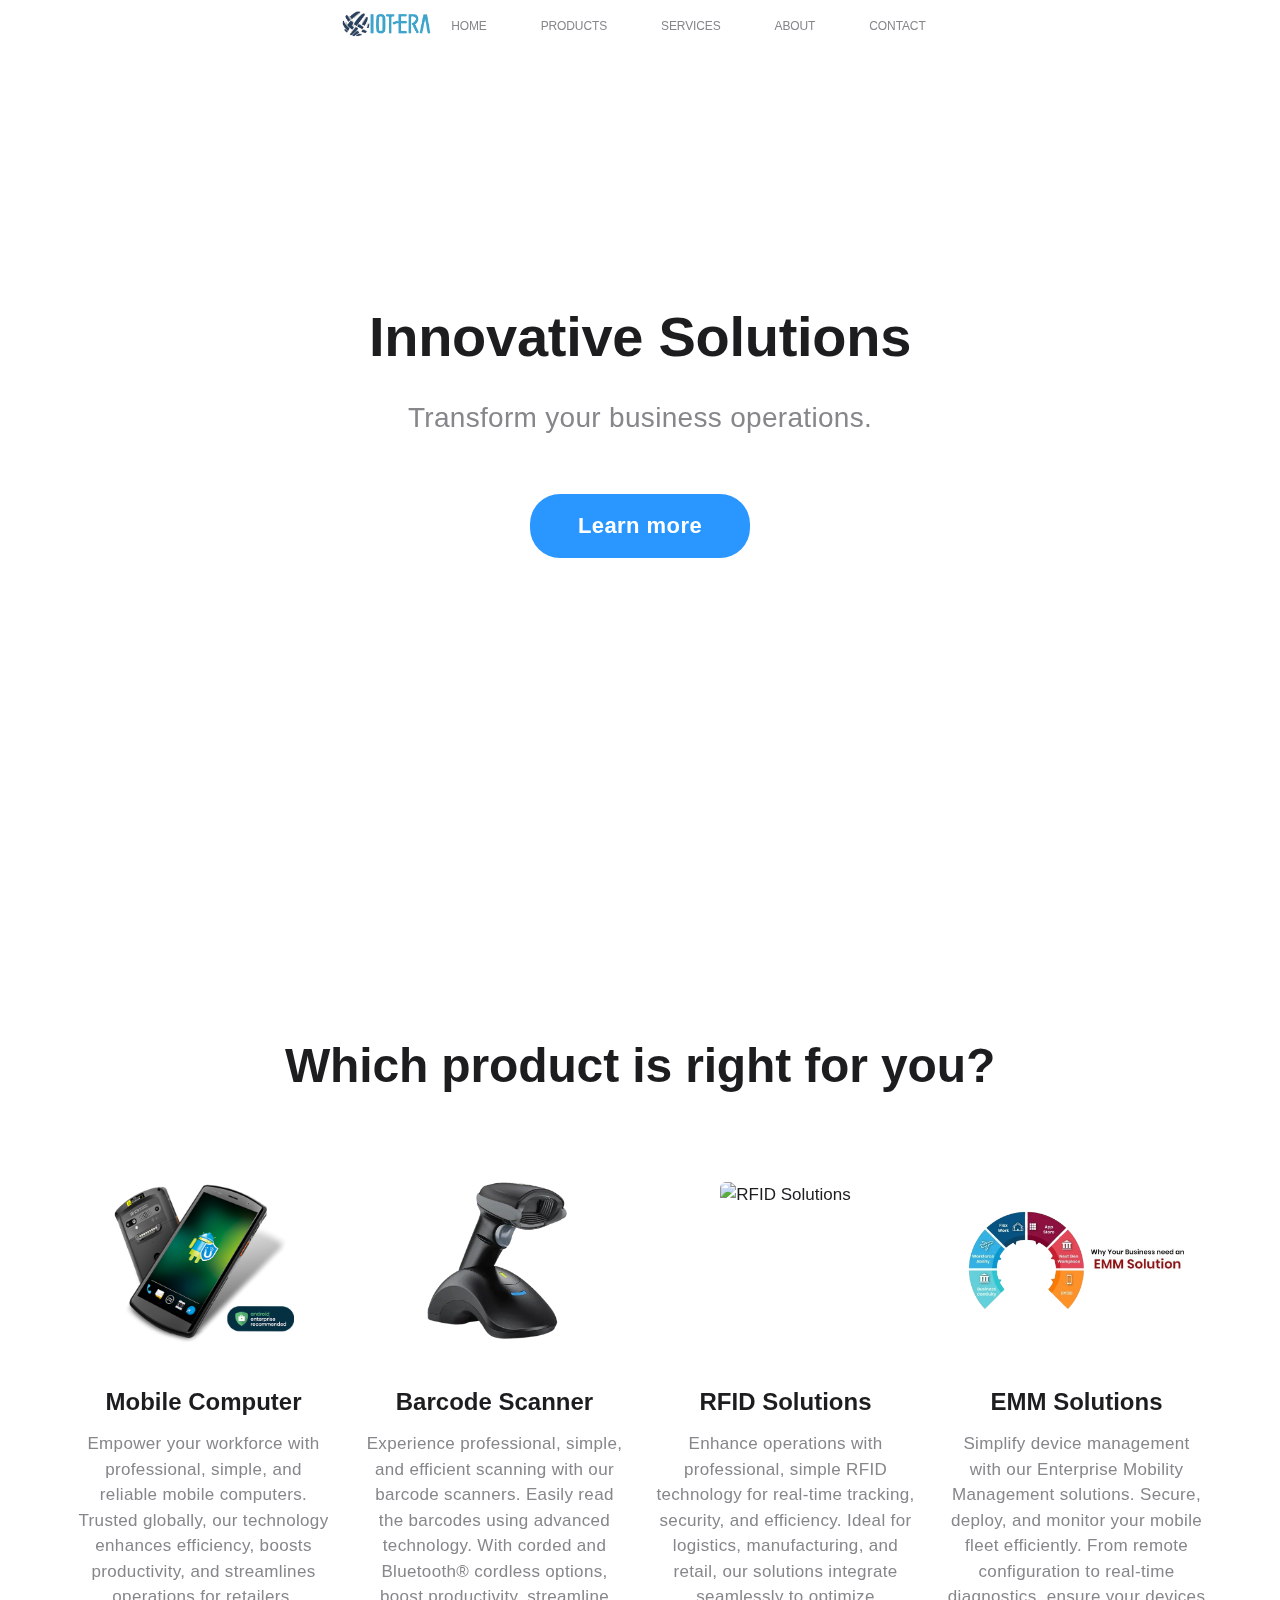
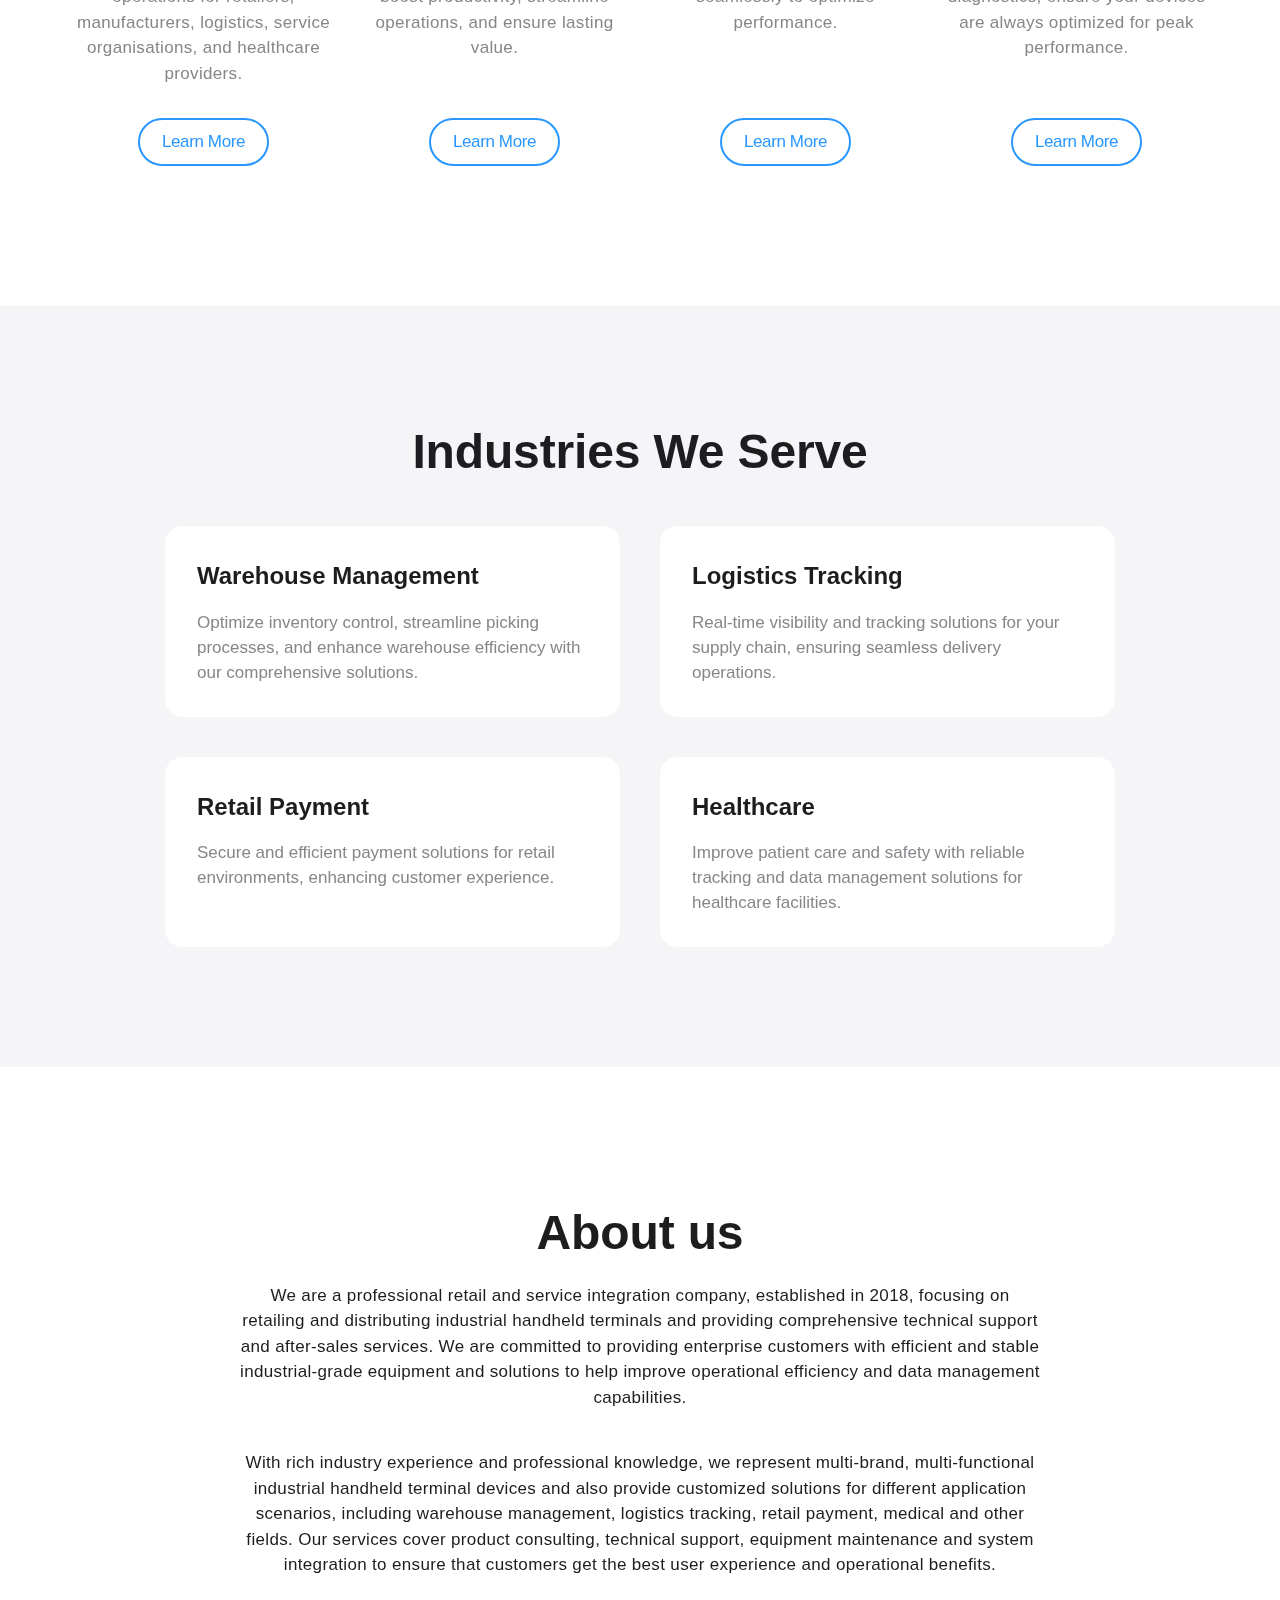
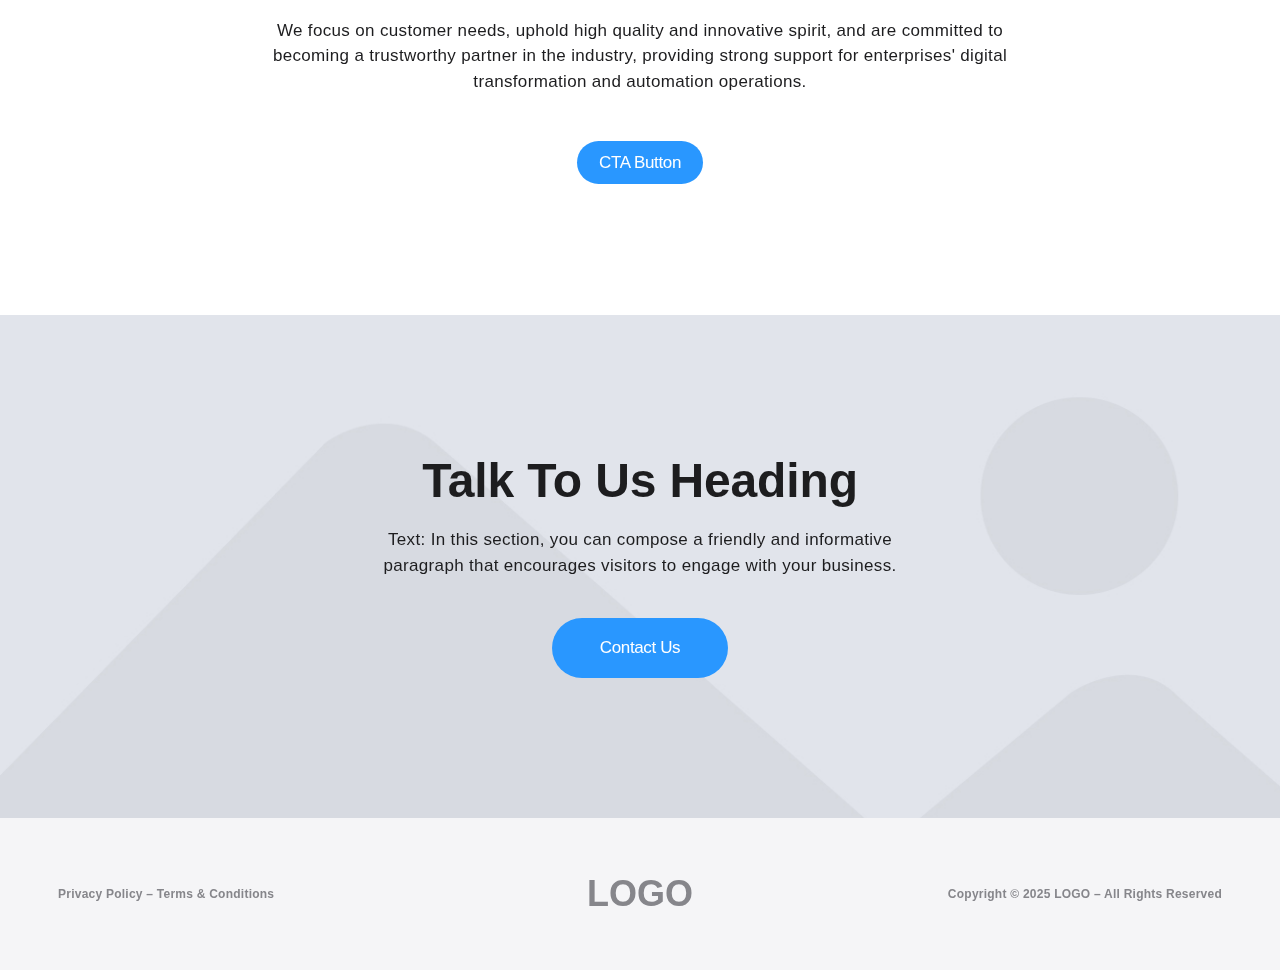
==== commit a8224037: "Add files via upload" ====
--- a/index.html
+++ b/index.html
@@ -49,7 +49,7 @@
           <div class="services__row">
             <div class="services__column">
               <div class="services__item item-services">
-                <a class="item-services__top" href="products.html">
+                <a class="item-services__top" href="products.html#mobile-computer">
                   <div class="item-services__image">
                     <img src="Images/Product/DT66_MobileComputer.png" alt="DT66 Mobile Computer" />
                   </div>
@@ -58,12 +58,12 @@
                 <div class="item-services__text">
                   Empower your workforce with professional, simple, and reliable mobile computers. Trusted globally, our technology enhances efficiency, boosts productivity, and streamlines operations for retailers, manufacturers, logistics, service organisations, and healthcare providers.
                 </div>
-                <a href="products.html" class="item-services__button button">Learn More</a>
+                <a href="products.html#mobile-computer" class="item-services__button button">Learn More</a>
               </div>
             </div>
             <div class="services__column">
               <div class="services__item item-services">
-                <a class="item-services__top" href="products.html">
+                <a class="item-services__top" href="products.html#barcode-scanner">
                   <div class="item-services__image">
                     <img src="Images/Product/BarcodeScanner.png" alt="Barcode Scanner" />
                   </div>
@@ -72,26 +72,26 @@
                 <div class="item-services__text">
                   Experience professional, simple, and efficient scanning with our barcode scanners. Easily read the barcodes using advanced technology. With corded and Bluetooth® cordless options, boost productivity, streamline operations, and ensure lasting value.
                 </div>
-                <a href="products.html" class="item-services__button button">Learn More</a>
+                <a href="products.html#barcode-scanner" class="item-services__button button">Learn More</a>
               </div>
             </div>
             <div class="services__column">
               <div class="services__item item-services">
-                <a class="item-services__top" href="products.html">
+                <a class="item-services__top" href="products.html#rfid-solutions">
                   <div class="item-services__image">
-                    <img src="Images/Product/RFID_Solution.png" alt="RFID Solutions" />
+                    <img src="Images/Product/Mobile%20Computer/RFID_Solution.png" alt="RFID Solutions" />
                   </div>
                   <h3 class="item-services__title">RFID Solutions</h3>
                 </a>
                 <div class="item-services__text">
                   Enhance operations with professional, simple RFID technology for real-time tracking, security, and efficiency. Ideal for logistics, manufacturing, and retail, our solutions integrate seamlessly to optimize performance.
                 </div>
-                <a href="products.html" class="item-services__button button">Learn More</a>
+                <a href="products.html#rfid-solutions" class="item-services__button button">Learn More</a>
               </div>
             </div>
             <div class="services__column">
               <div class="services__item item-services">
-                <a class="item-services__top" href="products.html">
+                <a class="item-services__top" href="products.html#emm-solutions">
                   <div class="item-services__image">
                     <img src="Images/Product/EMM_Solutions.png" alt="EMM Solutions" />
                   </div>
@@ -100,7 +100,7 @@
                 <div class="item-services__text">
                   Simplify device management with our Enterprise Mobility Management solutions. Secure, deploy, and monitor your mobile fleet efficiently. From remote configuration to real-time diagnostics, ensure your devices are always optimized for peak performance.
                 </div>
-                <a href="products.html" class="item-services__button button">Learn More</a>
+                <a href="products.html#emm-solutions" class="item-services__button button">Learn More</a>
               </div>
             </div>
           </div>
--- a/css/style.css
+++ b/css/style.css
@@ -1,4 +1,4 @@
-@import url("reset.css");
+@import url("../css/reset.css");
 
 @import url("https://fonts.googleapis.com/css?family=Inter:regular,500,600,700&display=swap");
 
@@ -1629,4 +1629,25 @@
   .accessories-grid {
     grid-template-columns: 1fr;
   }
+}
+
+/* Add or update map styles */
+.page__map {
+  position: relative;
+  width: 100%;
+  height: 450px;
+  margin-bottom: 60px;
+}
+
+.map iframe {
+  width: 100%;
+  height: 100%;
+  border: none;
+  filter: saturate(1.2); /* Makes the map colors more vibrant */
+}
+
+@media (max-width: 768px) {
+  .page__map {
+    height: 350px;
+  }
 }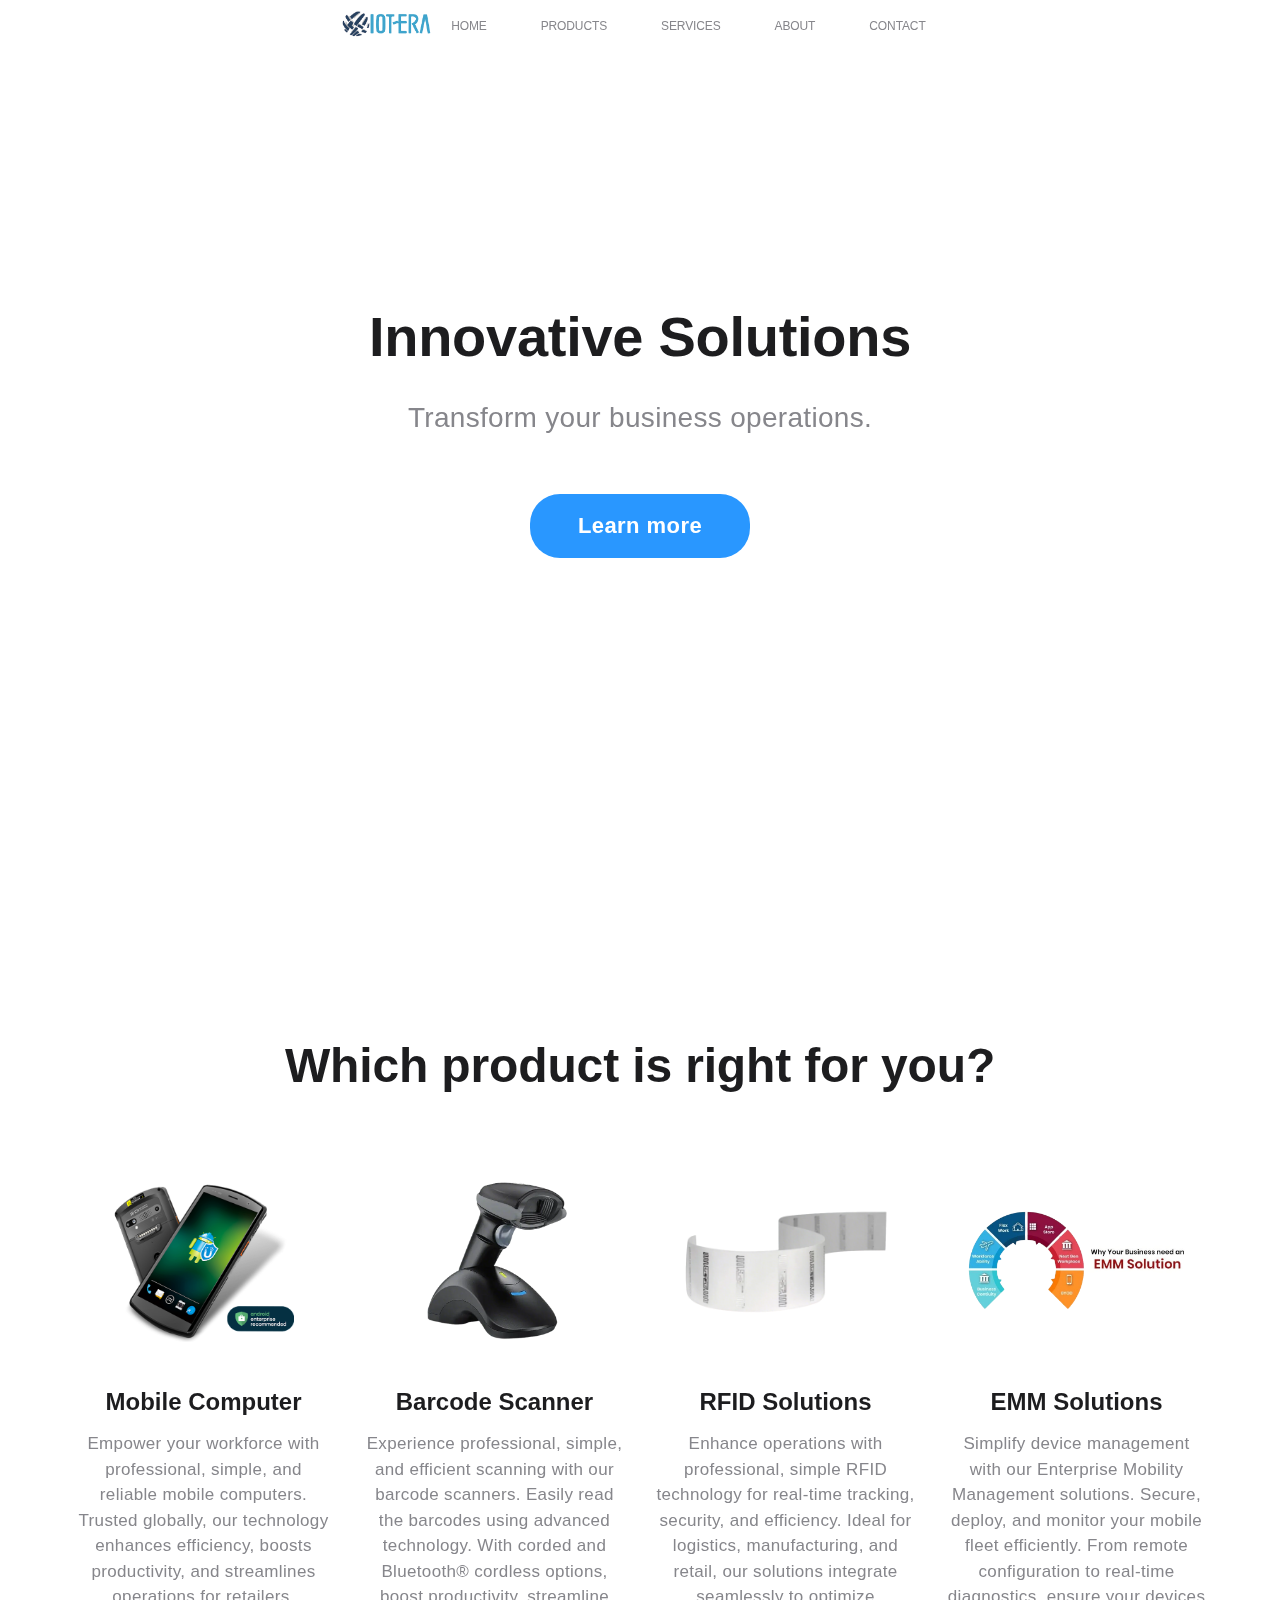
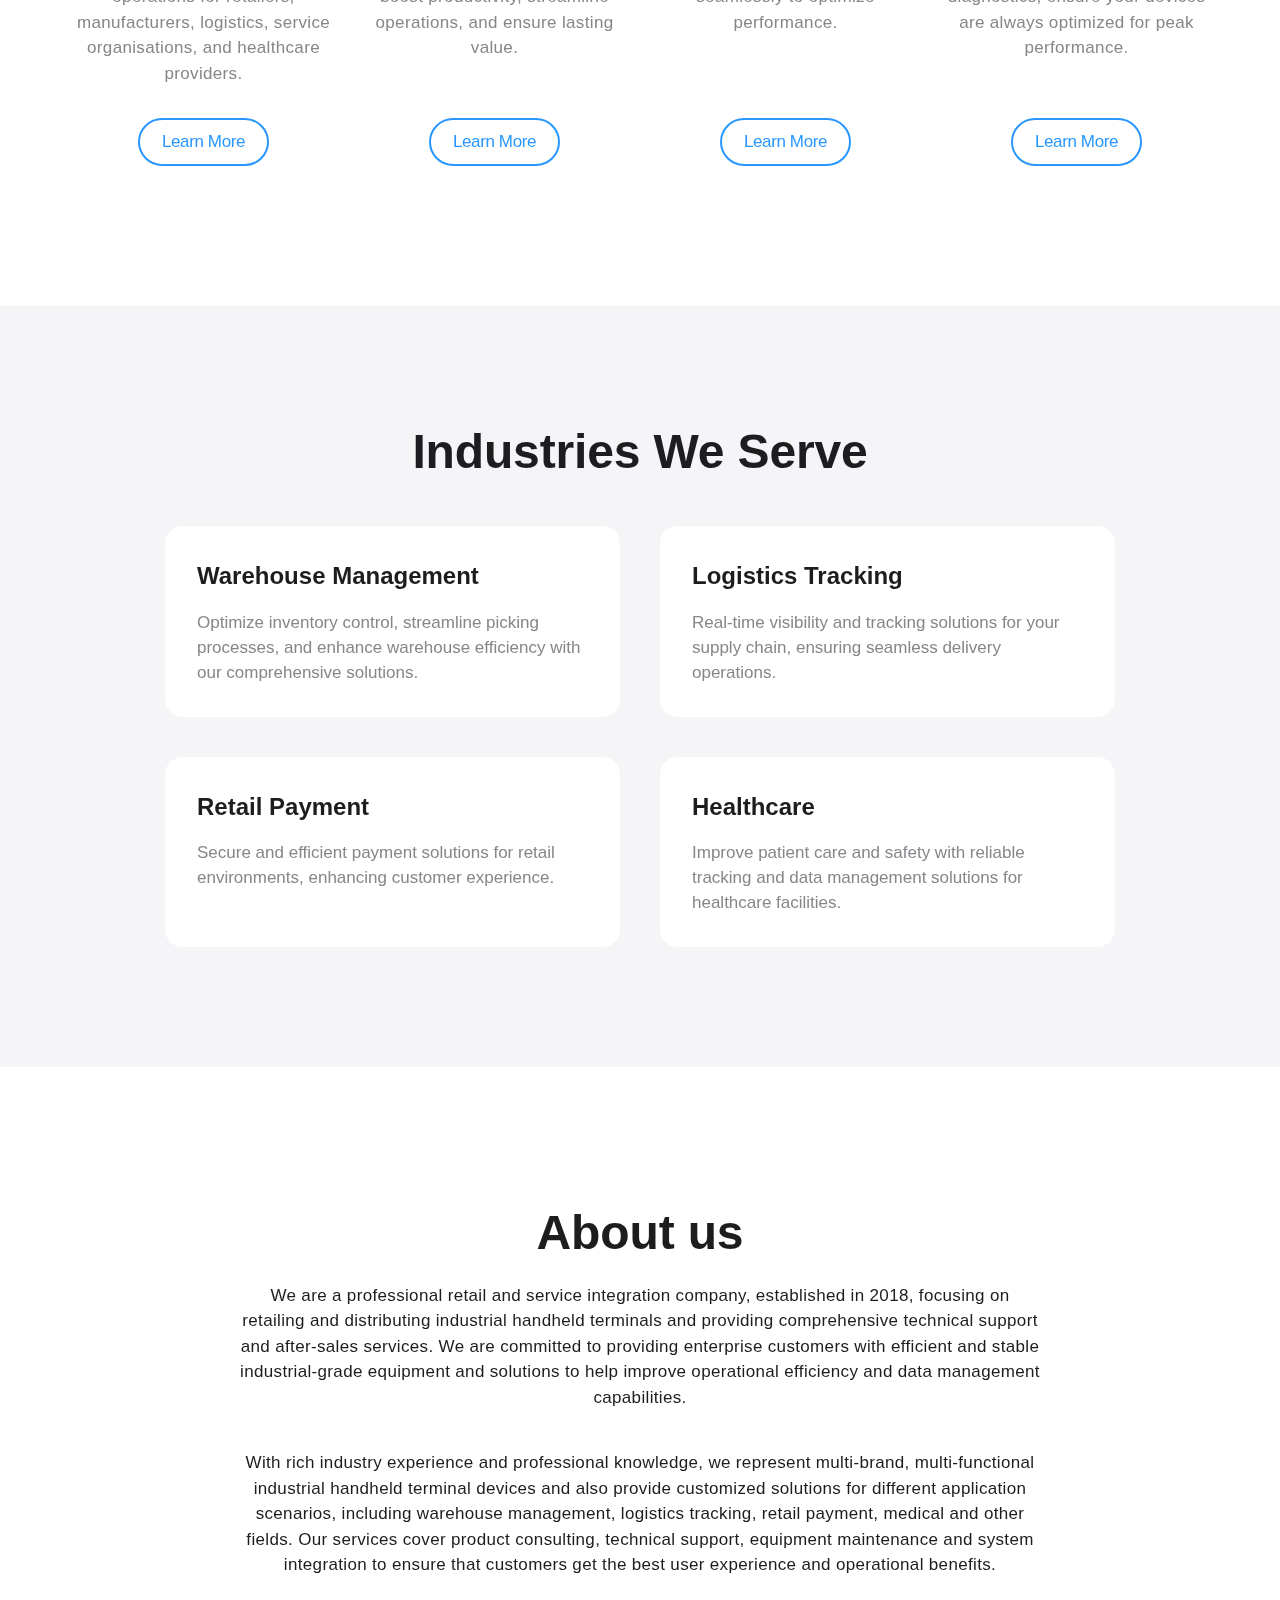
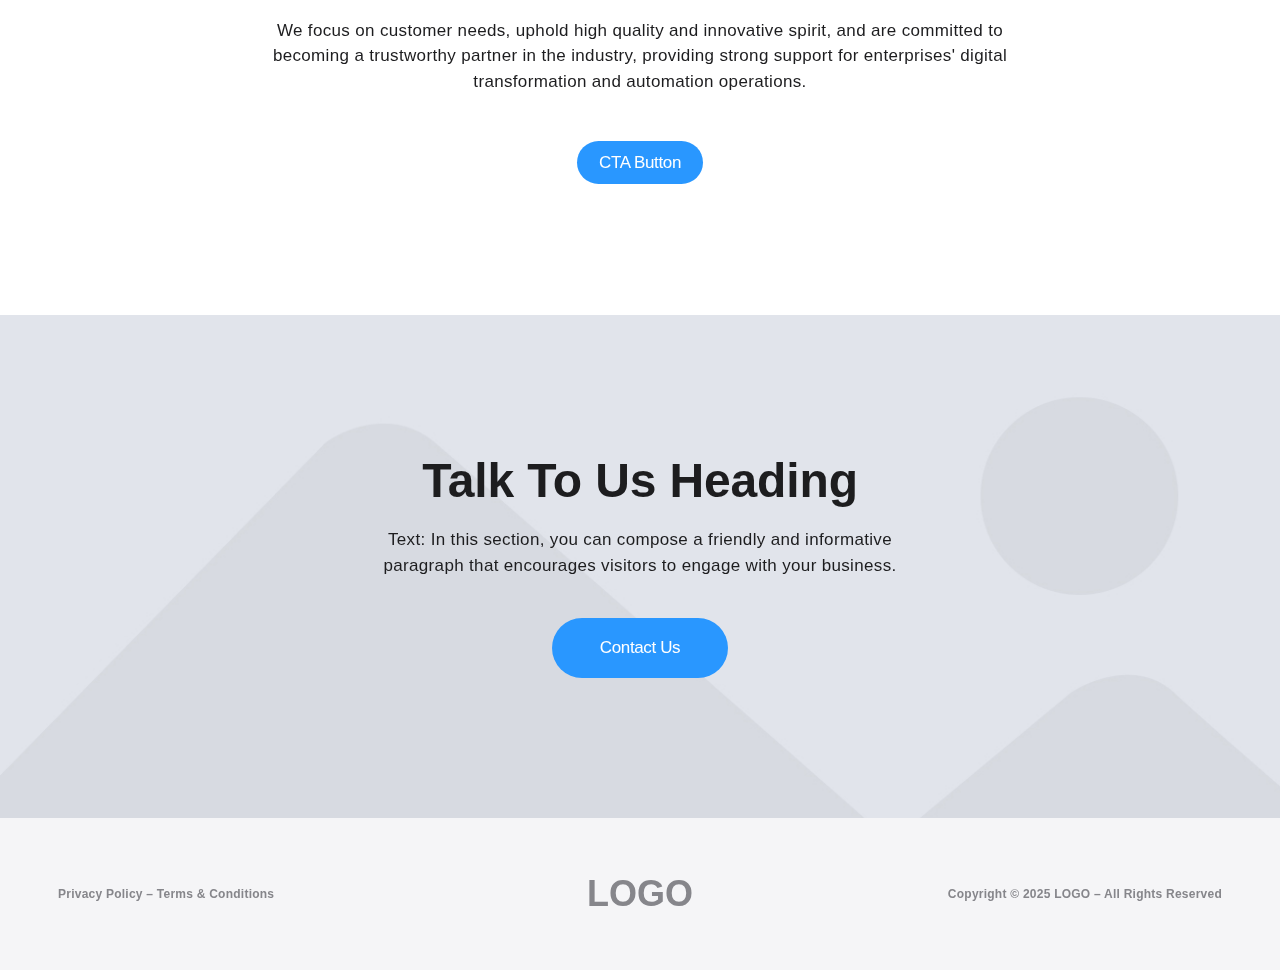
==== commit d2a1cac1: "Add files via upload" ====
--- a/index.html
+++ b/index.html
@@ -79,7 +79,7 @@
               <div class="services__item item-services">
                 <a class="item-services__top" href="products.html#rfid-solutions">
                   <div class="item-services__image">
-                    <img src="Images/Product/Mobile%20Computer/RFID_Solution.png" alt="RFID Solutions" />
+                    <img src="Images/Product/RFID_Solution.png" alt="RFID Solutions" />
                   </div>
                   <h3 class="item-services__title">RFID Solutions</h3>
                 </a>
--- a/css/style.css
+++ b/css/style.css
@@ -1650,4 +1650,177 @@
   .page__map {
     height: 350px;
   }
+}
+
+/* Mobile Computer Page Styles */
+.mobile-hero {
+  padding: 120px 0 60px;
+  text-align: center;
+  background-color: #ffffff;
+  color: var(--apple-black);
+}
+
+.mobile-hero__container {
+  max-width: 1200px;
+  margin: 0 auto;
+  padding: 0 15px;
+}
+
+.mobile-hero__title {
+  font-size: 56px;
+  font-weight: 600;
+  margin-bottom: 20px;
+}
+
+.mobile-hero__subtitle {
+  font-size: 28px;
+  color: var(--apple-black);
+}
+
+.mobile-brands {
+  padding: 80px 0;
+  background-color: #ffffff;
+}
+
+.mobile-brands__container {
+  max-width: 1200px;
+  margin: 0 auto;
+  padding: 0 15px;
+}
+
+.mobile-brands__grid {
+  display: grid;
+  grid-template-columns: repeat(3, 1fr);
+  gap: 40px;
+}
+
+.mobile-brands__item {
+  text-align: center;
+}
+
+.mobile-brands__image {
+  margin-bottom: 30px;
+}
+
+.mobile-brands__image img {
+  max-width: 100%;
+  height: auto;
+}
+
+.mobile-brands__title {
+  font-size: 32px;
+  font-weight: 600;
+  margin-bottom: 15px;
+  color: var(--apple-black);
+}
+
+.mobile-brands__text {
+  font-size: 18px;
+  color: var(--apple-gray);
+  margin-bottom: 20px;
+}
+
+.mobile-brands__button {
+  display: inline-block;
+}
+
+@media (max-width: 992px) {
+  .mobile-brands__grid {
+    grid-template-columns: repeat(2, 1fr);
+  }
+}
+
+@media (max-width: 768px) {
+  .mobile-hero__title {
+    font-size: 42px;
+  }
+  
+  .mobile-hero__subtitle {
+    font-size: 24px;
+  }
+  
+  .mobile-brands__grid {
+    grid-template-columns: 1fr;
+  }
+}
+
+/* Chapternav Styles */
+.chapternav {
+  background: rgba(255, 255, 255, 0.8);
+  backdrop-filter: saturate(180%) blur(20px);
+  position: sticky;
+  top: 48px;
+  z-index: 999;
+  width: 100%;
+  height: 110px;
+  border-bottom: 1px solid #d2d2d7;
+}
+
+.chapternav-wrapper {
+  max-width: 1000px;
+  margin: 0 auto;
+  padding: 0 20px;
+  height: 100%;
+}
+
+.chapternav-items {
+  height: 100%;
+  display: flex;
+  justify-content: space-around;
+  align-items: center;
+  list-style: none;
+}
+
+.chapternav-item {
+  height: 100%;
+  flex: 1;
+}
+
+.chapternav-link {
+  height: 100%;
+  display: flex;
+  flex-direction: column;
+  align-items: center;
+  justify-content: center;
+  text-align: center;
+  padding: 0 8px;
+  transition: color 0.3s ease;
+  color: var(--apple-gray);
+}
+
+.chapternav-link:hover {
+  color: var(--apple-black);
+}
+
+.chapternav-icon {
+  height: 54px;
+  margin-bottom: 10px;
+}
+
+.chapternav-icon img {
+  height: 100%;
+  width: auto;
+  object-fit: contain;
+}
+
+.chapternav-label {
+  font-size: 12px;
+  line-height: 1.33337;
+  font-weight: 400;
+  letter-spacing: -0.01em;
+}
+
+/* Responsive adjustments */
+@media (max-width: 768px) {
+  .chapternav {
+    height: 90px;
+  }
+
+  .chapternav-icon {
+    height: 44px;
+  }
+
+  .chapternav-label {
+    font-size: 11px;
+  }
 }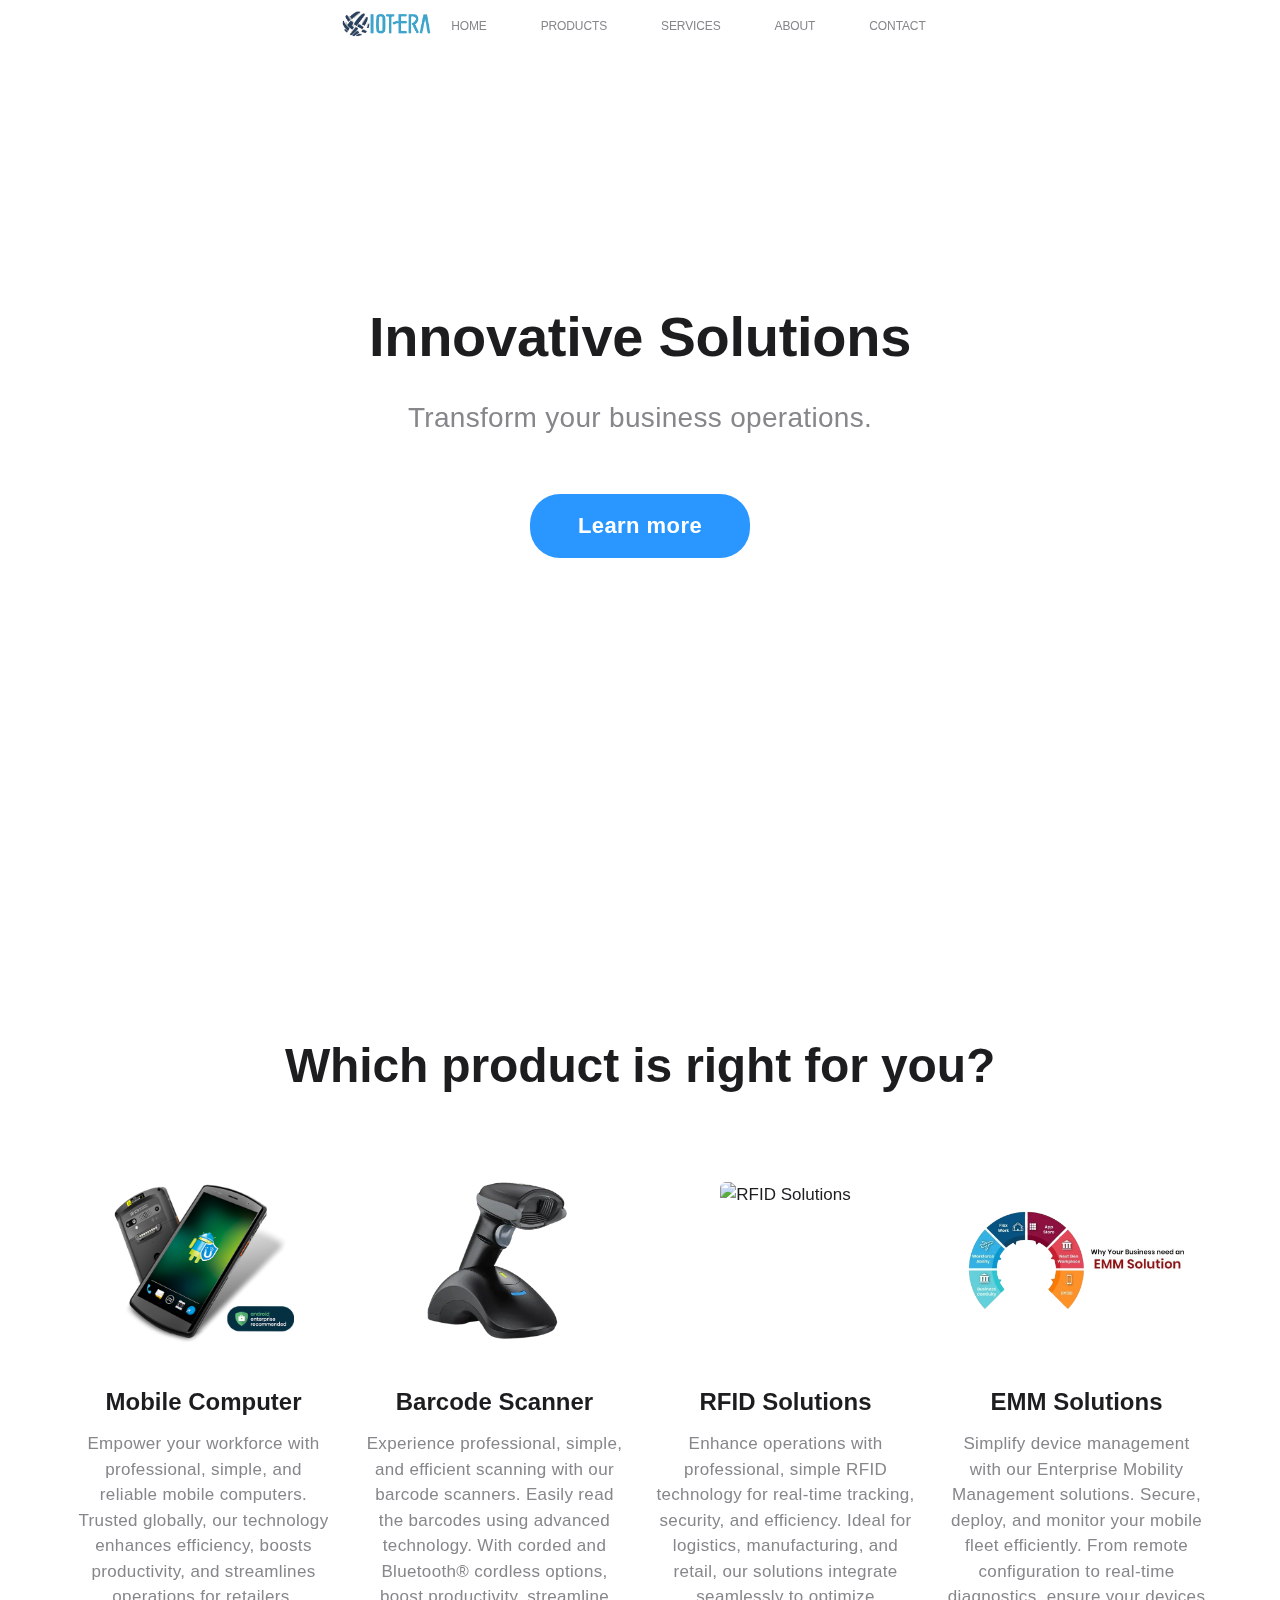
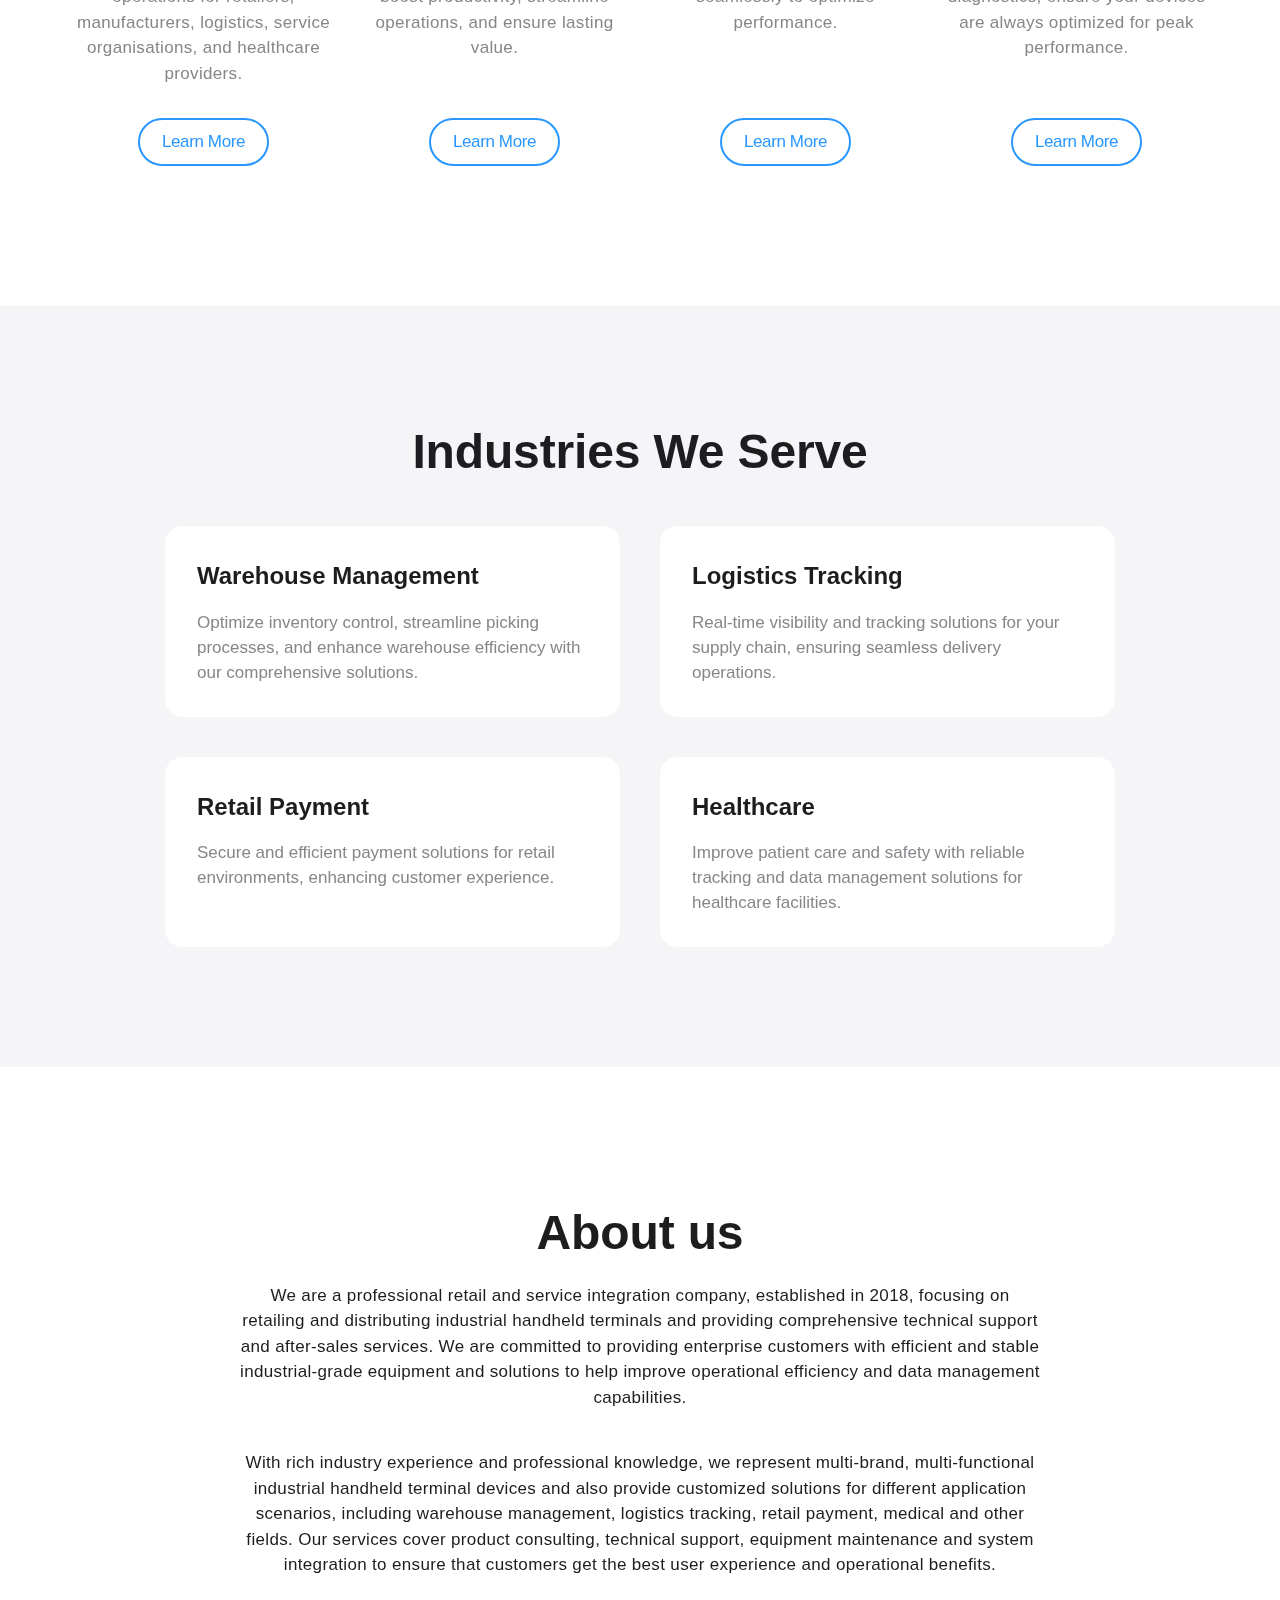
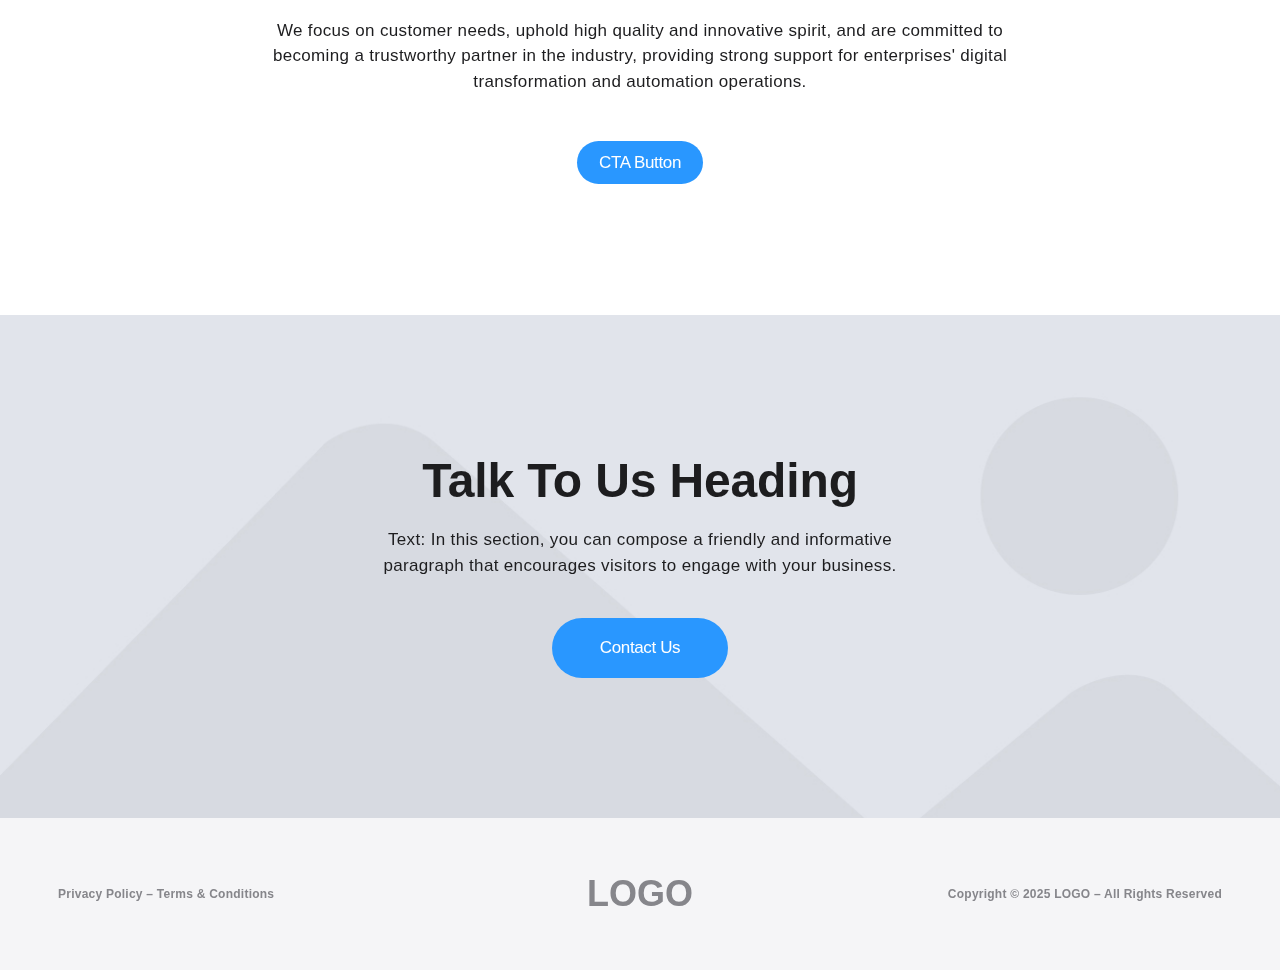
==== commit eef836d1: "Add files via upload" ====
--- a/index.html
+++ b/index.html
@@ -79,7 +79,7 @@
               <div class="services__item item-services">
                 <a class="item-services__top" href="products.html#rfid-solutions">
                   <div class="item-services__image">
-                    <img src="Images/Product/RFID_Solution.png" alt="RFID Solutions" />
+                    <img src="Images/Product/Mobile Computer/RFID_Solutions.png" alt="RFID Solutions" />
                   </div>
                   <h3 class="item-services__title">RFID Solutions</h3>
                 </a>
